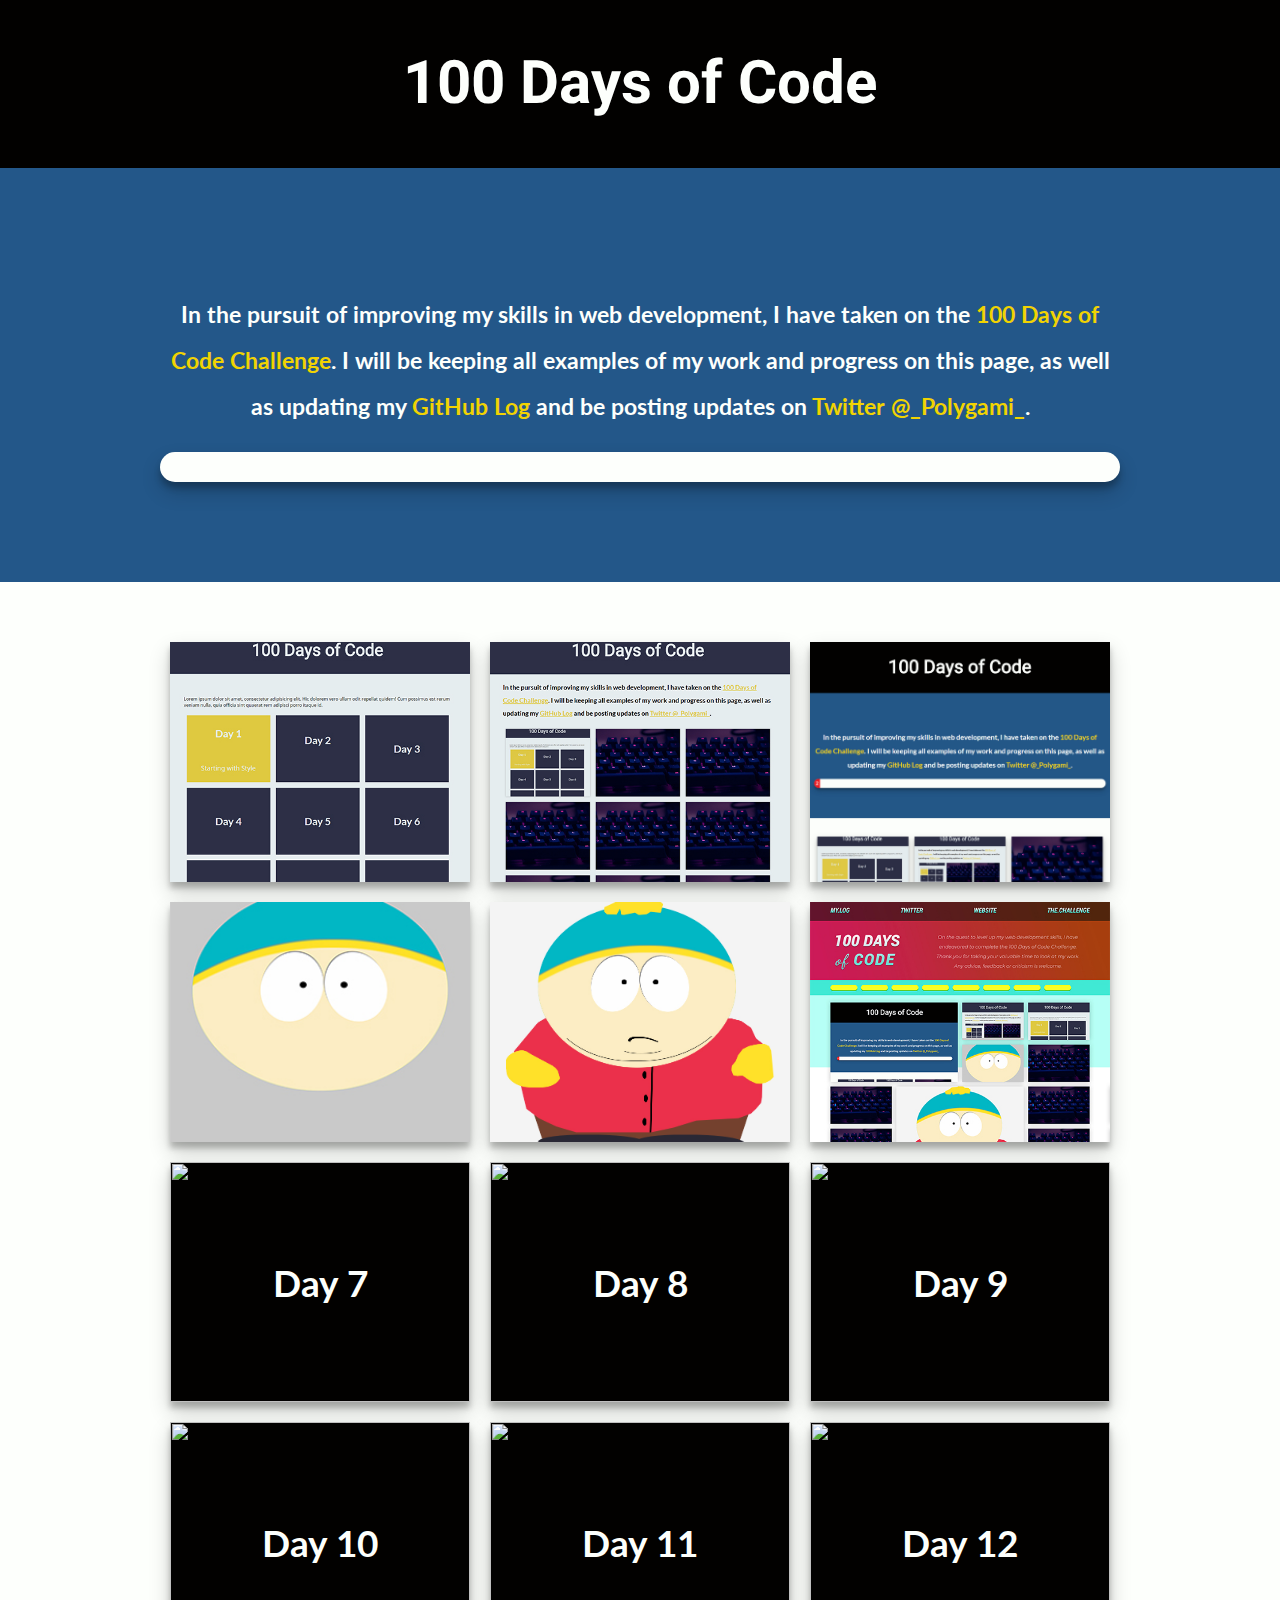
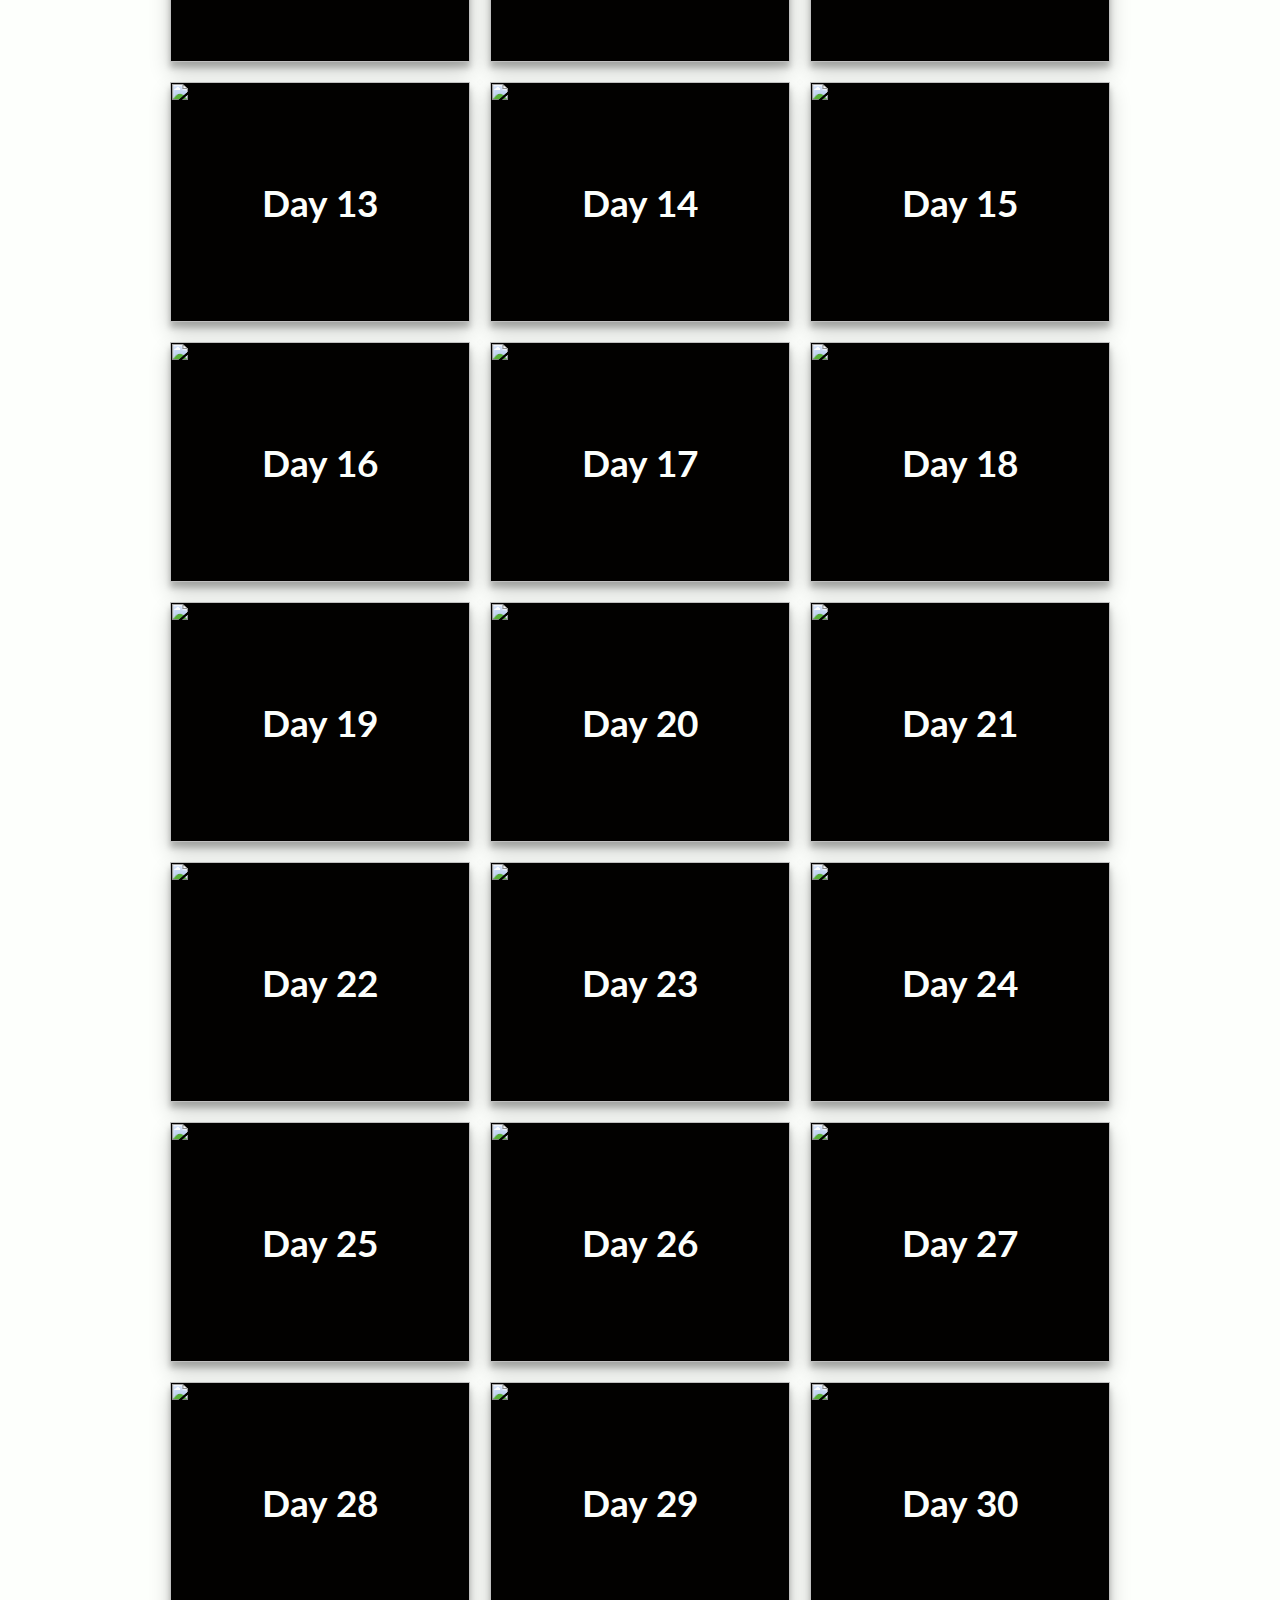
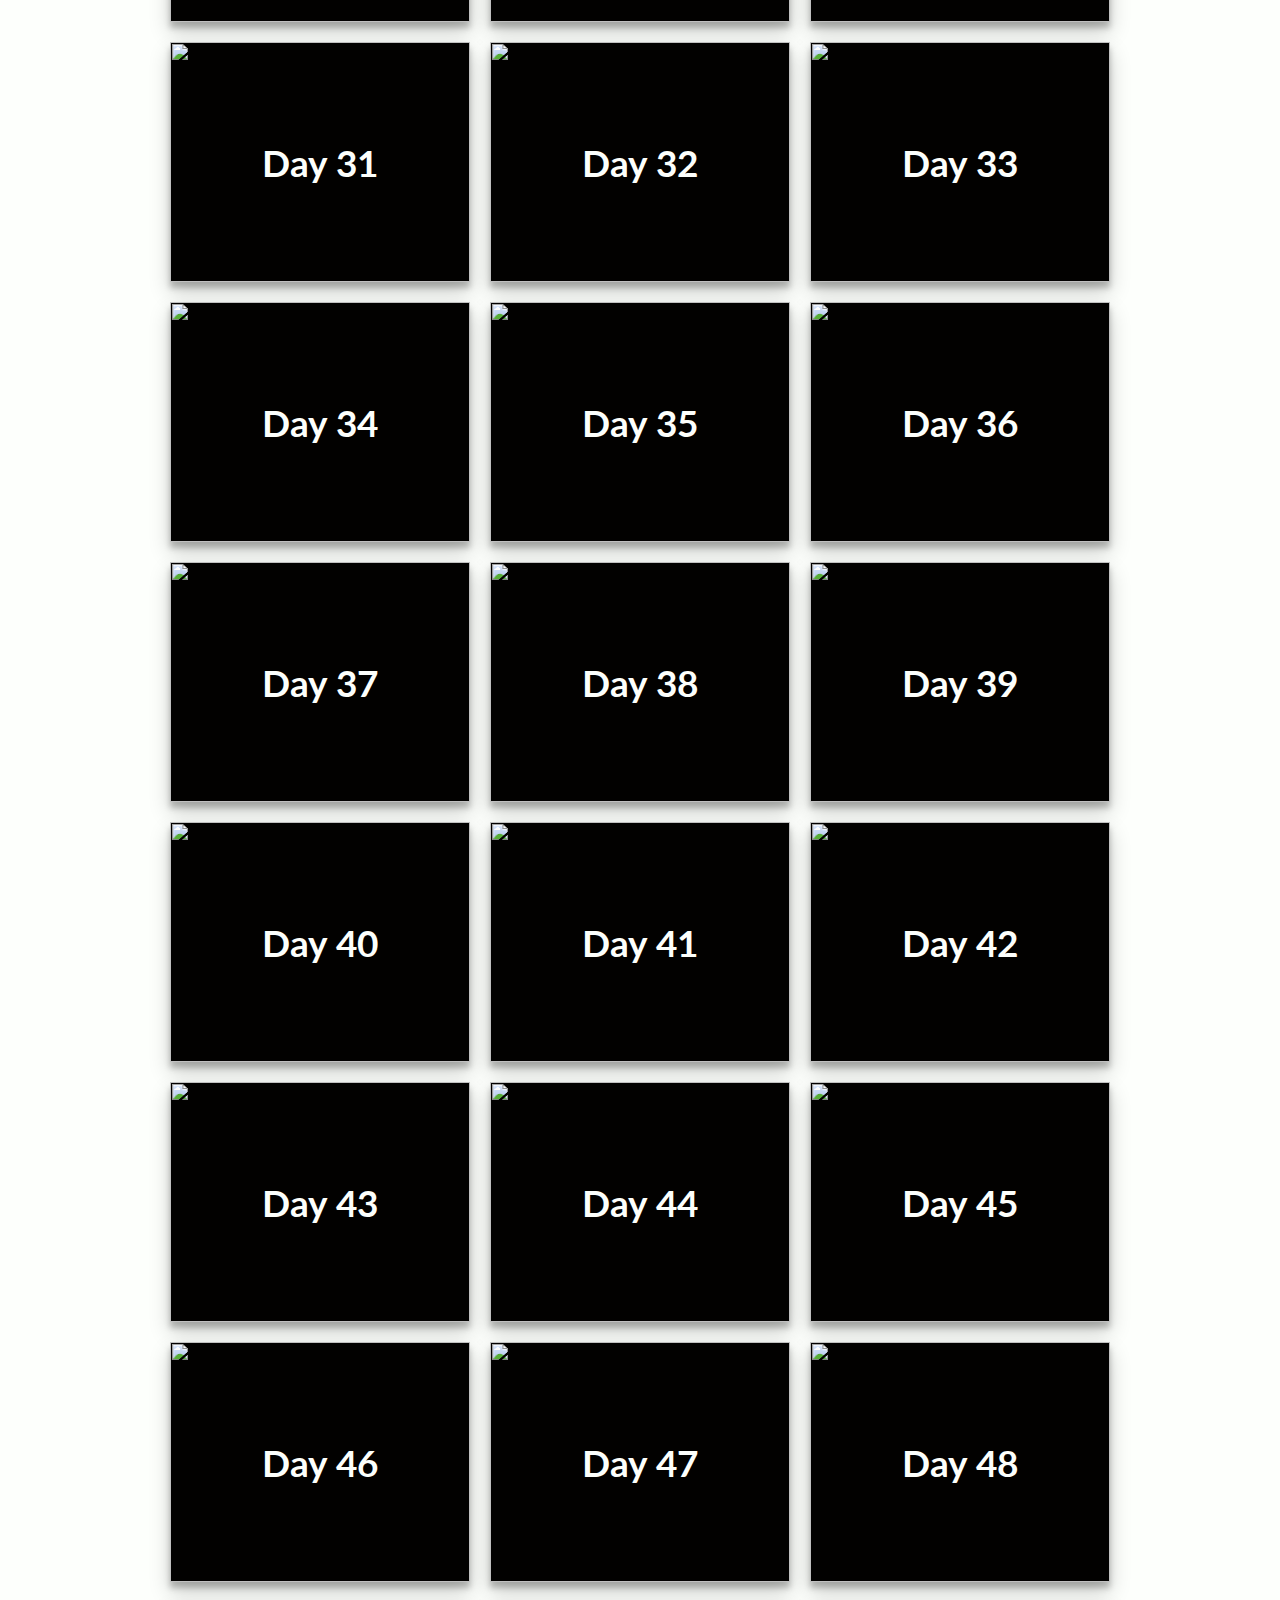
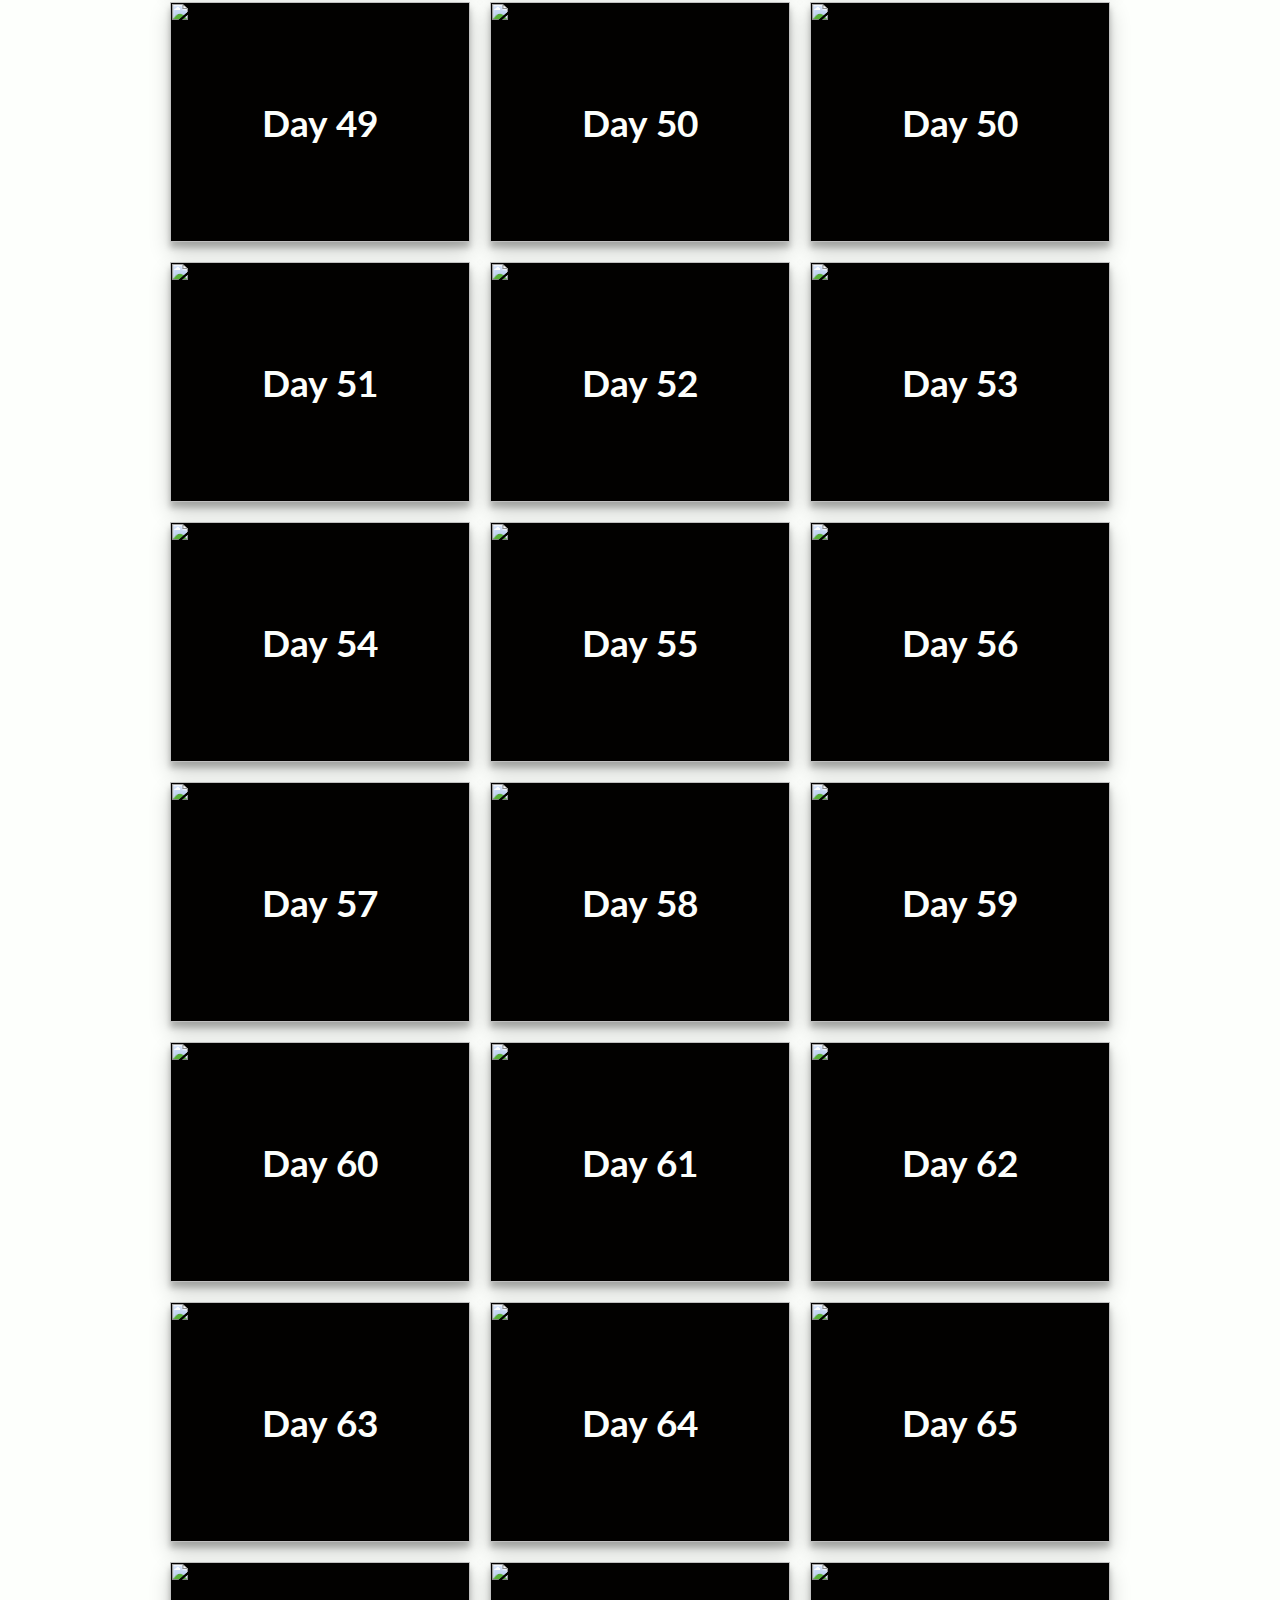
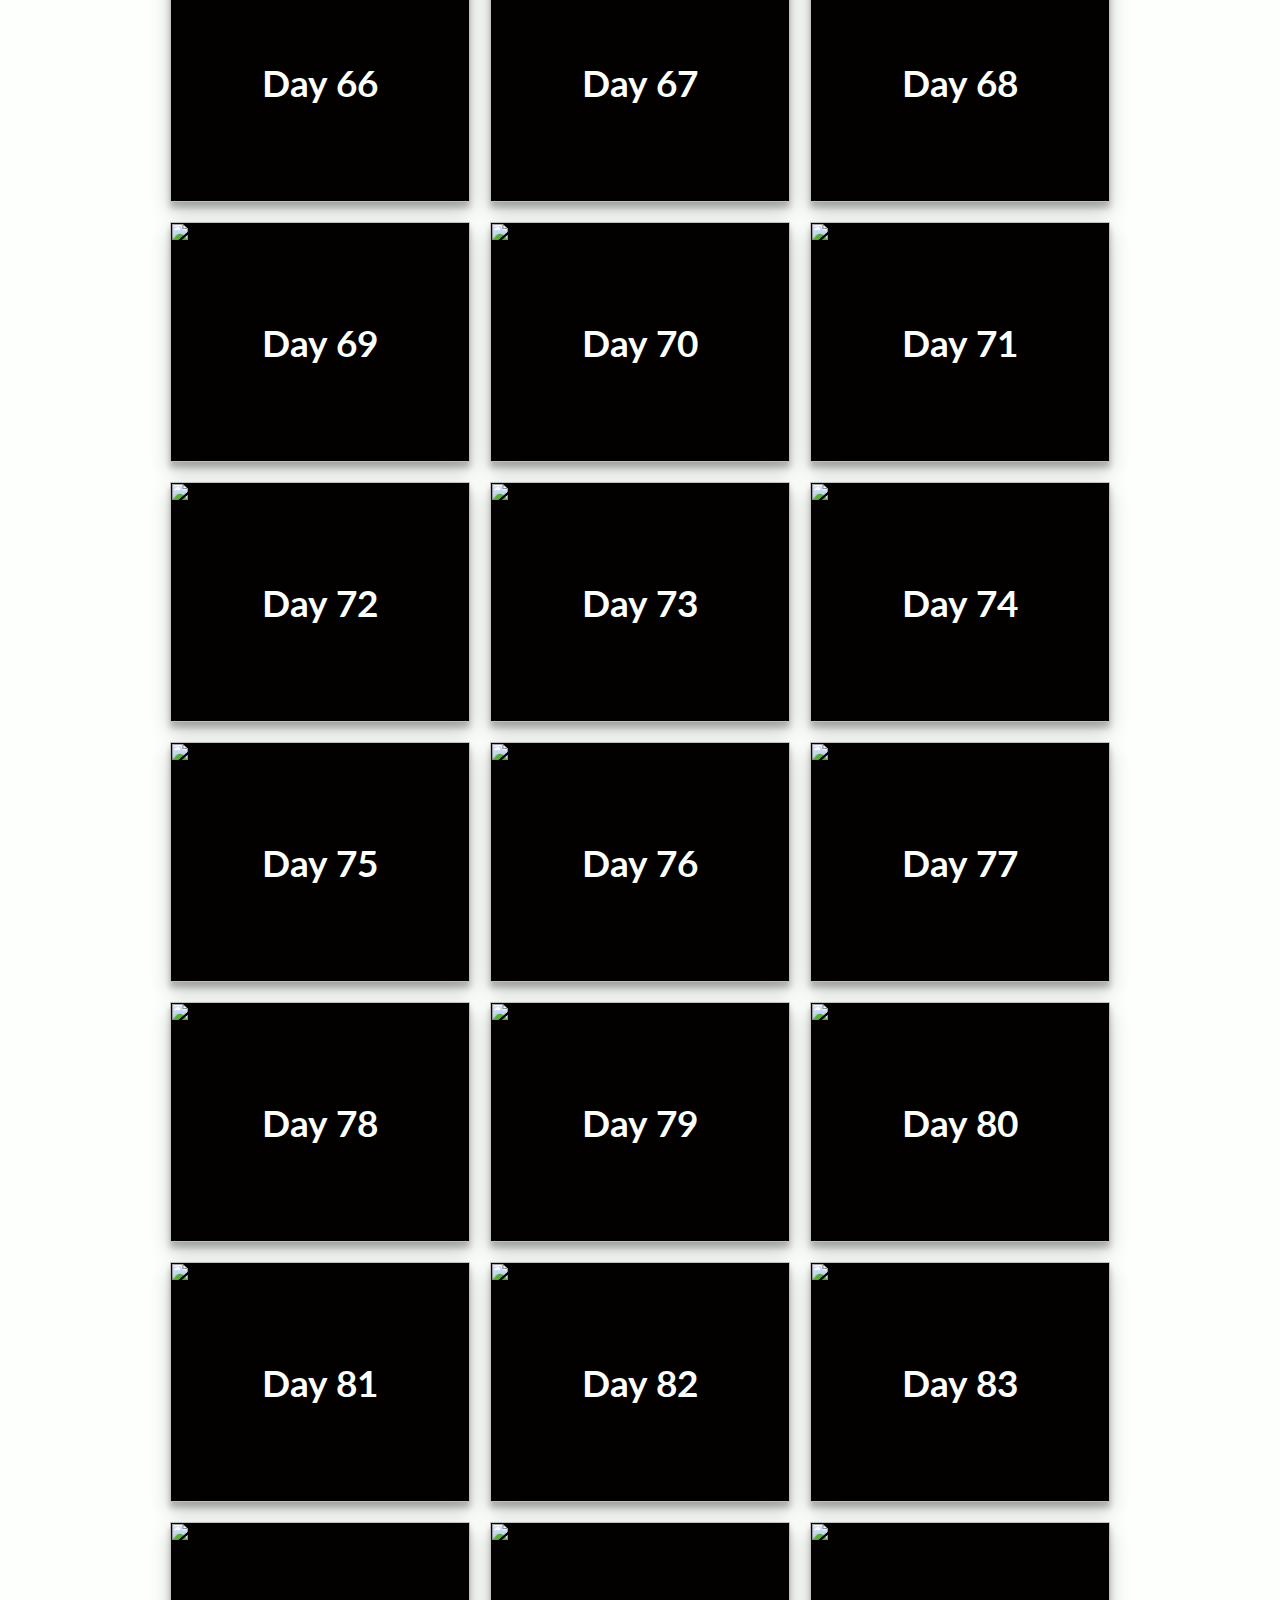
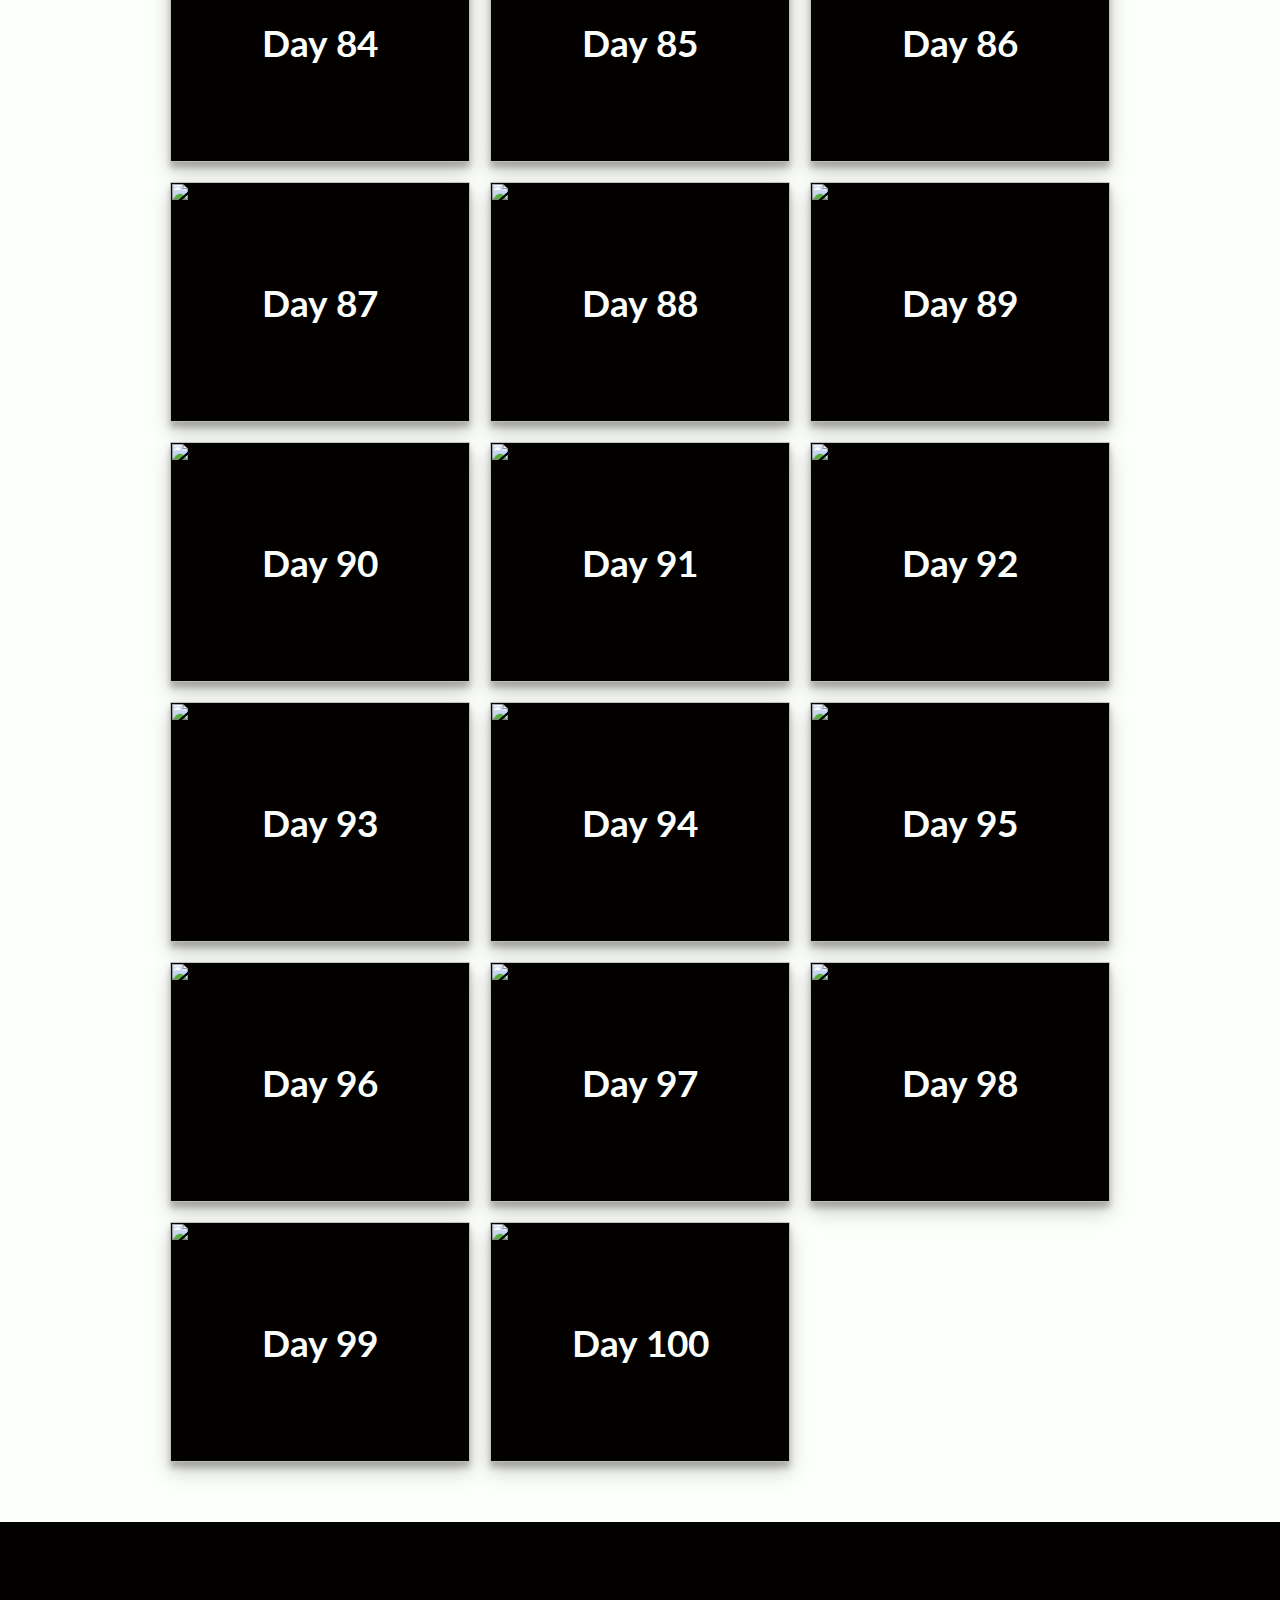
==== index.html @ 01fdd43a "add day 6" ====
<!DOCTYPE html>
<html lang="en">
<head>
	<meta charset="UTF-8">
	<meta name="viewport" content="width=device-width, initial-scale=1.0">
	<meta http-equiv="X-UA-Compatible" content="ie=edge">
	<title>Liam Owen - 100 Days of Code</title>
	<link rel="stylesheet" href="styles/style.css">
</head>
<body>
	<header>
		<h1>100 Days of Code</h1>
	</header>
	
	<div id="intro-outer">
		<div id="intro-inner">
			<h3>In the pursuit of improving my skills in web development, I have taken on the <a href="https://www.100daysofcode.com/">100 Days of Code Challenge</a>. 
				I will be keeping all examples of my work and progress on this page, as well as updating my  <a href="https://github.com/polygami/100-days-of-code/blob/master/log.md">GitHub Log</a> and be posting updates on <a href="https://twitter.com/_Polygami_">Twitter @_Polygami_</a>.
			</h3>
			<div id="progress-outer">
				<div id="progress-inner">
					<h4>3</h4>
				</div>
			</div>
		</div>
	</div>

	<div id="content">


		<div class="link">
			<a href="days/1/day1.html">
				<div class="card complete">
					<div class="card-content">
						<h2>Day 1</h2>
						<h3>Starting with Style</h3>
					</div>
				</div>
			</a>
		</div>

		<div class="link">
			<a href="days/2/day2.html">
				<div class="card complete">
					<div class="card-content">
						<h2>Day 2</h2>
						<h3>Stylin' and Profilin'</h3>
					</div>
				</div>
			</a>
		</div>

		<div class="link">
			<a href="days/3/day3.html">
				<div class="card complete">
					<div class="card-content">
						<h2>Day 3</h2>
						<h3>Raising the Bar</h3>
					</div>
				</div>
			</a>
		</div>
		<div class="link">
			<a href="days/4/day4.html">
				<div class="card complete">
					<div class="card-content">
						<h2>Day 4</h2>
						<h3>Screw you guys!<br> I'm doing CSS!</h3>
					</div>
				</div>
			</a>
		</div>
		<div class="link">
			<a href="days/5/day5.html">
				<div class="card complete">
					<div class="card-content">
						<h2>Day 5</h2>
						<h3>Eric Cartman in CSS<br> Sweet!</h3>
					</div>
				</div>
			</a>
		</div>
		<div class="link">
			<a href="days/6/day6.html">
				<div class="card complete">
					<div class="card-content">
						<h2>Day 6</h2>
						<h3>The Early Stage<br>Of My New Page.</h3>
					</div>
				</div>
			</a>
		</div>
		<div class="card incomplete"><h2>Day 7</h2></div>
		<div class="card incomplete"><h2>Day 8</h2></div>
		<div class="card incomplete"><h2>Day 9</h2></div>
		<div class="card incomplete"><h2>Day 10</h2></div>
		<div class="card incomplete"><h2>Day 11</h2></div>
		<div class="card incomplete"><h2>Day 12</h2></div>
		<div class="card incomplete"><h2>Day 13</h2></div>
		<div class="card incomplete"><h2>Day 14</h2></div>
		<div class="card incomplete"><h2>Day 15</h2></div>
		<div class="card incomplete"><h2>Day 16</h2></div>
		<div class="card incomplete"><h2>Day 17</h2></div>
		<div class="card incomplete"><h2>Day 18</h2></div>
		<div class="card incomplete"><h2>Day 19</h2></div>
		<div class="card incomplete"><h2>Day 20</h2></div>
		<div class="card incomplete"><h2>Day 21</h2></div>
		<div class="card incomplete"><h2>Day 22</h2></div>
		<div class="card incomplete"><h2>Day 23</h2></div>
		<div class="card incomplete"><h2>Day 24</h2></div>
		<div class="card incomplete"><h2>Day 25</h2></div>
		<div class="card incomplete"><h2>Day 26</h2></div>
		<div class="card incomplete"><h2>Day 27</h2></div>
		<div class="card incomplete"><h2>Day 28</h2></div>
		<div class="card incomplete"><h2>Day 29</h2></div>
		<div class="card incomplete"><h2>Day 30</h2></div>
		<div class="card incomplete"><h2>Day 31</h2></div>
		<div class="card incomplete"><h2>Day 32</h2></div>
		<div class="card incomplete"><h2>Day 33</h2></div>
		<div class="card incomplete"><h2>Day 34</h2></div>
		<div class="card incomplete"><h2>Day 35</h2></div>
		<div class="card incomplete"><h2>Day 36</h2></div>
		<div class="card incomplete"><h2>Day 37</h2></div>
		<div class="card incomplete"><h2>Day 38</h2></div>
		<div class="card incomplete"><h2>Day 39</h2></div>
		<div class="card incomplete"><h2>Day 40</h2></div>
		<div class="card incomplete"><h2>Day 41</h2></div>
		<div class="card incomplete"><h2>Day 42</h2></div>
		<div class="card incomplete"><h2>Day 43</h2></div>
		<div class="card incomplete"><h2>Day 44</h2></div>
		<div class="card incomplete"><h2>Day 45</h2></div>
		<div class="card incomplete"><h2>Day 46</h2></div>
		<div class="card incomplete"><h2>Day 47</h2></div>
		<div class="card incomplete"><h2>Day 48</h2></div>
		<div class="card incomplete"><h2>Day 49</h2></div>
		<div class="card incomplete"><h2>Day 50</h2></div>
		<div class="card incomplete"><h2>Day 50</h2></div>
		<div class="card incomplete"><h2>Day 51</h2></div>
		<div class="card incomplete"><h2>Day 52</h2></div>
		<div class="card incomplete"><h2>Day 53</h2></div>
		<div class="card incomplete"><h2>Day 54</h2></div>
		<div class="card incomplete"><h2>Day 55</h2></div>
		<div class="card incomplete"><h2>Day 56</h2></div>
		<div class="card incomplete"><h2>Day 57</h2></div>
		<div class="card incomplete"><h2>Day 58</h2></div>
		<div class="card incomplete"><h2>Day 59</h2></div>
		<div class="card incomplete"><h2>Day 60</h2></div>
		<div class="card incomplete"><h2>Day 61</h2></div>
		<div class="card incomplete"><h2>Day 62</h2></div>
		<div class="card incomplete"><h2>Day 63</h2></div>
		<div class="card incomplete"><h2>Day 64</h2></div>
		<div class="card incomplete"><h2>Day 65</h2></div>
		<div class="card incomplete"><h2>Day 66</h2></div>
		<div class="card incomplete"><h2>Day 67</h2></div>
		<div class="card incomplete"><h2>Day 68</h2></div>
		<div class="card incomplete"><h2>Day 69</h2></div>
		<div class="card incomplete"><h2>Day 70</h2></div>
		<div class="card incomplete"><h2>Day 71</h2></div>
		<div class="card incomplete"><h2>Day 72</h2></div>
		<div class="card incomplete"><h2>Day 73</h2></div>
		<div class="card incomplete"><h2>Day 74</h2></div>
		<div class="card incomplete"><h2>Day 75</h2></div>
		<div class="card incomplete"><h2>Day 76</h2></div>
		<div class="card incomplete"><h2>Day 77</h2></div>
		<div class="card incomplete"><h2>Day 78</h2></div>
		<div class="card incomplete"><h2>Day 79</h2></div>
		<div class="card incomplete"><h2>Day 80</h2></div>
		<div class="card incomplete"><h2>Day 81</h2></div>
		<div class="card incomplete"><h2>Day 82</h2></div>
		<div class="card incomplete"><h2>Day 83</h2></div>
		<div class="card incomplete"><h2>Day 84</h2></div>
		<div class="card incomplete"><h2>Day 85</h2></div>
		<div class="card incomplete"><h2>Day 86</h2></div>
		<div class="card incomplete"><h2>Day 87</h2></div>
		<div class="card incomplete"><h2>Day 88</h2></div>
		<div class="card incomplete"><h2>Day 89</h2></div>
		<div class="card incomplete"><h2>Day 90</h2></div>
		<div class="card incomplete"><h2>Day 91</h2></div>
		<div class="card incomplete"><h2>Day 92</h2></div>
		<div class="card incomplete"><h2>Day 93</h2></div>
		<div class="card incomplete"><h2>Day 94</h2></div>
		<div class="card incomplete"><h2>Day 95</h2></div>
		<div class="card incomplete"><h2>Day 96</h2></div>
		<div class="card incomplete"><h2>Day 97</h2></div>
		<div class="card incomplete"><h2>Day 98</h2></div>
		<div class="card incomplete"><h2>Day 99</h2></div>
		<div class="card incomplete"><h2>Day 100</h2></div>

		<script src="scripts/script.js"></script>
	</div>
	<footer></footer>
</body>
</html>
---- styles/style.css ----
@import url('https://fonts.googleapis.com/css?family=Heebo|Lato:700|Noto+Sans');
/*
font-family: 'Lato', sans-serif;
font-family: 'Heebo', sans-serif;
font-family: 'Noto Sans', sans-serif;
*/

/* :root {
	--dark-color: rgb(45, 48, 71);
	--light-color: rgb(231, 238, 240);
	--bright-color: #E0CA3C;
} */

:root {
	--dark-color: #020100;
	--light-color: #FDFFFC;
	--bright-color: #F1D302;
	--main-color: #235789;
	--extra-color: #ED1C24;
}
  
html, body {
	margin: 0;
	padding: 0;
	height: 100%;
}

body {
	display: flex;
	flex-direction: column;
	background-color: var(--light-color);
}

header { 
	padding: 0;
}

footer {
	width: 100%;
	height: 200px;
	background-color: var(--dark-color);
	flex-shrink: 0;
}

header h1 {
	background-color: var(--dark-color);
	margin: 0;
	padding: 40px;
	text-align: center;
	font-size: 60px;
	color: var(--light-color);
	font-family: 'Heebo', sans-serif;
}

h2 {
	font-size: 37px;
	font-family: 'Lato', sans-serif;
	/* margin: 0; */
}

h3 {
	font-size: 23px;
	font-family: 'Lato', sans-serif;
	line-height: 2;
	/* margin: 0; */
}

h4 {
	font-size: 14px;
	font-family: 'Lato', sans-serif;
}

p {
	font-family: 'Noto Sans', sans-serif;
	font-size: 14px;
}

a:link, a:visited, a:hover, a:active {
	color: var(--bright-color);
	text-decoration: none;
}

.link a:link, .link a:visited, .link a:hover, .link a:active {
	color: var(--dark-color);
}

#intro-outer {
	background-color: var(--main-color);
	color: var(--light-color);
}

#intro-inner {
	width: 960px;
	/* height: 540px; */
	padding: 100px;
	margin: auto;
	text-align: center;
}

#content {
	flex: 1 0 auto;
	margin: 50px auto;
	width: 960px;
}

.huge {
	font-size: 157px;
	margin: 0;
	padding: 0;
}

/*//////////*/
/* PROGRESS */
/*//////////*/

#progress-outer {
	height: 30px;
	width: 100%;
	margin-top: 20px;
	border-radius: 15px;
	overflow: auto;
	background-color: var(--light-color);
	box-shadow: 0 10px 20px rgba(0,0,0,0.19), 0 6px 6px rgba(0,0,0,0.23);
}

#progress-inner {
	height: 100%;
	width: 0%;
	background-color: var(--extra-color);
	
	transition: width 2s ease-out;
}

#progress-inner h4 {
	line-height: 30px;
	padding: 0;
	margin: 0;
	text-align: center;
	vertical-align: middle;
	opacity: 0;
	transition: opacity 2s ease-out 1s;
}

/*///////*/
/* CARDS */
/*///////*/

.card {
	display: flex;
	flex-direction: column;
	position: relative;
	width: 300px;
	height: 240px;
	font-size: 23px;
	font-family: 'Lato', sans-serif;
	float: left;
	margin: 10px;
	justify-content: center;
	align-items: center;
	overflow:  hidden;
	box-shadow: 0 10px 20px rgba(0,0,0,0.19), 0 6px 6px rgba(0,0,0,0.23);
}

.card img {
	position: absolute;
	width: 100%;
	height: 100%;
	object-fit: cover;
	opacity: 1;
	z-index: 1;
	filter: grayscale(0%) blur(0px);
	transition: opacity 0.3s ease-out, transform 0.3s ease-out, filter 0.3s ease-out;
}

.card img:hover {
	opacity: 0;
	filter: grayscale(100%) blur(20px);;
	transform: scale(1.2, 1.2);
}

.card-content {
	flex-basis: auto;
	align-self: center;
	/* z-index: 1; */
	opacity: 1;
}

.card-content h2, .card-content h3 {
	margin: 0;
}

.complete {
	background-color: var(--bright-color);
	color: var(--dark-color);
}

.incomplete {
	background-color: var(--dark-color);
	color: var(--light-color);
}
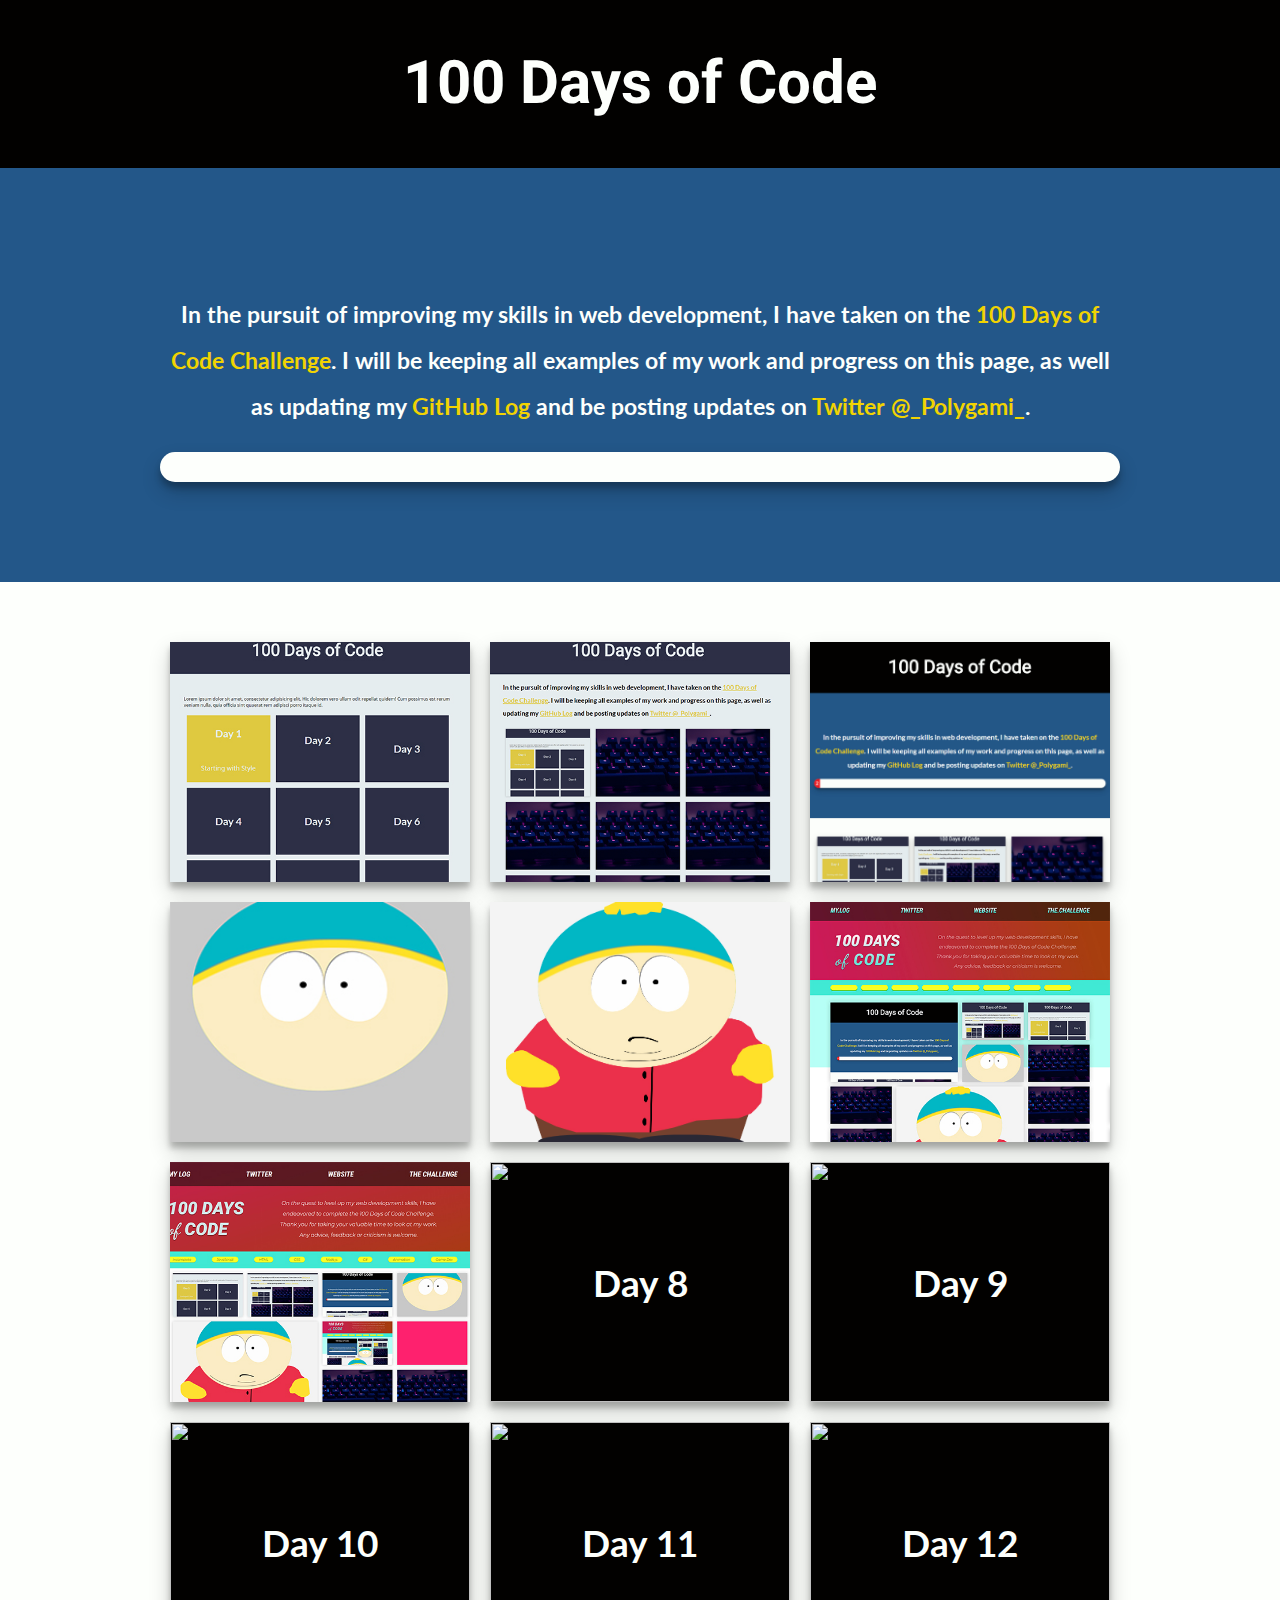
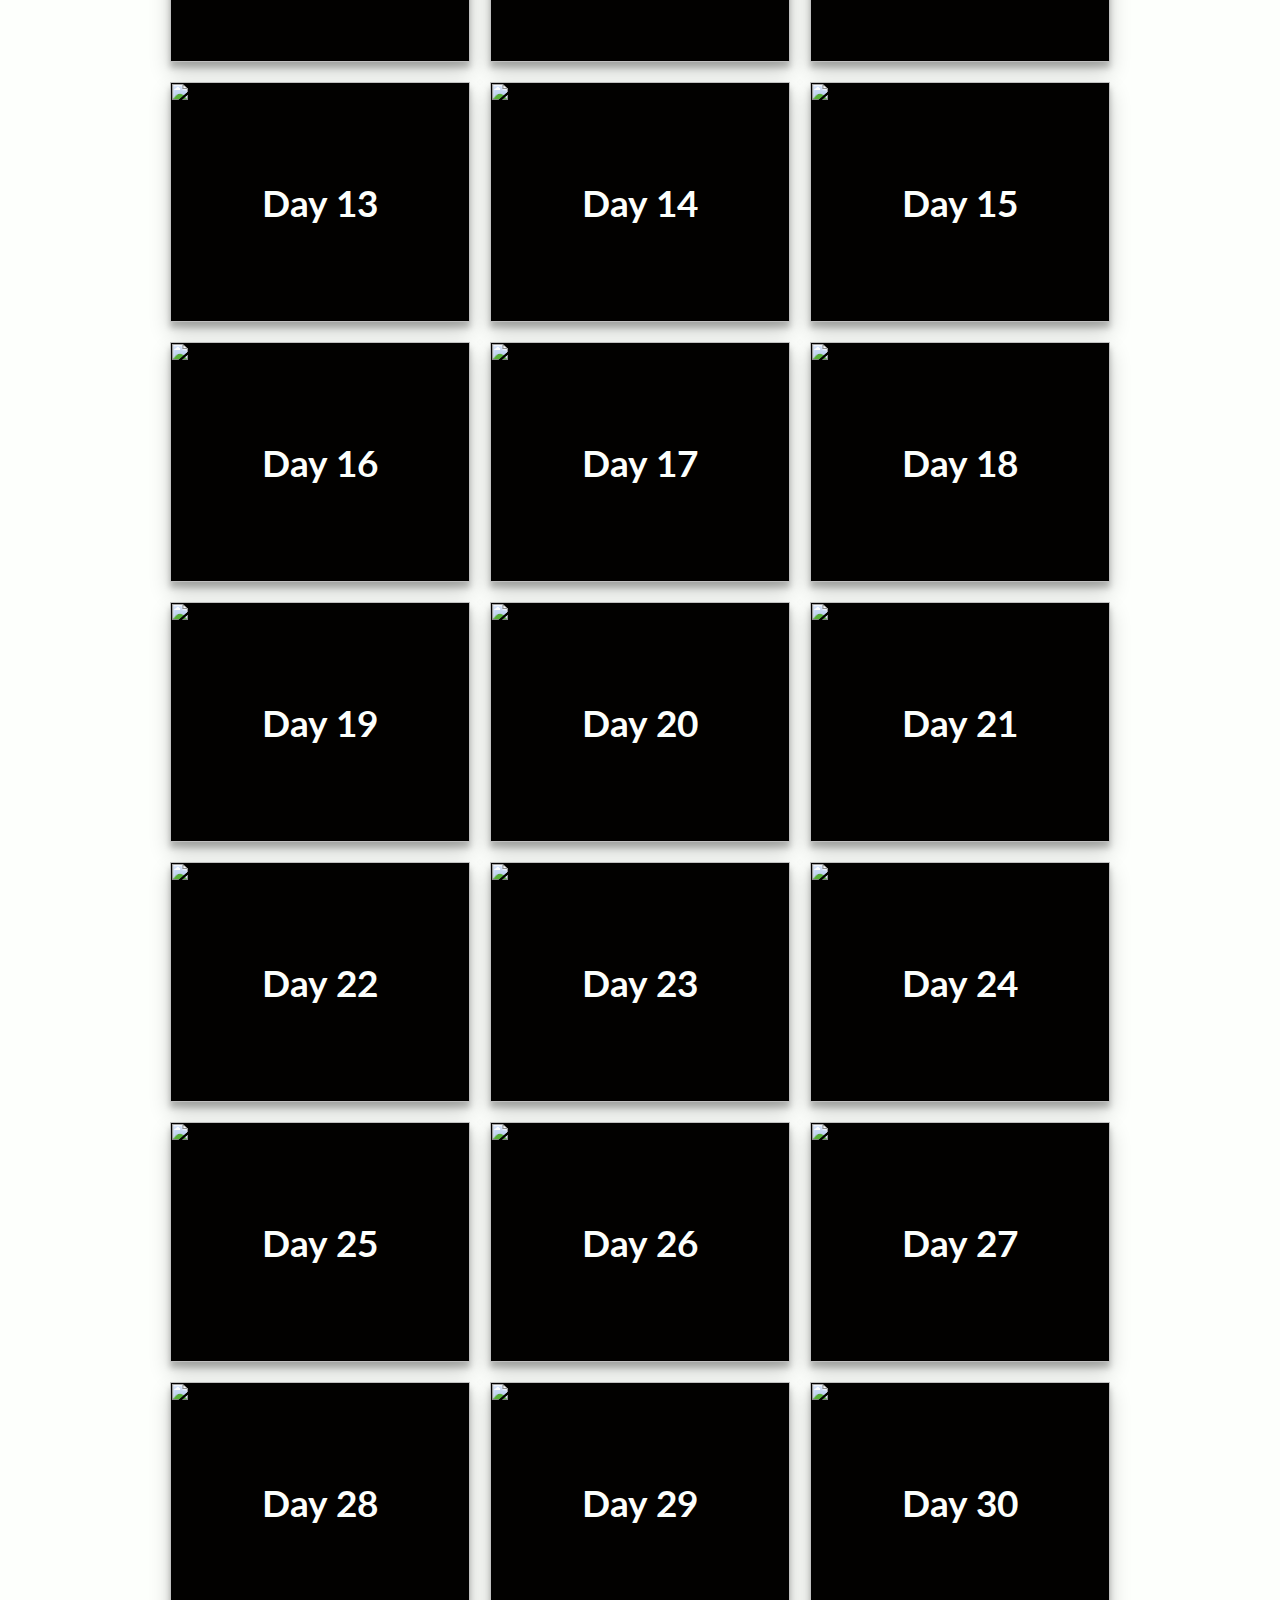
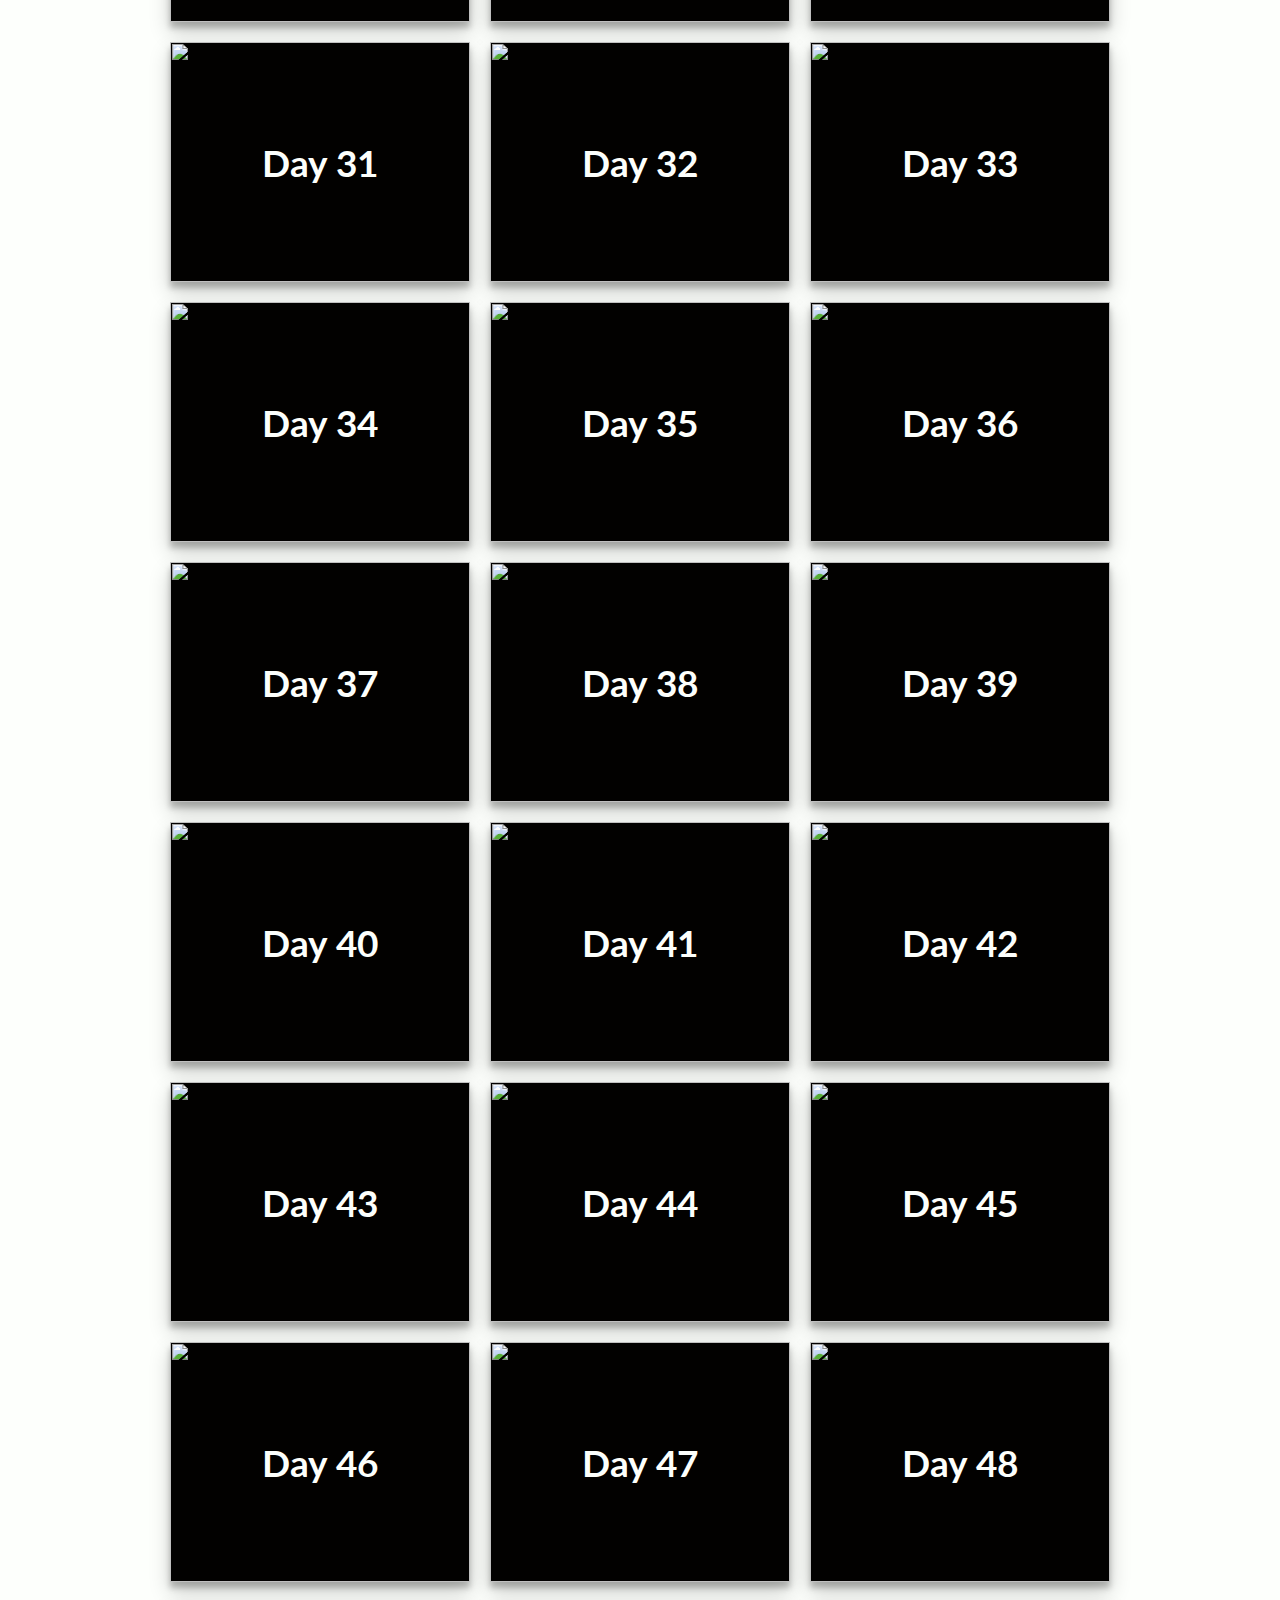
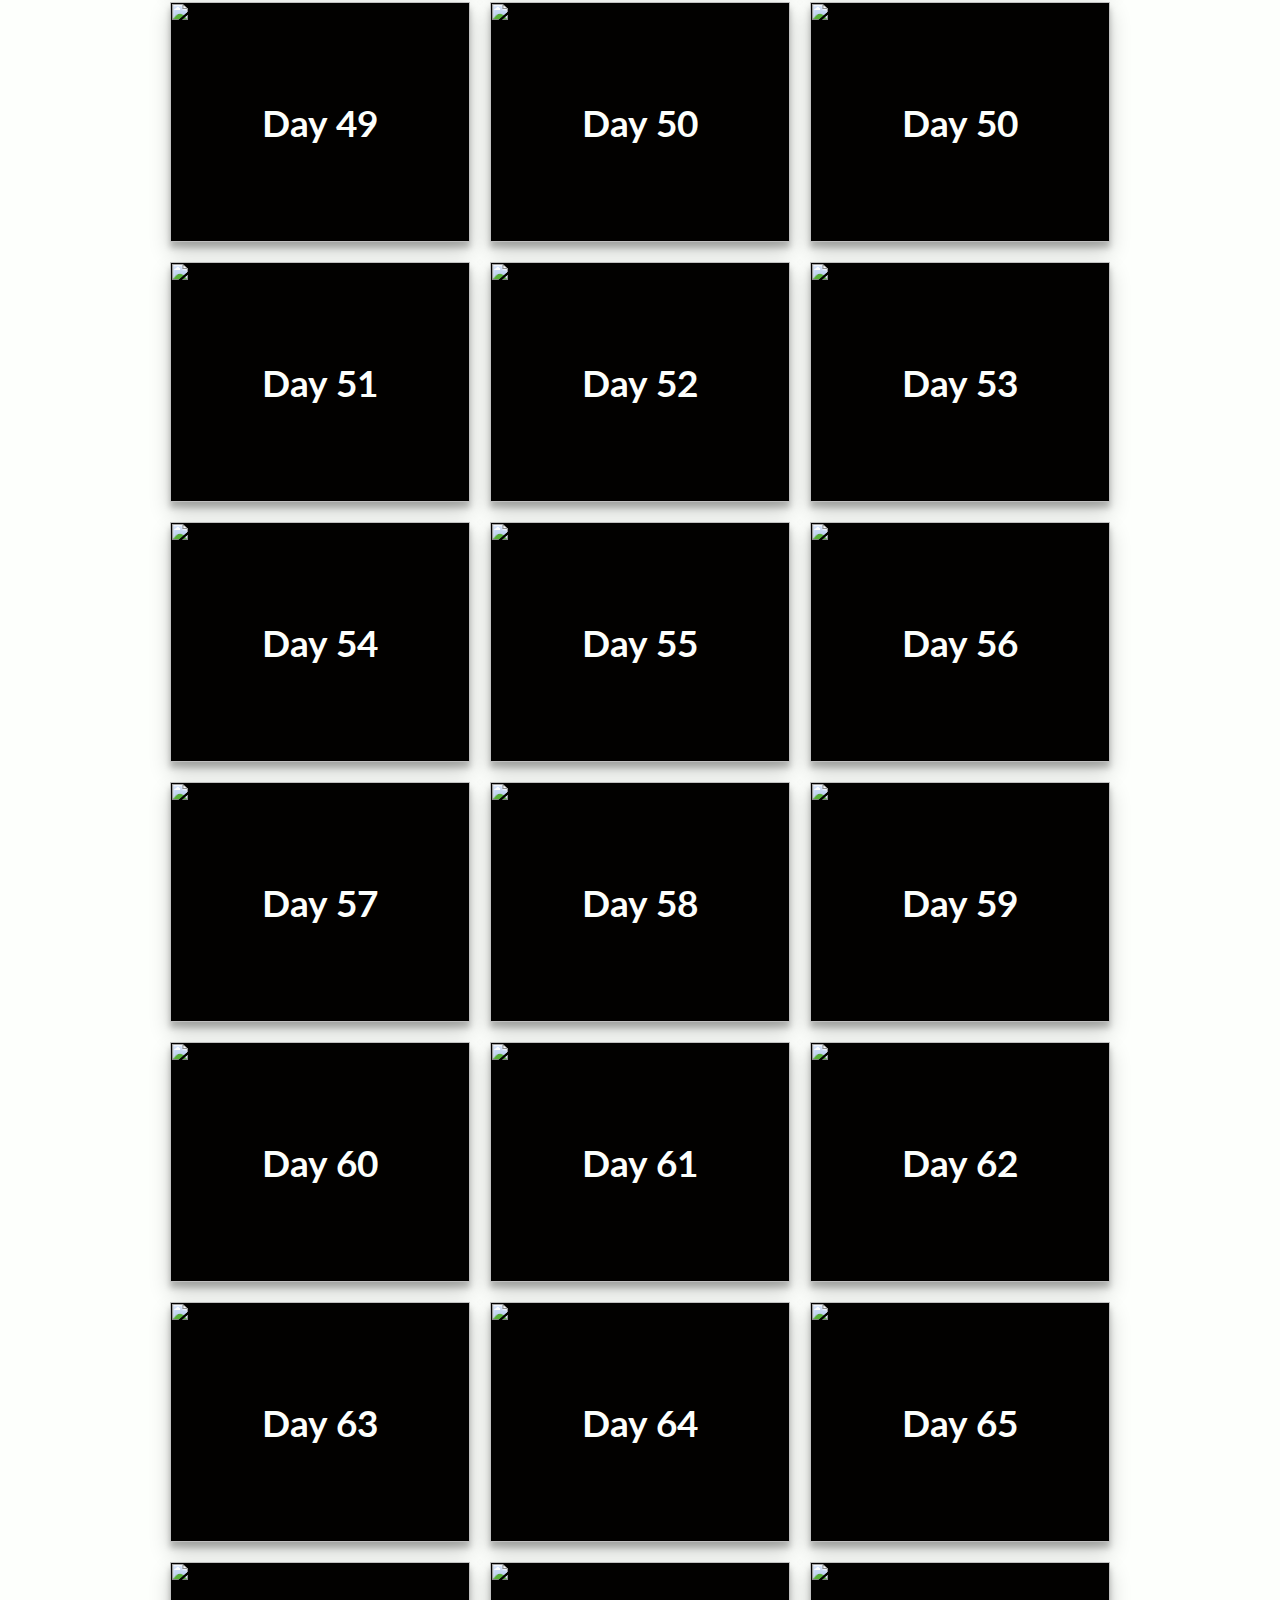
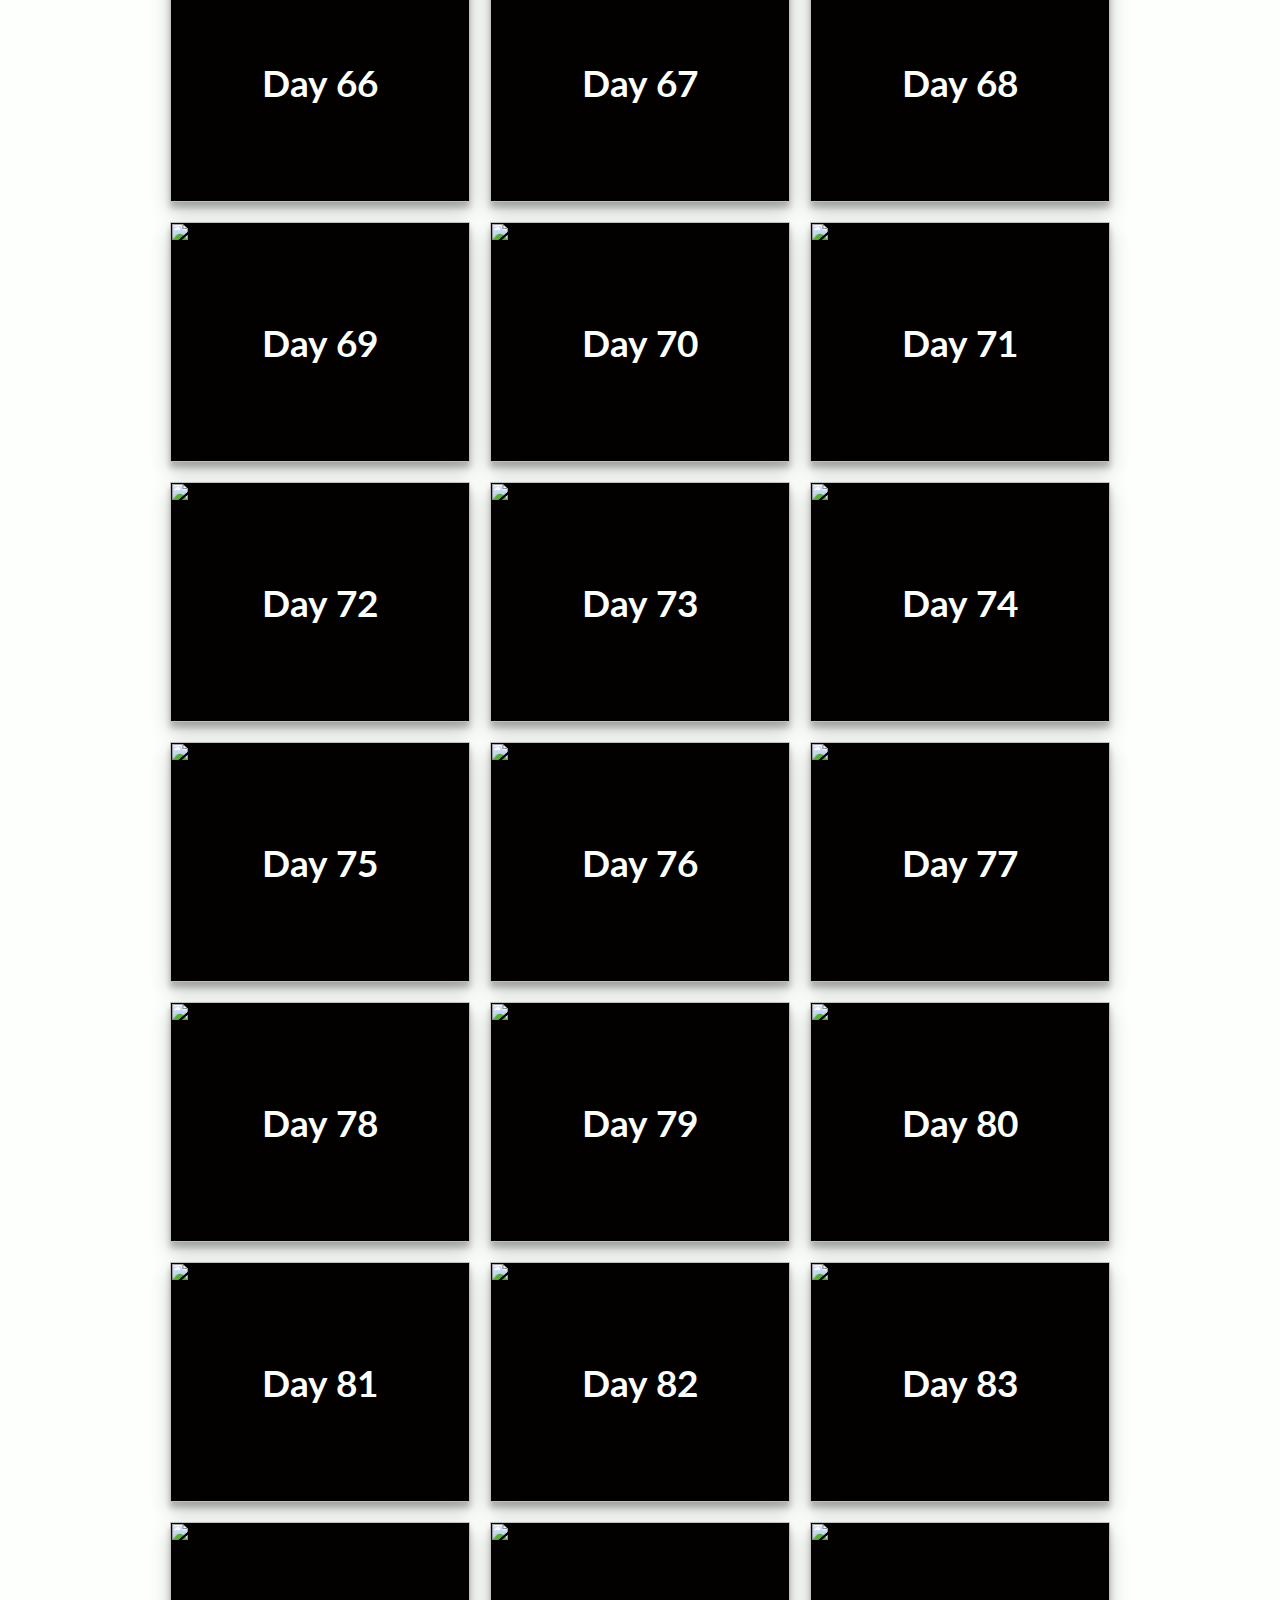
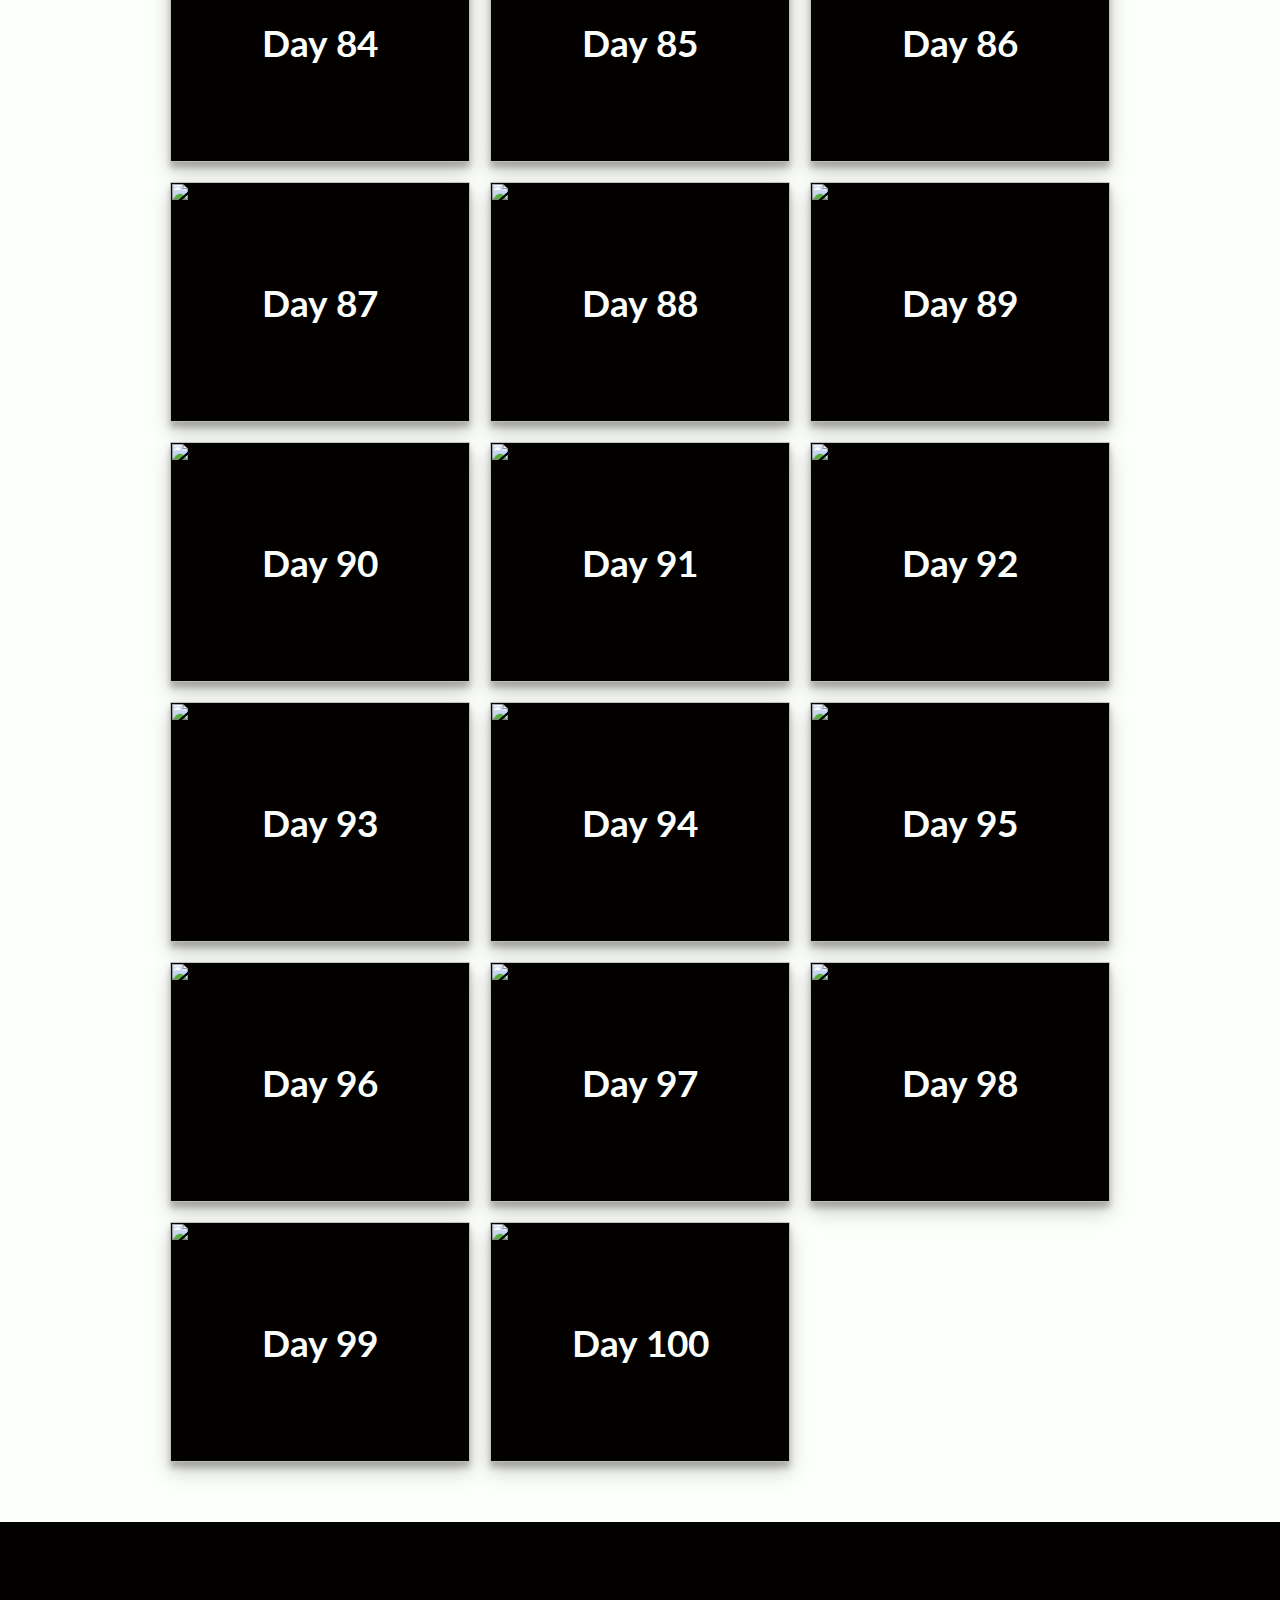
==== commit 91e74567: "add hero content, tag bar, card grid and functions for showing/hiding cards" ====
--- a/index.html
+++ b/index.html
@@ -90,7 +90,16 @@
 				</div>
 			</a>
 		</div>
-		<div class="card incomplete"><h2>Day 7</h2></div>
+		<div class="link">
+			<a href="days/7/day7.html">
+				<div class="card complete">
+					<div class="card-content">
+						<h2>Day 7</h2>
+						<h3>CSS Grid<br>with Tag System</h3>
+					</div>
+				</div>
+			</a>
+		</div>
 		<div class="card incomplete"><h2>Day 8</h2></div>
 		<div class="card incomplete"><h2>Day 9</h2></div>
 		<div class="card incomplete"><h2>Day 10</h2></div>
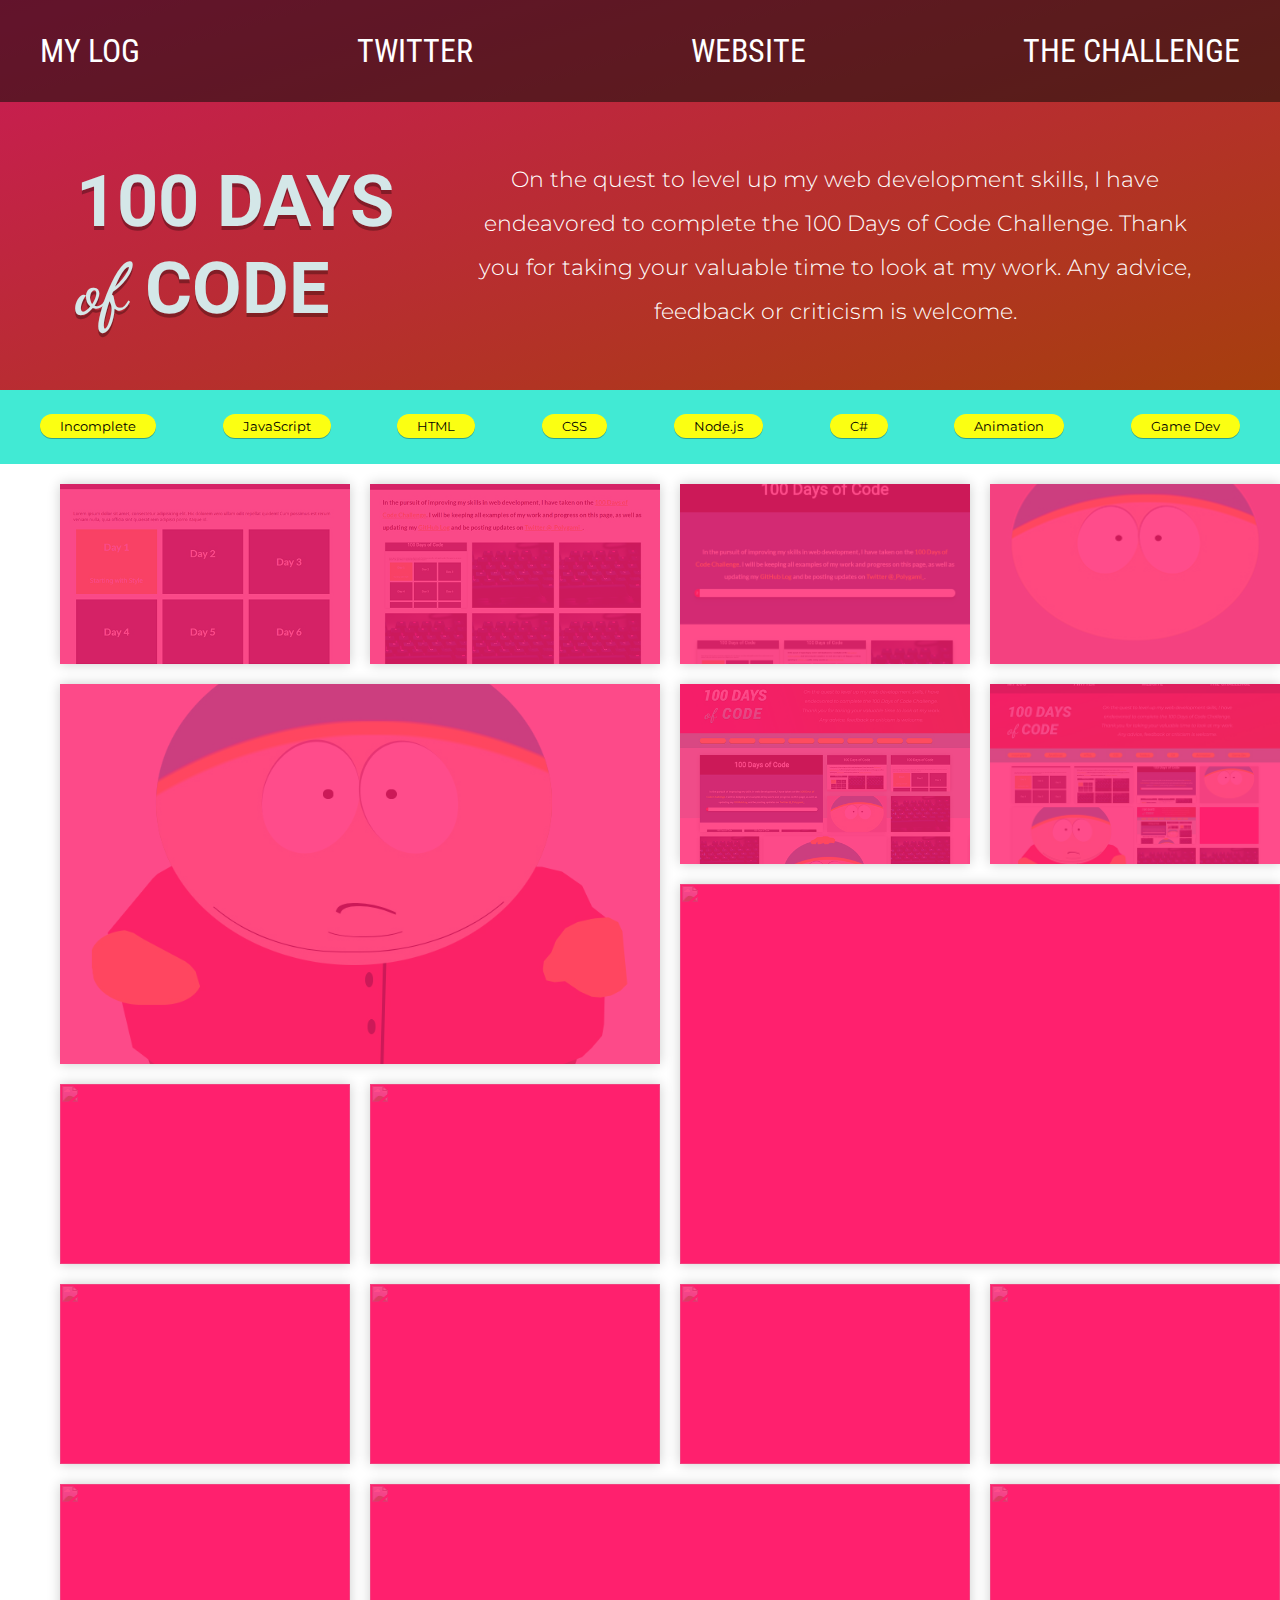
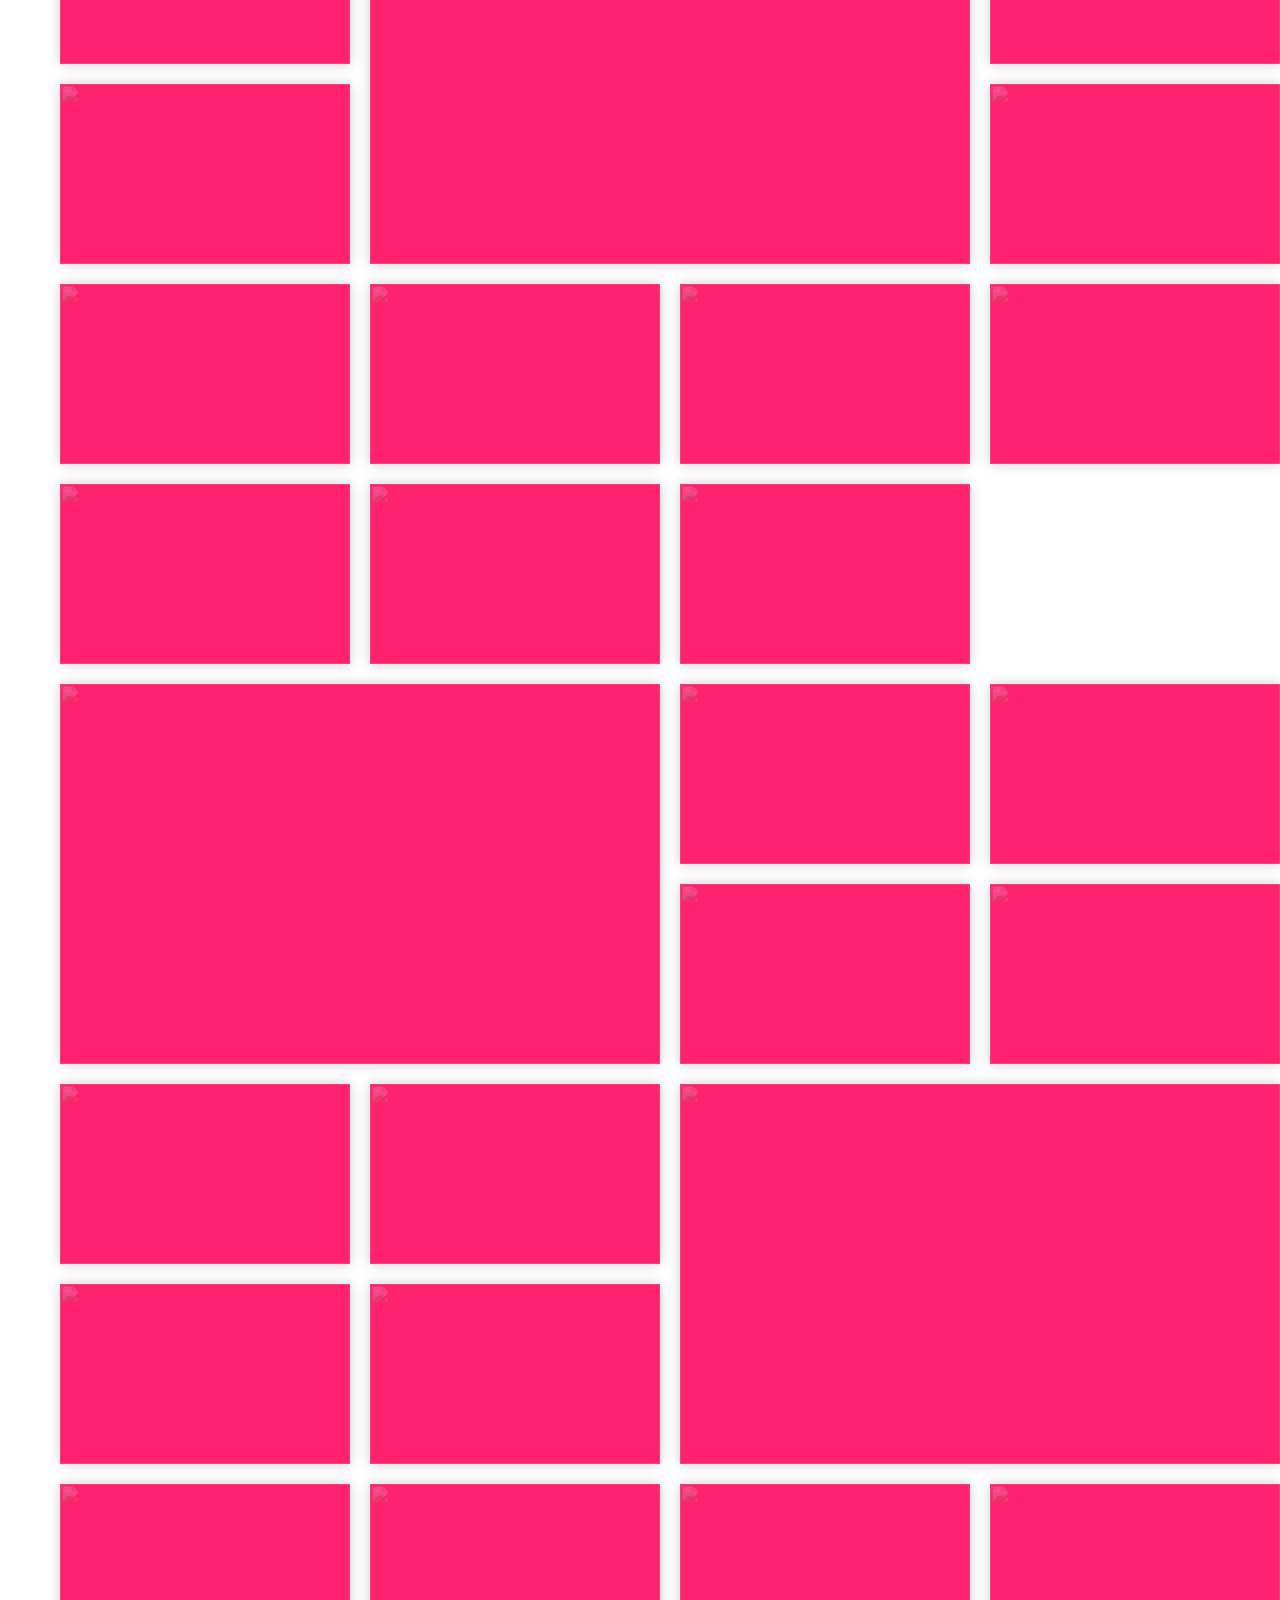
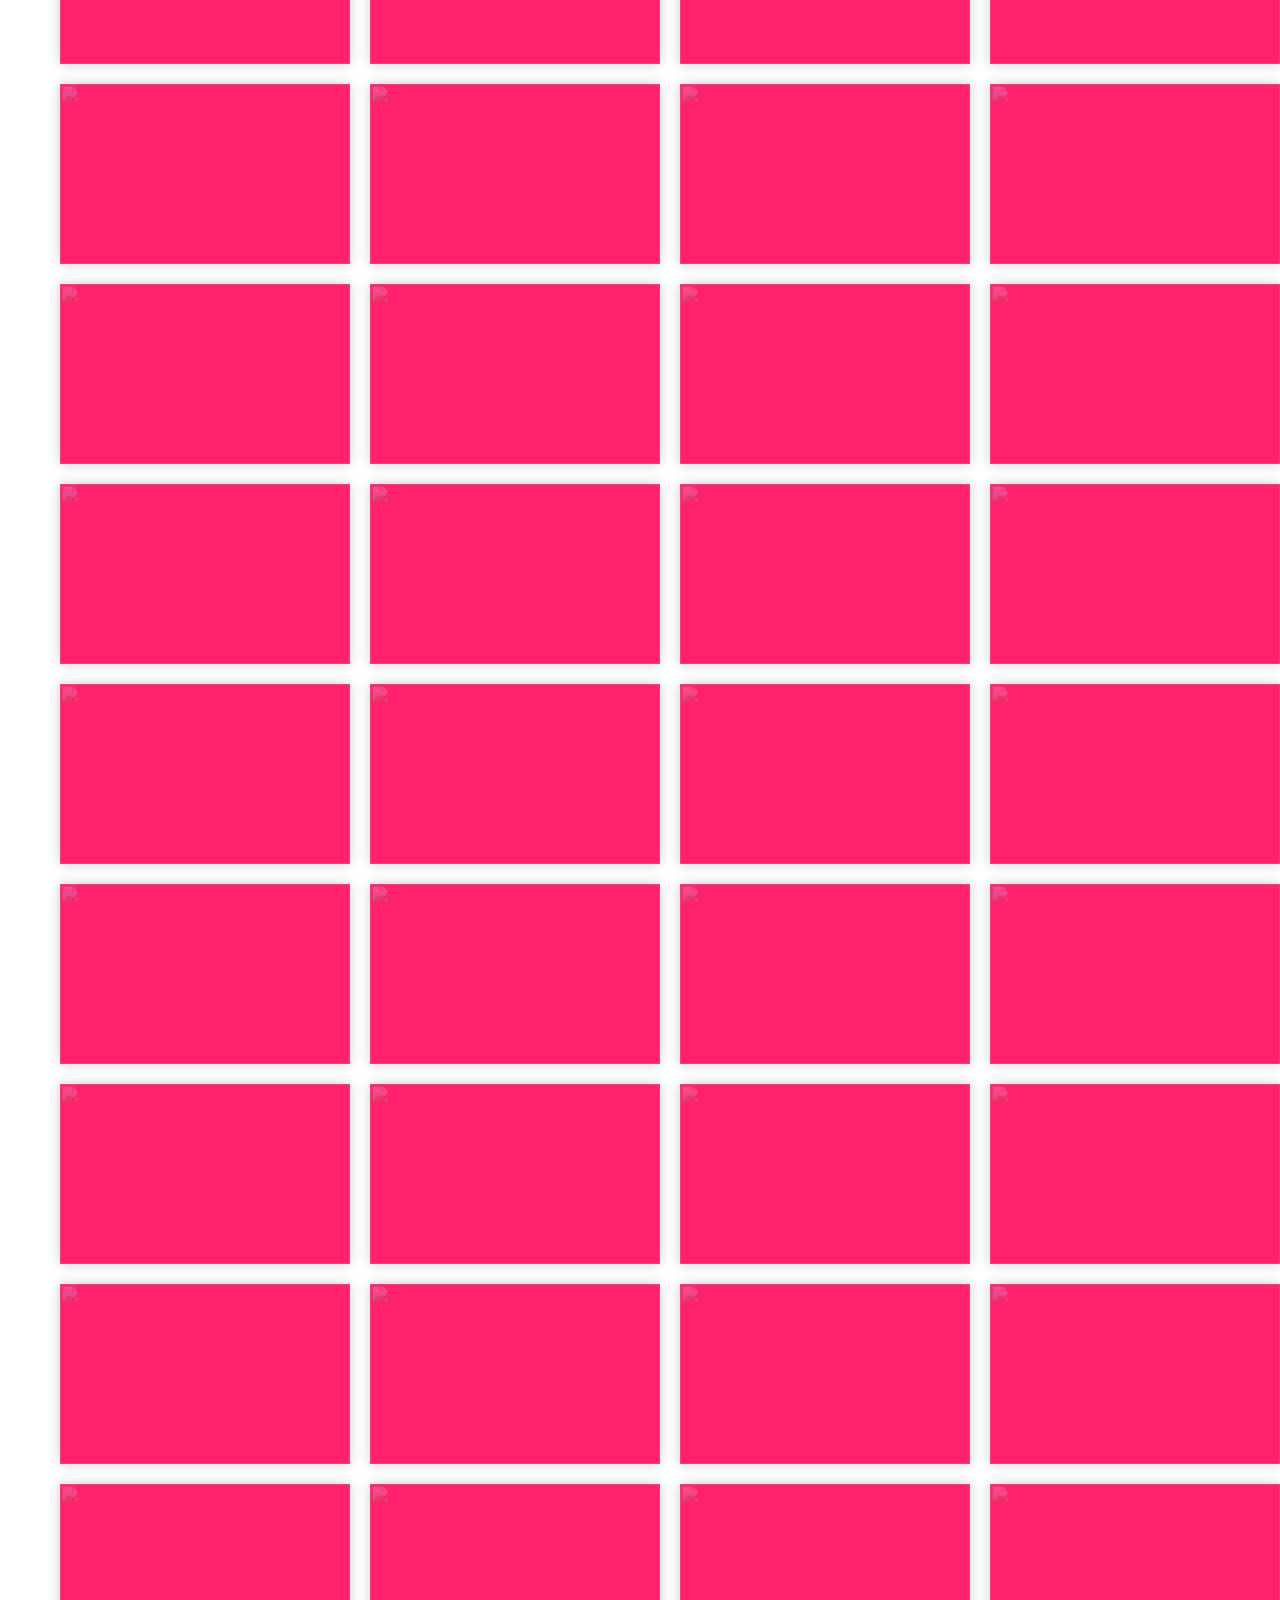
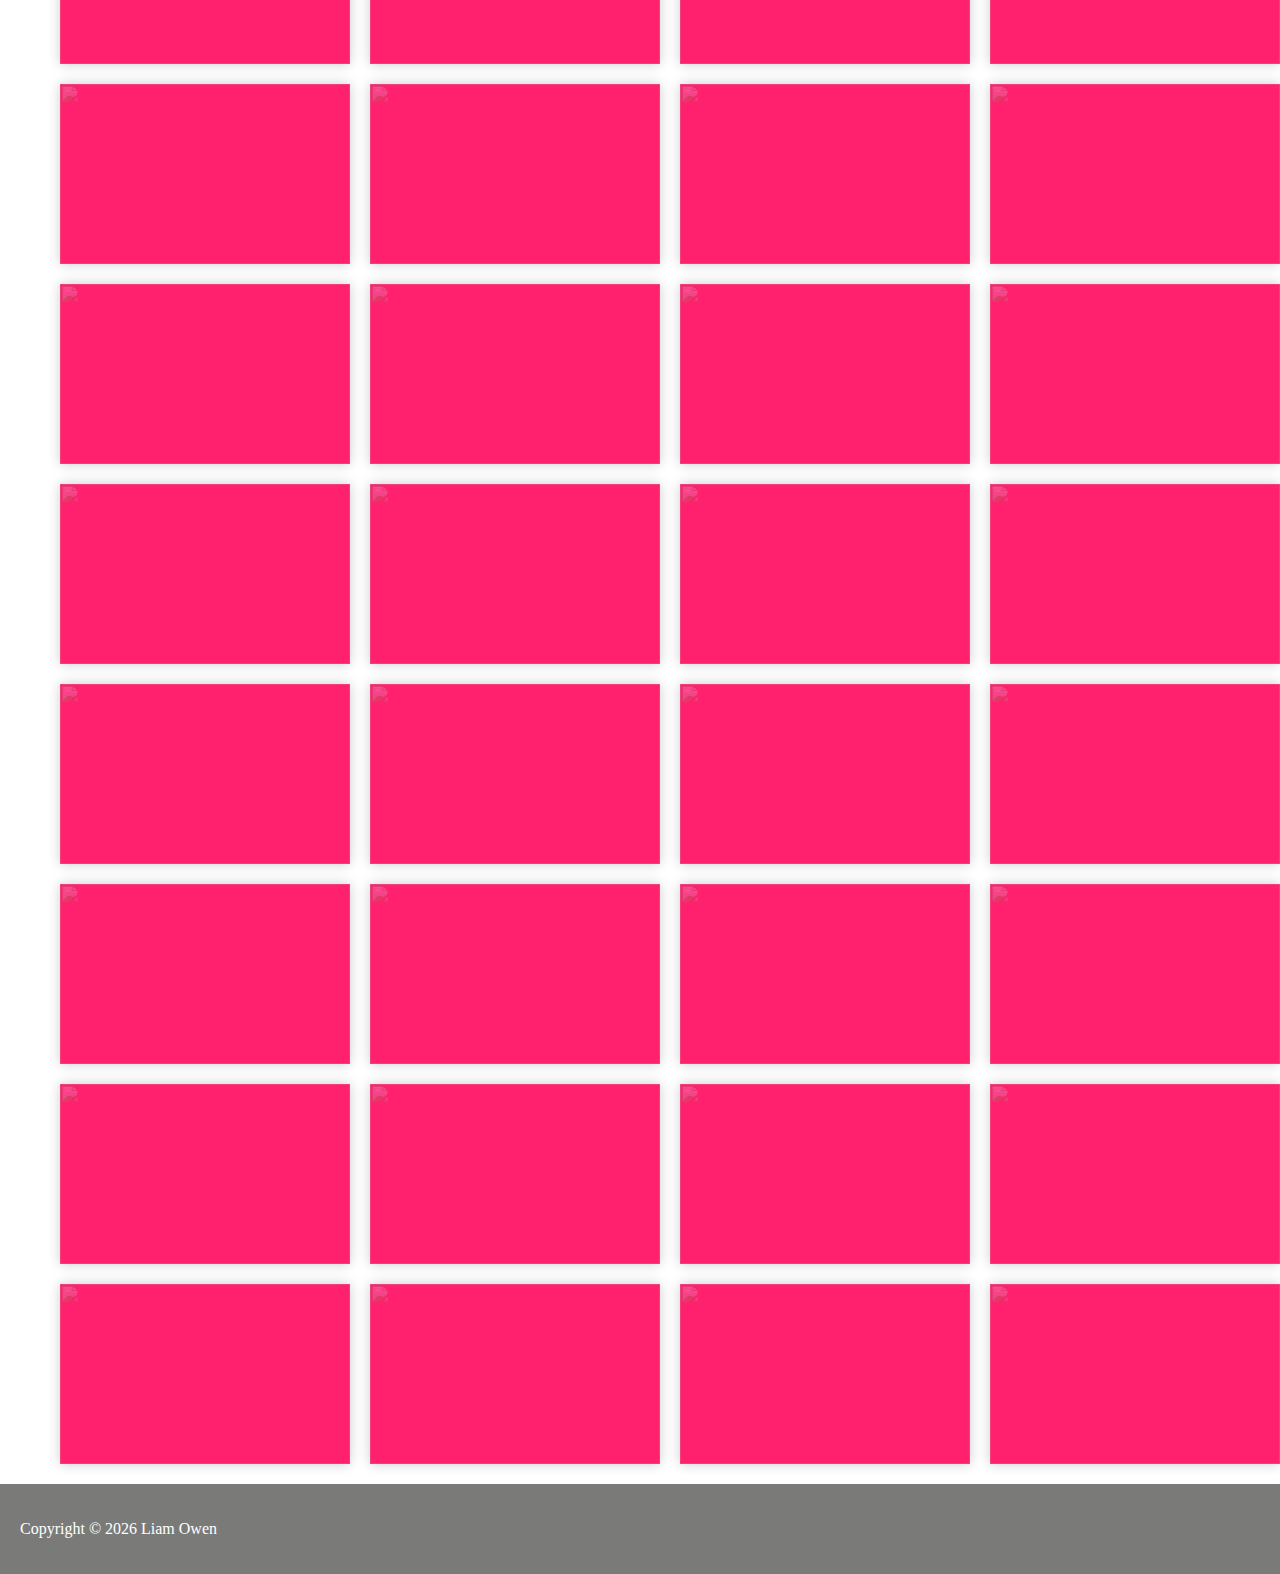
==== commit ef11d3d6: "improved responsive design, add links and make new design the main page" ====
--- a/index.html
+++ b/index.html
@@ -4,199 +4,396 @@
 	<meta charset="UTF-8">
 	<meta name="viewport" content="width=device-width, initial-scale=1.0">
 	<meta http-equiv="X-UA-Compatible" content="ie=edge">
-	<title>Liam Owen - 100 Days of Code</title>
+	<title>Document</title>
 	<link rel="stylesheet" href="styles/style.css">
+	<link rel="stylesheet" href="styles/nav.css">
+	<link rel="stylesheet" href="styles/hero.css">
+	<link rel="stylesheet" href="styles/tag-bar.css">
+	<link rel="stylesheet" href="styles/content.css">
+	<link rel="stylesheet" href="https://use.fontawesome.com/releases/v5.8.1/css/all.css" integrity="sha384-50oBUHEmvpQ+1lW4y57PTFmhCaXp0ML5d60M1M7uH2+nqUivzIebhndOJK28anvf" crossorigin="anonymous">
 </head>
 <body>
-	<header>
-		<h1>100 Days of Code</h1>
+	
+	<div id="hero-bg">
+		<button id="navButton" class="fixed-width"><i class="fas fa-times"></i></button>
+		<header>
+		<nav class="fixed-width">
+			<ul>
+				<a target="_blank" and rel="noopener noreferrer" href="https://github.com/polygami/100-days-of-code/blob/master/log.md"><li>My Log</li></a>
+				<a target="_blank" and rel="noopener noreferrer" href="https://twitter.com/_Polygami_"><li>Twitter</li></a>
+				<a target="_blank" and rel="noopener noreferrer" href="http://polygami.co.uk"><li>Website</li></a>
+				<a target="_blank" and rel="noopener noreferrer" href="https://www.100daysofcode.com/"><li>The Challenge</li></a>
+			</ul>
+		</nav>
+
 	</header>
-	
-	<div id="intro-outer">
-		<div id="intro-inner">
-			<h3>In the pursuit of improving my skills in web development, I have taken on the <a href="https://www.100daysofcode.com/">100 Days of Code Challenge</a>. 
-				I will be keeping all examples of my work and progress on this page, as well as updating my  <a href="https://github.com/polygami/100-days-of-code/blob/master/log.md">GitHub Log</a> and be posting updates on <a href="https://twitter.com/_Polygami_">Twitter @_Polygami_</a>.
-			</h3>
-			<div id="progress-outer">
-				<div id="progress-inner">
-					<h4>3</h4>
+			<div>
+				<div id="hero-content" class="fixed-width">
+					<div>
+						<h1>100 DAYS<br><span class="script">of</span> CODE</h1>
+					</div>
+					
+						<h3>On the quest to level up my web development skills,
+						I have endeavored to complete the 100 Days of Code Challenge.
+						Thank you for taking your valuable time to look at my work.
+						Any advice, feedback or criticism is welcome.</h3>
+					
 				</div>
 			</div>
+	</div>
+
+	<div id="tag-bar">
+		<div id="tag-container" class="fixed-width flex-container">
+			<button onclick="toggleTag(this)" class="tag">Incomplete</button>
+			<button onclick="toggleTag(this)" class="tag">JavaScript</button>
+			<button onclick="toggleTag(this)" class="tag">HTML</button>
+			<button onclick="toggleTag(this)" class="tag">CSS</button>
+			<button onclick="toggleTag(this)" class="tag">Node.js</button>
+			<button onclick="toggleTag(this)" class="tag">C#</button>
+			<button onclick="toggleTag(this)" class="tag">Animation</button>
+			<button onclick="toggleTag(this)" class="tag">Game Dev</button>
 		</div>
 	</div>
 
-	<div id="content">
-
-
-		<div class="link">
-			<a href="days/1/day1.html">
-				<div class="card complete">
+	<div id="content" class="fixed-width">
+		<ul>
+			<li class="card small HTML CSS">
+				<a href="days/1/day1.html">
+				<img src="images/day-thumbnails/100-doc-thumb-001.jpg" alt="">
+				<!-- <div class="card-overlay">
 					<div class="card-content">
-						<h2>Day 1</h2>
-						<h3>Starting with Style</h3>
+						<h3>Lorem Ipsum</h3>
+						<h4>Lorem ipsum dolor sit, amet consectetur adipisicing elit.</h4>
+						<p>HTML, CSS</p>
 					</div>
-				</div>
-			</a>
-		</div>
-
-		<div class="link">
-			<a href="days/2/day2.html">
-				<div class="card complete">
-					<div class="card-content">
-						<h2>Day 2</h2>
-						<h3>Stylin' and Profilin'</h3>
-					</div>
-				</div>
-			</a>
-		</div>
-
-		<div class="link">
-			<a href="days/3/day3.html">
-				<div class="card complete">
-					<div class="card-content">
-						<h2>Day 3</h2>
-						<h3>Raising the Bar</h3>
-					</div>
-				</div>
-			</a>
-		</div>
-		<div class="link">
-			<a href="days/4/day4.html">
-				<div class="card complete">
-					<div class="card-content">
-						<h2>Day 4</h2>
-						<h3>Screw you guys!<br> I'm doing CSS!</h3>
-					</div>
-				</div>
-			</a>
-		</div>
-		<div class="link">
-			<a href="days/5/day5.html">
-				<div class="card complete">
-					<div class="card-content">
-						<h2>Day 5</h2>
-						<h3>Eric Cartman in CSS<br> Sweet!</h3>
-					</div>
-				</div>
-			</a>
-		</div>
-		<div class="link">
-			<a href="days/6/day6.html">
-				<div class="card complete">
-					<div class="card-content">
-						<h2>Day 6</h2>
-						<h3>The Early Stage<br>Of My New Page.</h3>
-					</div>
-				</div>
-			</a>
-		</div>
-		<div class="link">
-			<a href="days/7/day7.html">
-				<div class="card complete">
-					<div class="card-content">
-						<h2>Day 7</h2>
-						<h3>CSS Grid<br>with Tag System</h3>
-					</div>
-				</div>
-			</a>
-		</div>
-		<div class="card incomplete"><h2>Day 8</h2></div>
-		<div class="card incomplete"><h2>Day 9</h2></div>
-		<div class="card incomplete"><h2>Day 10</h2></div>
-		<div class="card incomplete"><h2>Day 11</h2></div>
-		<div class="card incomplete"><h2>Day 12</h2></div>
-		<div class="card incomplete"><h2>Day 13</h2></div>
-		<div class="card incomplete"><h2>Day 14</h2></div>
-		<div class="card incomplete"><h2>Day 15</h2></div>
-		<div class="card incomplete"><h2>Day 16</h2></div>
-		<div class="card incomplete"><h2>Day 17</h2></div>
-		<div class="card incomplete"><h2>Day 18</h2></div>
-		<div class="card incomplete"><h2>Day 19</h2></div>
-		<div class="card incomplete"><h2>Day 20</h2></div>
-		<div class="card incomplete"><h2>Day 21</h2></div>
-		<div class="card incomplete"><h2>Day 22</h2></div>
-		<div class="card incomplete"><h2>Day 23</h2></div>
-		<div class="card incomplete"><h2>Day 24</h2></div>
-		<div class="card incomplete"><h2>Day 25</h2></div>
-		<div class="card incomplete"><h2>Day 26</h2></div>
-		<div class="card incomplete"><h2>Day 27</h2></div>
-		<div class="card incomplete"><h2>Day 28</h2></div>
-		<div class="card incomplete"><h2>Day 29</h2></div>
-		<div class="card incomplete"><h2>Day 30</h2></div>
-		<div class="card incomplete"><h2>Day 31</h2></div>
-		<div class="card incomplete"><h2>Day 32</h2></div>
-		<div class="card incomplete"><h2>Day 33</h2></div>
-		<div class="card incomplete"><h2>Day 34</h2></div>
-		<div class="card incomplete"><h2>Day 35</h2></div>
-		<div class="card incomplete"><h2>Day 36</h2></div>
-		<div class="card incomplete"><h2>Day 37</h2></div>
-		<div class="card incomplete"><h2>Day 38</h2></div>
-		<div class="card incomplete"><h2>Day 39</h2></div>
-		<div class="card incomplete"><h2>Day 40</h2></div>
-		<div class="card incomplete"><h2>Day 41</h2></div>
-		<div class="card incomplete"><h2>Day 42</h2></div>
-		<div class="card incomplete"><h2>Day 43</h2></div>
-		<div class="card incomplete"><h2>Day 44</h2></div>
-		<div class="card incomplete"><h2>Day 45</h2></div>
-		<div class="card incomplete"><h2>Day 46</h2></div>
-		<div class="card incomplete"><h2>Day 47</h2></div>
-		<div class="card incomplete"><h2>Day 48</h2></div>
-		<div class="card incomplete"><h2>Day 49</h2></div>
-		<div class="card incomplete"><h2>Day 50</h2></div>
-		<div class="card incomplete"><h2>Day 50</h2></div>
-		<div class="card incomplete"><h2>Day 51</h2></div>
-		<div class="card incomplete"><h2>Day 52</h2></div>
-		<div class="card incomplete"><h2>Day 53</h2></div>
-		<div class="card incomplete"><h2>Day 54</h2></div>
-		<div class="card incomplete"><h2>Day 55</h2></div>
-		<div class="card incomplete"><h2>Day 56</h2></div>
-		<div class="card incomplete"><h2>Day 57</h2></div>
-		<div class="card incomplete"><h2>Day 58</h2></div>
-		<div class="card incomplete"><h2>Day 59</h2></div>
-		<div class="card incomplete"><h2>Day 60</h2></div>
-		<div class="card incomplete"><h2>Day 61</h2></div>
-		<div class="card incomplete"><h2>Day 62</h2></div>
-		<div class="card incomplete"><h2>Day 63</h2></div>
-		<div class="card incomplete"><h2>Day 64</h2></div>
-		<div class="card incomplete"><h2>Day 65</h2></div>
-		<div class="card incomplete"><h2>Day 66</h2></div>
-		<div class="card incomplete"><h2>Day 67</h2></div>
-		<div class="card incomplete"><h2>Day 68</h2></div>
-		<div class="card incomplete"><h2>Day 69</h2></div>
-		<div class="card incomplete"><h2>Day 70</h2></div>
-		<div class="card incomplete"><h2>Day 71</h2></div>
-		<div class="card incomplete"><h2>Day 72</h2></div>
-		<div class="card incomplete"><h2>Day 73</h2></div>
-		<div class="card incomplete"><h2>Day 74</h2></div>
-		<div class="card incomplete"><h2>Day 75</h2></div>
-		<div class="card incomplete"><h2>Day 76</h2></div>
-		<div class="card incomplete"><h2>Day 77</h2></div>
-		<div class="card incomplete"><h2>Day 78</h2></div>
-		<div class="card incomplete"><h2>Day 79</h2></div>
-		<div class="card incomplete"><h2>Day 80</h2></div>
-		<div class="card incomplete"><h2>Day 81</h2></div>
-		<div class="card incomplete"><h2>Day 82</h2></div>
-		<div class="card incomplete"><h2>Day 83</h2></div>
-		<div class="card incomplete"><h2>Day 84</h2></div>
-		<div class="card incomplete"><h2>Day 85</h2></div>
-		<div class="card incomplete"><h2>Day 86</h2></div>
-		<div class="card incomplete"><h2>Day 87</h2></div>
-		<div class="card incomplete"><h2>Day 88</h2></div>
-		<div class="card incomplete"><h2>Day 89</h2></div>
-		<div class="card incomplete"><h2>Day 90</h2></div>
-		<div class="card incomplete"><h2>Day 91</h2></div>
-		<div class="card incomplete"><h2>Day 92</h2></div>
-		<div class="card incomplete"><h2>Day 93</h2></div>
-		<div class="card incomplete"><h2>Day 94</h2></div>
-		<div class="card incomplete"><h2>Day 95</h2></div>
-		<div class="card incomplete"><h2>Day 96</h2></div>
-		<div class="card incomplete"><h2>Day 97</h2></div>
-		<div class="card incomplete"><h2>Day 98</h2></div>
-		<div class="card incomplete"><h2>Day 99</h2></div>
-		<div class="card incomplete"><h2>Day 100</h2></div>
-
-		<script src="scripts/script.js"></script>
+				</div> -->
+				</a>
+			</li>
+
+			<li class="card small HTML CSS JavaScript">
+				<a href="days/2/day2.html">
+					<img src="images/day-thumbnails/100-doc-thumb-002.jpg" alt="">
+				</a>
+			</li>
+			<li class="card small HTML CSS JavaScript">
+				<a href="days/3/day3.html">
+					<img src="images/day-thumbnails/100-doc-thumb-003.jpg" alt="">
+				</a>
+			</li>
+			<li class="card small HTML CSS JavaScript">
+				<a href="days/4/day4.html">
+					<img src="images/day-thumbnails/100-doc-thumb-004.jpg" alt="">
+				</a>
+			</li>
+			<li class="card large HTML CSS JavaScript">
+				<a href="days/5/day5.html">
+					<img src="images/day-thumbnails/100-doc-thumb-005.jpg" alt="">
+				</a>
+			</li>
+			<li class="card small HTML CSS JavaScript">
+				<a href="days/6/day6.html">
+					<img src="images/day-thumbnails/100-doc-thumb-006.jpg" alt="">
+				</a>
+			</li>
+			<li class="card small HTML CSS JavaScript">
+				<a href="days/7/day7.html">
+					<img src="images/day-thumbnails/100-doc-thumb-007.jpg" alt="">
+				</a>
+			</li>
+			<li class="card large HTML CSS JavaScript Responsive">
+				<a href="days/8/day8.html">
+					<img src="images/day-thumbnails/100-doc-thumb-008.jpg" alt="">
+				</a>
+			</li>
+			<li class="card small Incomplete">
+				<img src="images/day-thumbnails/incomplete.jpg" alt="">
+			</li>
+			<li class="card small Incomplete">
+				<img src="images/day-thumbnails/incomplete.jpg" alt="">
+			</li>
+			<li class="card small Incomplete">
+				<img src="images/day-thumbnails/incomplete.jpg" alt="">
+			</li>
+			<li class="card small Incomplete">
+				<img src="images/day-thumbnails/incomplete.jpg" alt="">
+			</li>
+			<li class="card small Incomplete">
+				<img src="images/day-thumbnails/incomplete.jpg" alt="">
+			</li>
+			<li class="card small Incomplete">
+				<img src="images/day-thumbnails/incomplete.jpg" alt="">
+			</li>
+			<li class="card small Incomplete">
+				<img src="images/day-thumbnails/incomplete.jpg" alt="">
+			</li>
+			<li class="card large Incomplete">
+				<img src="images/day-thumbnails/incomplete.jpg" alt="">
+			</li>
+			<li class="card small Incomplete">
+				<img src="images/day-thumbnails/incomplete.jpg" alt="">
+			</li>
+			<li class="card small Incomplete">
+				<img src="images/day-thumbnails/incomplete.jpg" alt="">
+			</li>
+			<li class="card small Incomplete">
+				<img src="images/day-thumbnails/incomplete.jpg" alt="">
+			</li>
+			<li class="card small Incomplete">
+				<img src="images/day-thumbnails/incomplete.jpg" alt="">
+			</li>
+			<li class="card small Incomplete">
+				<img src="images/day-thumbnails/incomplete.jpg" alt="">
+			</li>
+			<li class="card small Incomplete">
+				<img src="images/day-thumbnails/incomplete.jpg" alt="">
+			</li>
+			<li class="card small Incomplete">
+				<img src="images/day-thumbnails/incomplete.jpg" alt="">
+			</li>
+			<li class="card small Incomplete">
+				<img src="images/day-thumbnails/incomplete.jpg" alt="">
+			</li>
+			<li class="card small Incomplete">
+				<img src="images/day-thumbnails/incomplete.jpg" alt="">
+			</li>
+			<li class="card small Incomplete">
+				<img src="images/day-thumbnails/incomplete.jpg" alt="">
+			</li>
+			<li class="card large Incomplete">
+				<img src="images/day-thumbnails/incomplete.jpg" alt="">
+			</li>
+			<li class="card small Incomplete">
+				<img src="images/day-thumbnails/incomplete.jpg" alt="">
+			</li>
+			<li class="card small Incomplete">
+				<img src="images/day-thumbnails/incomplete.jpg" alt="">
+			</li>
+			<li class="card small Incomplete">
+				<img src="images/day-thumbnails/incomplete.jpg" alt="">
+			</li>
+			<li class="card small Incomplete">
+				<img src="images/day-thumbnails/incomplete.jpg" alt="">
+			</li>
+			<li class="card small Incomplete">
+				<img src="images/day-thumbnails/incomplete.jpg" alt="">
+			</li>
+			<li class="card small Incomplete">
+				<img src="images/day-thumbnails/incomplete.jpg" alt="">
+			</li>
+			<li class="card large Incomplete">
+				<img src="images/day-thumbnails/incomplete.jpg" alt="">
+			</li>
+			<li class="card small Incomplete">
+				<img src="images/day-thumbnails/incomplete.jpg" alt="">
+			</li>
+			<li class="card small Incomplete">
+				<img src="images/day-thumbnails/incomplete.jpg" alt="">
+			</li>
+			<li class="card small Incomplete">
+				<img src="images/day-thumbnails/incomplete.jpg" alt="">
+			</li>
+			<li class="card small Incomplete">
+				<img src="images/day-thumbnails/incomplete.jpg" alt="">
+			</li>
+			<li class="card small Incomplete">
+				<img src="images/day-thumbnails/incomplete.jpg" alt="">
+			</li>
+			<li class="card small Incomplete">
+				<img src="images/day-thumbnails/incomplete.jpg" alt="">
+			</li>
+			<li class="card small Incomplete">
+				<img src="images/day-thumbnails/incomplete.jpg" alt="">
+			</li>
+			<li class="card small Incomplete">
+				<img src="images/day-thumbnails/incomplete.jpg" alt="">
+			</li>
+			<li class="card small Incomplete">
+				<img src="images/day-thumbnails/incomplete.jpg" alt="">
+			</li>
+			<li class="card small Incomplete">
+				<img src="images/day-thumbnails/incomplete.jpg" alt="">
+			</li>
+			<li class="card small Incomplete">
+				<img src="images/day-thumbnails/incomplete.jpg" alt="">
+			</li>
+			<li class="card small Incomplete">
+				<img src="images/day-thumbnails/incomplete.jpg" alt="">
+			</li>
+			<li class="card small Incomplete">
+				<img src="images/day-thumbnails/incomplete.jpg" alt="">
+			</li>
+			<li class="card small Incomplete">
+				<img src="images/day-thumbnails/incomplete.jpg" alt="">
+			</li>
+			<li class="card small Incomplete">
+				<img src="images/day-thumbnails/incomplete.jpg" alt="">
+			</li>
+			<li class="card small Incomplete">
+				<img src="images/day-thumbnails/incomplete.jpg" alt="">
+			</li>
+			<li class="card small Incomplete">
+				<img src="images/day-thumbnails/incomplete.jpg" alt="">
+			</li>
+			<li class="card small Incomplete">
+				<img src="images/day-thumbnails/incomplete.jpg" alt="">
+			</li>
+			<li class="card small Incomplete">
+				<img src="images/day-thumbnails/incomplete.jpg" alt="">
+			</li>
+			<li class="card small Incomplete">
+				<img src="images/day-thumbnails/incomplete.jpg" alt="">
+			</li>
+			<li class="card small Incomplete">
+				<img src="images/day-thumbnails/incomplete.jpg" alt="">
+			</li>
+			<li class="card small Incomplete">
+				<img src="images/day-thumbnails/incomplete.jpg" alt="">
+			</li>
+			<li class="card small Incomplete">
+				<img src="images/day-thumbnails/incomplete.jpg" alt="">
+			</li>
+			<li class="card small Incomplete">
+				<img src="images/day-thumbnails/incomplete.jpg" alt="">
+			</li>
+			<li class="card small Incomplete">
+				<img src="images/day-thumbnails/incomplete.jpg" alt="">
+			</li>
+			<li class="card small Incomplete">
+				<img src="images/day-thumbnails/incomplete.jpg" alt="">
+			</li>
+			<li class="card small Incomplete">
+				<img src="images/day-thumbnails/incomplete.jpg" alt="">
+			</li>
+			<li class="card small Incomplete">
+				<img src="images/day-thumbnails/incomplete.jpg" alt="">
+			</li>
+			<li class="card small Incomplete">
+				<img src="images/day-thumbnails/incomplete.jpg" alt="">
+			</li>
+			<li class="card small Incomplete">
+				<img src="images/day-thumbnails/incomplete.jpg" alt="">
+			</li>
+			<li class="card small Incomplete">
+				<img src="images/day-thumbnails/incomplete.jpg" alt="">
+			</li>
+			<li class="card small Incomplete">
+				<img src="images/day-thumbnails/incomplete.jpg" alt="">
+			</li>
+			<li class="card small Incomplete">
+				<img src="images/day-thumbnails/incomplete.jpg" alt="">
+			</li>
+			<li class="card small Incomplete">
+				<img src="images/day-thumbnails/incomplete.jpg" alt="">
+			</li>
+			<li class="card small Incomplete">
+				<img src="images/day-thumbnails/incomplete.jpg" alt="">
+			</li>
+			<li class="card small Incomplete">
+				<img src="images/day-thumbnails/incomplete.jpg" alt="">
+			</li>
+			<li class="card small Incomplete">
+				<img src="images/day-thumbnails/incomplete.jpg" alt="">
+			</li>
+			<li class="card small Incomplete">
+				<img src="images/day-thumbnails/incomplete.jpg" alt="">
+			</li>
+			<li class="card small Incomplete">
+				<img src="images/day-thumbnails/incomplete.jpg" alt="">
+			</li>
+			<li class="card small Incomplete">
+				<img src="images/day-thumbnails/incomplete.jpg" alt="">
+			</li>
+			<li class="card small Incomplete">
+				<img src="images/day-thumbnails/incomplete.jpg" alt="">
+			</li>
+			<li class="card small Incomplete">
+				<img src="images/day-thumbnails/incomplete.jpg" alt="">
+			</li>
+			<li class="card small Incomplete">
+				<img src="images/day-thumbnails/incomplete.jpg" alt="">
+			</li>
+			<li class="card small Incomplete">
+				<img src="images/day-thumbnails/incomplete.jpg" alt="">
+			</li>
+			<li class="card small Incomplete">
+				<img src="images/day-thumbnails/incomplete.jpg" alt="">
+			</li>
+			<li class="card small Incomplete">
+				<img src="images/day-thumbnails/incomplete.jpg" alt="">
+			</li>
+			<li class="card small Incomplete">
+				<img src="images/day-thumbnails/incomplete.jpg" alt="">
+			</li>
+			<li class="card small Incomplete">
+				<img src="images/day-thumbnails/incomplete.jpg" alt="">
+			</li>
+			<li class="card small Incomplete">
+				<img src="images/day-thumbnails/incomplete.jpg" alt="">
+			</li>
+			<li class="card small Incomplete">
+				<img src="images/day-thumbnails/incomplete.jpg" alt="">
+			</li>
+			<li class="card small Incomplete">
+				<img src="images/day-thumbnails/incomplete.jpg" alt="">
+			</li>
+			<li class="card small Incomplete">
+				<img src="images/day-thumbnails/incomplete.jpg" alt="">
+			</li>
+			<li class="card small Incomplete">
+				<img src="images/day-thumbnails/incomplete.jpg" alt="">
+			</li>
+			<li class="card small Incomplete">
+				<img src="images/day-thumbnails/incomplete.jpg" alt="">
+			</li>
+			<li class="card small Incomplete">
+				<img src="images/day-thumbnails/incomplete.jpg" alt="">
+			</li>
+			<li class="card small Incomplete">
+				<img src="images/day-thumbnails/incomplete.jpg" alt="">
+			</li>
+			<li class="card small Incomplete">
+				<img src="images/day-thumbnails/incomplete.jpg" alt="">
+			</li>
+			<li class="card small Incomplete">
+				<img src="images/day-thumbnails/incomplete.jpg" alt="">
+			</li>
+			<li class="card small Incomplete">
+				<img src="images/day-thumbnails/incomplete.jpg" alt="">
+			</li>
+			<li class="card small Incomplete">
+				<img src="images/day-thumbnails/incomplete.jpg" alt="">
+			</li>
+			<li class="card small Incomplete">
+				<img src="images/day-thumbnails/incomplete.jpg" alt="">
+			</li>
+			<li class="card small Incomplete">
+				<img src="images/day-thumbnails/incomplete.jpg" alt="">
+			</li>
+			<li class="card small Incomplete">
+				<img src="images/day-thumbnails/incomplete.jpg" alt="">
+			</li>
+			<li class="card small Incomplete">
+				<img src="images/day-thumbnails/incomplete.jpg" alt="">
+			</li>
+			<li class="card small Incomplete">
+				<img src="images/day-thumbnails/incomplete.jpg" alt="">
+			</li>
+			<li class="card small Incomplete">
+				<img src="images/day-thumbnails/incomplete.jpg" alt="">
+			</li>
+		</ul>
 	</div>
-	<footer></footer>
+
+	<footer>
+		<p>Copyright © 
+			<script type="text/javascript">
+			var d = new Date()
+			document.write(d.getFullYear())
+			</script>
+			 Liam Owen</p>
+	</footer>
+
+	<script src="scripts/script.js"></script>
+	<script src="scripts/nav.js"></script>
 </body>
 </html>--- a/styles/style.css
+++ b/styles/style.css
@@ -1,200 +1,96 @@
-@import url('https://fonts.googleapis.com/css?family=Heebo|Lato:700|Noto+Sans');
-/*
-font-family: 'Lato', sans-serif;
-font-family: 'Heebo', sans-serif;
-font-family: 'Noto Sans', sans-serif;
-*/
-
-/* :root {
-	--dark-color: rgb(45, 48, 71);
-	--light-color: rgb(231, 238, 240);
-	--bright-color: #E0CA3C;
-} */
+@import url('https://fonts.googleapis.com/css?family=Dancing+Script:700|Montserrat:300i|Roboto+Condensed:700i|Roboto:900i');
 
 :root {
-	--dark-color: #020100;
-	--light-color: #FDFFFC;
-	--bright-color: #F1D302;
-	--main-color: #235789;
-	--extra-color: #ED1C24;
+	--color-dark: #0C0F0A;
+	--color-pink : #FF206E;
+	--color-yellow : #FBFF12;
+	--color-yellow : #FBFF12;
+	--color-turquoise : #41EAD4;
+	--color-white : #FFFFFF;
 }
-  
+
 html, body {
 	margin: 0;
 	padding: 0;
-	height: 100%;
-}
-
-body {
-	display: flex;
-	flex-direction: column;
-	background-color: var(--light-color);
-}
-
-header { 
-	padding: 0;
+	min-height: 100%;
+	position: relative;
+	/* background: blue; */
 }
 
 footer {
-	width: 100%;
-	height: 200px;
-	background-color: var(--dark-color);
-	flex-shrink: 0;
+	bottom: 0px;
+	color: white;
+	margin: 0;
+	padding: 20px;
+	background-color: rgba(12, 15, 10, 0.55);
 }
 
-header h1 {
-	background-color: var(--dark-color);
-	margin: 0;
-	padding: 40px;
-	text-align: center;
-	font-size: 60px;
-	color: var(--light-color);
-	font-family: 'Heebo', sans-serif;
+/* .hidden {
+	display:none;
+} */
+
+.flex-container {
+	display: flex;
+	flex-direction: row;
+	flex-wrap: wrap;
+	justify-content: space-between;
+	align-items: stretch;
 }
 
-h2 {
-	font-size: 37px;
-	font-family: 'Lato', sans-serif;
-	/* margin: 0; */
+
+
+
+
+.gradient-light {
+  background: -webkit-linear-gradient(#3fe9d3, #fff);
+  background-clip: text;
+  -webkit-background-clip: text;
+  text-fill-color: transparent;
+  -webkit-text-fill-color: transparent;
 }
 
-h3 {
-	font-size: 23px;
-	font-family: 'Lato', sans-serif;
-	line-height: 2;
-	/* margin: 0; */
-}
+/* Extra small devices (phones, 600px and down) */
+@media only screen and (max-width: 600px) {
 
-h4 {
-	font-size: 14px;
-	font-family: 'Lato', sans-serif;
-}
+} 
 
-p {
-	font-family: 'Noto Sans', sans-serif;
-	font-size: 14px;
-}
+/* Small devices (portrait tablets and large phones, 600px and up) */
+@media only screen and (min-width: 600px) {
+	#hero-content {
+		/* flex-direction: column; */
+	}
 
-a:link, a:visited, a:hover, a:active {
-	color: var(--bright-color);
-	text-decoration: none;
-}
+	.fixed-width {
+		width: 600px;
+		margin: auto;
+	}
+} 
 
-.link a:link, .link a:visited, .link a:hover, .link a:active {
-	color: var(--dark-color);
-}
 
-#intro-outer {
-	background-color: var(--main-color);
-	color: var(--light-color);
-}
+/* Medium devices (landscape tablets, 768px and up) */
+@media only screen and (min-width: 768px) {
+	#hero-content {
+		/* flex-direction: row; */
+	}
 
-#intro-inner {
-	width: 960px;
-	/* height: 540px; */
-	padding: 100px;
-	margin: auto;
-	text-align: center;
-}
+	.fixed-width {
+		width: 768px;
+		margin: auto;
+	}
+} 
 
-#content {
-	flex: 1 0 auto;
-	margin: 50px auto;
-	width: 960px;
-}
+/* Large devices (laptops/desktops, 992px and up) */
+@media only screen and (min-width: 992px) {
+	.fixed-width {
+		width: 992px;
+		margin: auto;
+	}
+} 
 
-.huge {
-	font-size: 157px;
-	margin: 0;
-	padding: 0;
-}
-
-/*//////////*/
-/* PROGRESS */
-/*//////////*/
-
-#progress-outer {
-	height: 30px;
-	width: 100%;
-	margin-top: 20px;
-	border-radius: 15px;
-	overflow: auto;
-	background-color: var(--light-color);
-	box-shadow: 0 10px 20px rgba(0,0,0,0.19), 0 6px 6px rgba(0,0,0,0.23);
-}
-
-#progress-inner {
-	height: 100%;
-	width: 0%;
-	background-color: var(--extra-color);
-	
-	transition: width 2s ease-out;
-}
-
-#progress-inner h4 {
-	line-height: 30px;
-	padding: 0;
-	margin: 0;
-	text-align: center;
-	vertical-align: middle;
-	opacity: 0;
-	transition: opacity 2s ease-out 1s;
-}
-
-/*///////*/
-/* CARDS */
-/*///////*/
-
-.card {
-	display: flex;
-	flex-direction: column;
-	position: relative;
-	width: 300px;
-	height: 240px;
-	font-size: 23px;
-	font-family: 'Lato', sans-serif;
-	float: left;
-	margin: 10px;
-	justify-content: center;
-	align-items: center;
-	overflow:  hidden;
-	box-shadow: 0 10px 20px rgba(0,0,0,0.19), 0 6px 6px rgba(0,0,0,0.23);
-}
-
-.card img {
-	position: absolute;
-	width: 100%;
-	height: 100%;
-	object-fit: cover;
-	opacity: 1;
-	z-index: 1;
-	filter: grayscale(0%) blur(0px);
-	transition: opacity 0.3s ease-out, transform 0.3s ease-out, filter 0.3s ease-out;
-}
-
-.card img:hover {
-	opacity: 0;
-	filter: grayscale(100%) blur(20px);;
-	transform: scale(1.2, 1.2);
-}
-
-.card-content {
-	flex-basis: auto;
-	align-self: center;
-	/* z-index: 1; */
-	opacity: 1;
-}
-
-.card-content h2, .card-content h3 {
-	margin: 0;
-}
-
-.complete {
-	background-color: var(--bright-color);
-	color: var(--dark-color);
-}
-
-.incomplete {
-	background-color: var(--dark-color);
-	color: var(--light-color);
+/* Extra large devices (large laptops and desktops, 1200px and up) */
+@media only screen and (min-width: 1200px) {
+	.fixed-width {
+		width: 1200px;
+		margin: auto;
+	}
 }--- a/styles/nav.css
+++ b/styles/nav.css
@@ -0,0 +1,155 @@
+header {
+	top: 0px;
+	width: 100%;
+	max-height: 300px;
+	/* overflow: hidden; */
+	background-color: rgba(12, 15, 10, 0.55);
+	/* position: absolute; */
+	/* min-height: 60px; */
+	transition: background-color 0.3s linear, max-height 0.3s ease-in-out;
+}
+
+#navButton {
+	display: none;
+	z-index: 10;
+}
+
+#navButton:hover {
+	color: var(--color-yellow);
+}
+
+nav {
+	height: 100%;
+	
+}
+
+	nav ul {
+		list-style-type: none;
+		margin: 0;
+		overflow: hidden;
+		height: 100%;
+		transition: opacity 0.3s ease-in, transform 0.3s ease-in-out;
+		color: white;
+		font-family: 'Roboto Condensed', sans-serif;
+		text-transform: uppercase;
+		
+		/* Flexbox Stuff */
+		display: flex;
+		flex-direction: row;
+		flex-wrap: wrap;
+		justify-content: space-between;
+		align-items: stretch;
+	}
+		
+
+		nav ul a {
+			display: flex;
+			/* align-items: stretch; */
+		}
+
+		nav ul a:link, nav ul a:visited {
+			color: #fff;
+			text-decoration: none;
+		}
+
+		nav ul a:hover {
+			color: var(--color-yellow);
+		}
+
+			nav ul a li {
+				align-self: center;
+			}
+
+
+/* Extra small devices (phones, 600px and down) */
+@media only screen and (max-width: 600px) {
+	
+	header.hidden {
+		/* background-color: rgba(12, 15, 10, 0); */
+		/* transform: translateY(-100%); */
+		max-height: 0px;
+	}
+
+	#navButton {
+		display: block;
+		position: absolute;
+		left: 20px;
+		top: 20px;
+		font-size: 24px;
+		color: #fff;
+		background: none;
+		border: none;
+		outline:0;
+		transition: color 0.3s linear;
+	}
+
+	nav ul {
+		padding: 30px 0;
+		font-size: 30px;
+		line-height: 1.5;
+		flex-direction: column;
+		align-items: center;
+	}
+
+	nav ul.hidden {
+		transform: translateY(-100%);
+		opacity: 0;
+		/* display: none; */
+	}
+} 
+
+/* Small devices (portrait tablets and large phones, 600px and up) */
+@media only screen and (min-width: 600px) {
+
+	
+
+	nav ul {
+		padding: 20px 0;
+		font-size: 20px;
+	}
+
+	nav ul .hidden {
+		display: block;
+	}
+} 
+
+
+/* Medium devices (landscape tablets, 768px and up) */
+@media only screen and (min-width: 768px) {
+	
+	nav ul {
+		padding: 24px 0;
+		font-size: 24px;
+	}
+
+	nav ul .hidden {
+		/* opacity: 0; */
+		display: block;
+	}
+} 
+
+/* Large devices (laptops/desktops, 992px and up) */
+@media only screen and (min-width: 992px) {
+
+	nav ul {
+		padding: 28px 0;
+		font-size: 28px;
+	}
+
+	nav ul .hidden {
+		display: block;
+	}
+} 
+
+/* Extra large devices (large laptops and desktops, 1200px and up) */
+@media only screen and (min-width: 1200px) {
+
+	nav ul {
+		padding: 32px 0;
+		font-size: 32px;
+	}
+
+	nav ul .hidden {
+		display: block;
+	}
+}--- a/styles/hero.css
+++ b/styles/hero.css
@@ -0,0 +1,147 @@
+#hero-bg {
+	width: 100%;
+	background-image: linear-gradient(163deg, #cb1a57, #a63f0d);
+	top: 0px;
+	z-index: -1;
+}
+
+#hero-content {
+	display: flex;
+	flex-wrap: nowrap;
+	justify-content: space-between;
+	align-items: center;
+	padding: 20px 0;
+}
+
+#hero-content h1 {
+	margin: 0;
+	white-space: nowrap;
+	font-family: 'Roboto', sans-serif;
+	font-size: 72px;
+	line-height: 1.2;
+	color: #d4e7e8;
+	text-shadow: 0px 4px rgba(0, 0, 0, 0.3);
+	
+	/* flex-grow: 2; */
+}
+
+#hero-content h1 .script {
+	font-family: 'Dancing Script', serif;
+}
+
+#hero-content h3 {
+	margin: 0;
+	/* font-size: 22px; */
+	line-height: 2;
+	text-align: center;
+	color: white;
+	font-family: 'Montserrat', sans-serif;
+	font-weight: 300;
+	margin: 0 5%;;
+	/* flex-grow: 1; */
+	/* flex: 680px 1 1; */
+	/* background-color: rgba(0, 0, 0, 0.1); */
+	/* width: 680px; */
+}
+
+#intro-text {
+	align-self: center;
+	width: 750px;
+	height: 175px;
+}
+
+
+
+/*////////////////////////*/
+/* RESPONSIVE BREAKPOINTS */
+/*////////////////////////*/
+/* Extra small devices (phones, 600px and down) */
+@media only screen and (max-width: 600px) {
+	
+	#hero-content {
+		flex-direction: column;
+	}
+
+	#hero-content h1 {
+		font-size: 60px;
+	}
+
+	#hero-content h1, #hero-content h3 {
+		margin: 30px;
+	}
+}
+
+/* Small devices (portrait tablets and large phones, 600px and up) */
+@media only screen and (min-width: 600px) {
+
+	#hero-content {
+		flex-direction: column;
+	}
+
+	#hero-content h1 {
+		font-size: 60px;
+	}
+
+	#hero-content h1, #hero-content h3 {
+		margin: 30px;
+	}
+} 
+
+/* Medium devices (landscape tablets, 768px and up) */
+@media only screen and (min-width: 768px) {
+
+	#hero-content {
+		flex-direction: row;
+	}
+
+	#hero-content h1 {
+		font-size: 64px;
+	}
+
+	#hero-content h1, #hero-content h3 {
+		margin: 32px;
+	}
+} 
+
+/* Large devices (laptops/desktops, 992px and up) */
+@media only screen and (min-width: 992px) {
+	#hero-content h1 {
+		font-size: 68px;
+	}
+
+	#hero-content h3 {
+		font-size: 18px;
+	}
+
+	#hero-content h1, #hero-content h3 {
+		margin: 34px;
+	}
+} 
+
+/* Extra large devices (large laptops and desktops, 1200px and up) */
+@media only screen and (min-width: 1200px) {
+	#hero-content h1 {
+		font-size: 72px;
+	}
+
+	#hero-content h3 {
+		font-size: 22px;
+	}
+
+	#hero-content h1, #hero-content h3 {
+		margin: 36px;
+	}
+}
+
+
+
+
+
+
+
+
+
+
+
+
+
--- a/styles/tag-bar.css
+++ b/styles/tag-bar.css
@@ -0,0 +1,79 @@
+/*///////////*/
+/*  TAG BAR  */
+/*///////////*/
+#tag-bar {
+	width: 100%;
+	padding: 20px 0;
+	/* height: 70px; */
+	background-color: var(--color-turquoise);
+}
+
+#tag-container {
+	height: 100%;
+	
+}
+
+.tag {
+	color: black;
+	font-family: "Montserrat", sans-serif;
+	height: 24px;
+	background-color: var(--color-yellow);
+	border: none;
+	border-radius: 12px;
+	padding: 0px 20px;
+	margin: 5px 0;
+	box-shadow: 0px 1px rgba(0, 0, 0, 0.3);
+	transform: translateY(-1px);
+	align-self: center;
+
+	transition: transform 0.2s, background-color 0.2s, box-shadow 0.2s, color 0.2s;
+}
+
+.tag-disabled {
+	color: white;
+	background-color: darkgray;
+	box-shadow: 0px 4px rgba(0, 0, 0, 0.3);
+	transform: translateY(-4px);
+}
+
+.tag:hover {
+	filter: brightness(0.95);
+	box-shadow: 0px 1px rgba(0, 0, 0, 0.3);
+	transform: translateY(-1px);
+}
+
+.tag:focus {
+	outline:0;
+}
+
+
+/*////////////////////////*/
+/* RESPONSIVE BREAKPOINTS */
+/*////////////////////////*/
+/* Extra small devices (phones, 600px and down) */
+@media only screen and (max-width: 600px) {
+	#tag-container {
+		padding: 0px 20px;
+		
+	}
+}
+
+/* Small devices (portrait tablets and large phones, 600px and up) */
+@media only screen and (min-width: 600px) {
+
+} 
+
+/* Medium devices (landscape tablets, 768px and up) */
+@media only screen and (min-width: 768px) {
+
+} 
+
+/* Large devices (laptops/desktops, 992px and up) */
+@media only screen and (min-width: 992px) {
+
+} 
+
+/* Extra large devices (large laptops and desktops, 1200px and up) */
+@media only screen and (min-width: 1200px) {
+
+}--- a/styles/content.css
+++ b/styles/content.css
@@ -0,0 +1,134 @@
+/*///////////*/
+/*  CONTENT  */
+/*///////////*/
+
+#content {
+}
+
+#content ul {
+	list-style-type: none;
+	margin: 20px;
+	padding: 0;
+
+	/* Grid Stuff */
+	display: grid;
+	grid-template-columns: 25% 25% 25% 25%;
+	grid-auto-rows: 180px;
+	gap: 20px
+}
+
+.card {
+	position: relative;
+	/* display: flex; */
+	background-color: var(--color-pink);
+	transition: object-position 2s linear;
+	overflow: hidden;
+	box-shadow: 0px 0px 12px rgba(0, 0, 0, 0.2);
+}
+
+.card img {
+	/* position: absolute; */
+	
+	width: 100%;
+	height: 100%;
+	object-fit: cover;
+	opacity: 0.2;
+	z-index: 1;
+	/* filter: grayscale(0%) blur(0px); */
+	transition: opacity 0.3s ease-out, transform 0.3s ease-out, filter 0.3s ease-out;
+}
+
+.card-overlay {
+	/* padding: 10%; */
+	top: 0px;
+	left: 0px;
+	position: absolute;
+	width: 100%;
+	height: 100%;
+	z-index: 100;
+}
+
+.card-content {
+	/* background-color: yellow; */
+	/* top: 10%; */
+	height: 100%;
+	display: flex;
+	flex-direction: column;
+	justify-content: space-around;
+}
+
+.card-content h3, .card-content h4, .card-content p {
+	margin: 0;
+	text-align: center;
+}
+
+
+
+.card img:hover {
+	opacity: 1;
+	/* filter: grayscale(100%) blur(20px);; */
+	transform: scale(1.2, 1.2);
+}
+
+.large {
+	grid-column-end: span 2;
+	grid-row-end: span 2;
+}
+
+.small {
+	grid-column-end: span 1;
+	grid-row-end: span 1;
+}
+
+/*////////////////////////*/
+/* RESPONSIVE BREAKPOINTS */
+/*////////////////////////*/
+/* Extra small devices (phones, 600px and down) */
+@media only screen and (max-width: 600px) {
+	#content ul {
+		grid-template-columns: 100%;
+		grid-auto-rows: 170px;
+	}
+	.large {
+		grid-column-end: span 1;
+		grid-row-end: span 1;
+	}
+	
+	.small {
+		grid-column-end: span 1;
+		grid-row-end: span 1;
+	}
+}
+
+/* Small devices (portrait tablets and large phones, 600px and up) */
+@media only screen and (min-width: 600px) {
+	#content ul {
+		grid-template-columns: auto auto;
+		grid-auto-rows: 170px;
+	}
+} 
+
+/* Medium devices (landscape tablets, 768px and up) */
+@media only screen and (min-width: 768px) {
+	#content ul {
+		grid-template-columns: auto auto auto;
+		grid-auto-rows: 170px;
+	}
+} 
+
+/* Large devices (laptops/desktops, 992px and up) */
+@media only screen and (min-width: 992px) {
+	#content ul {
+		grid-template-columns: 25% 25% 25% 25%;
+		grid-auto-rows: 150px;
+	}
+} 
+
+/* Extra large devices (large laptops and desktops, 1200px and up) */
+@media only screen and (min-width: 1200px) {
+	#content ul {
+		grid-template-columns: 25% 25% 25% 25%;
+		grid-auto-rows: 180px;
+	}
+
+}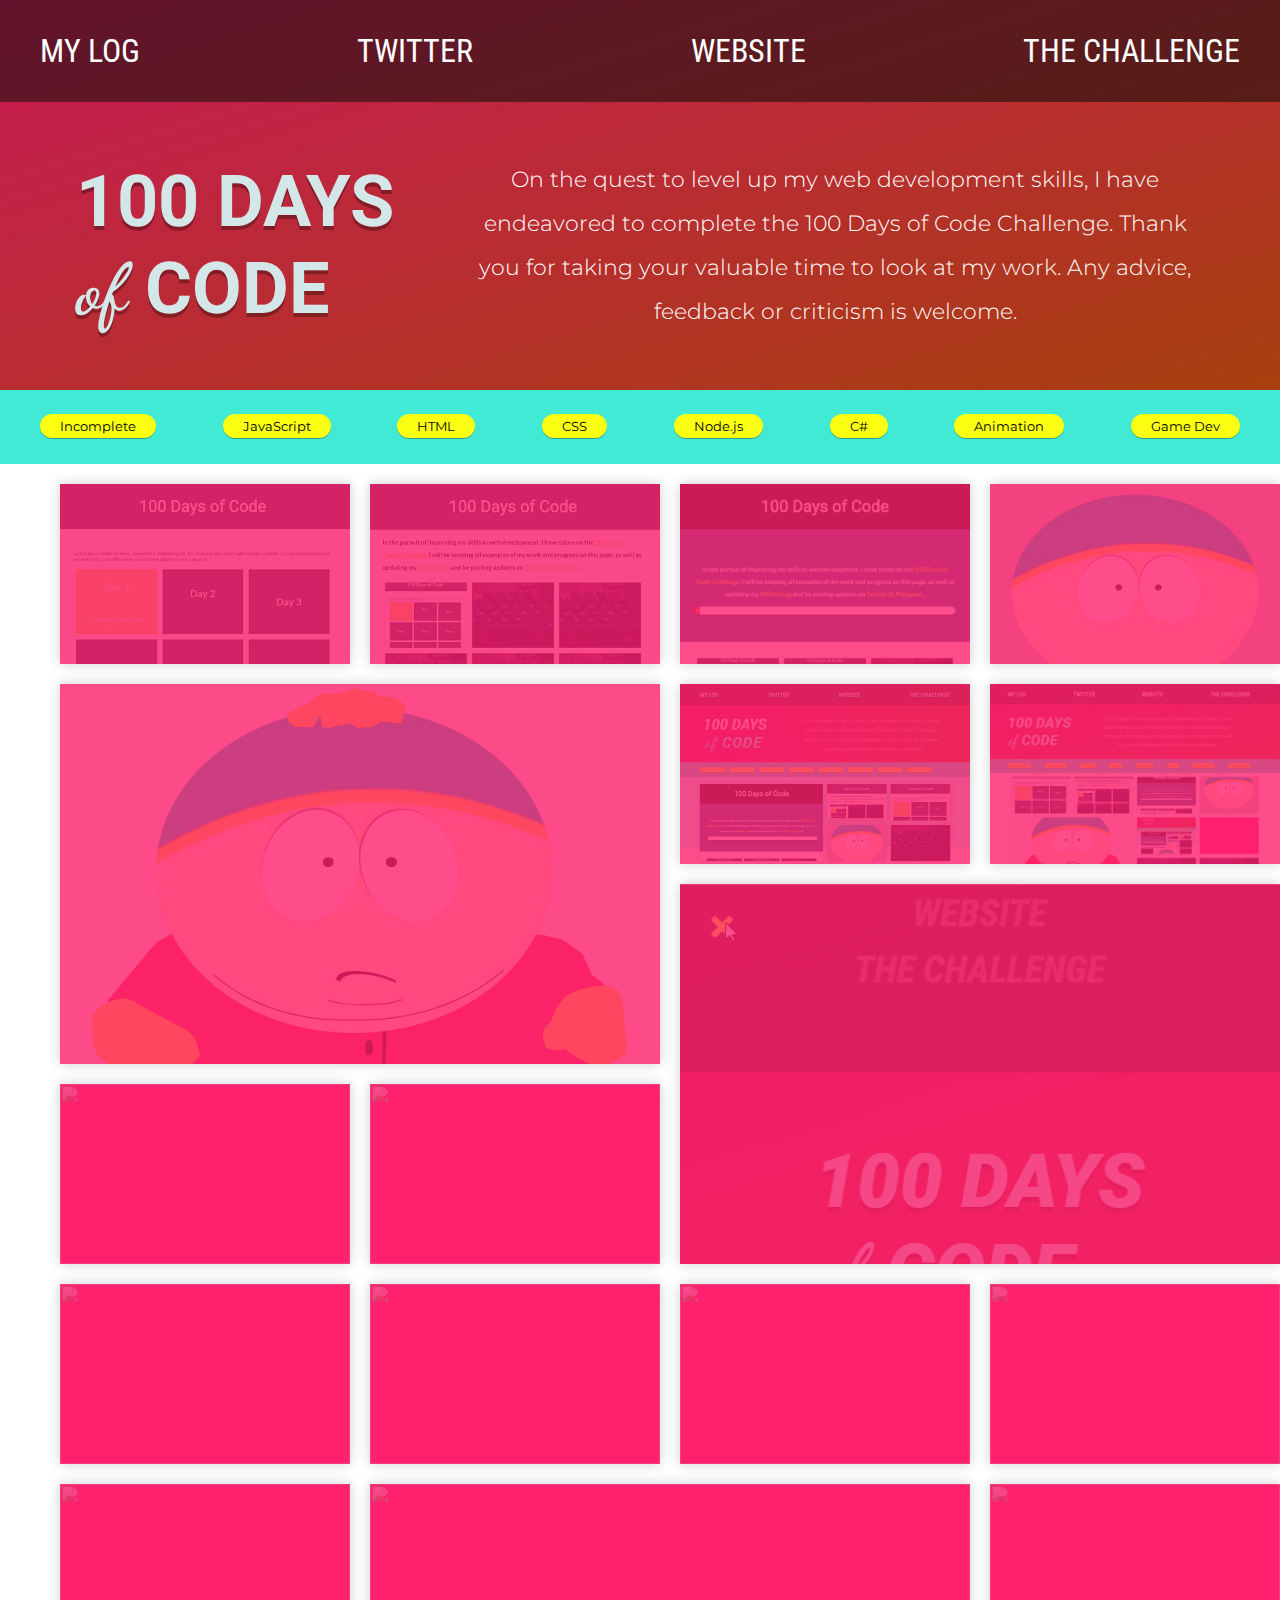
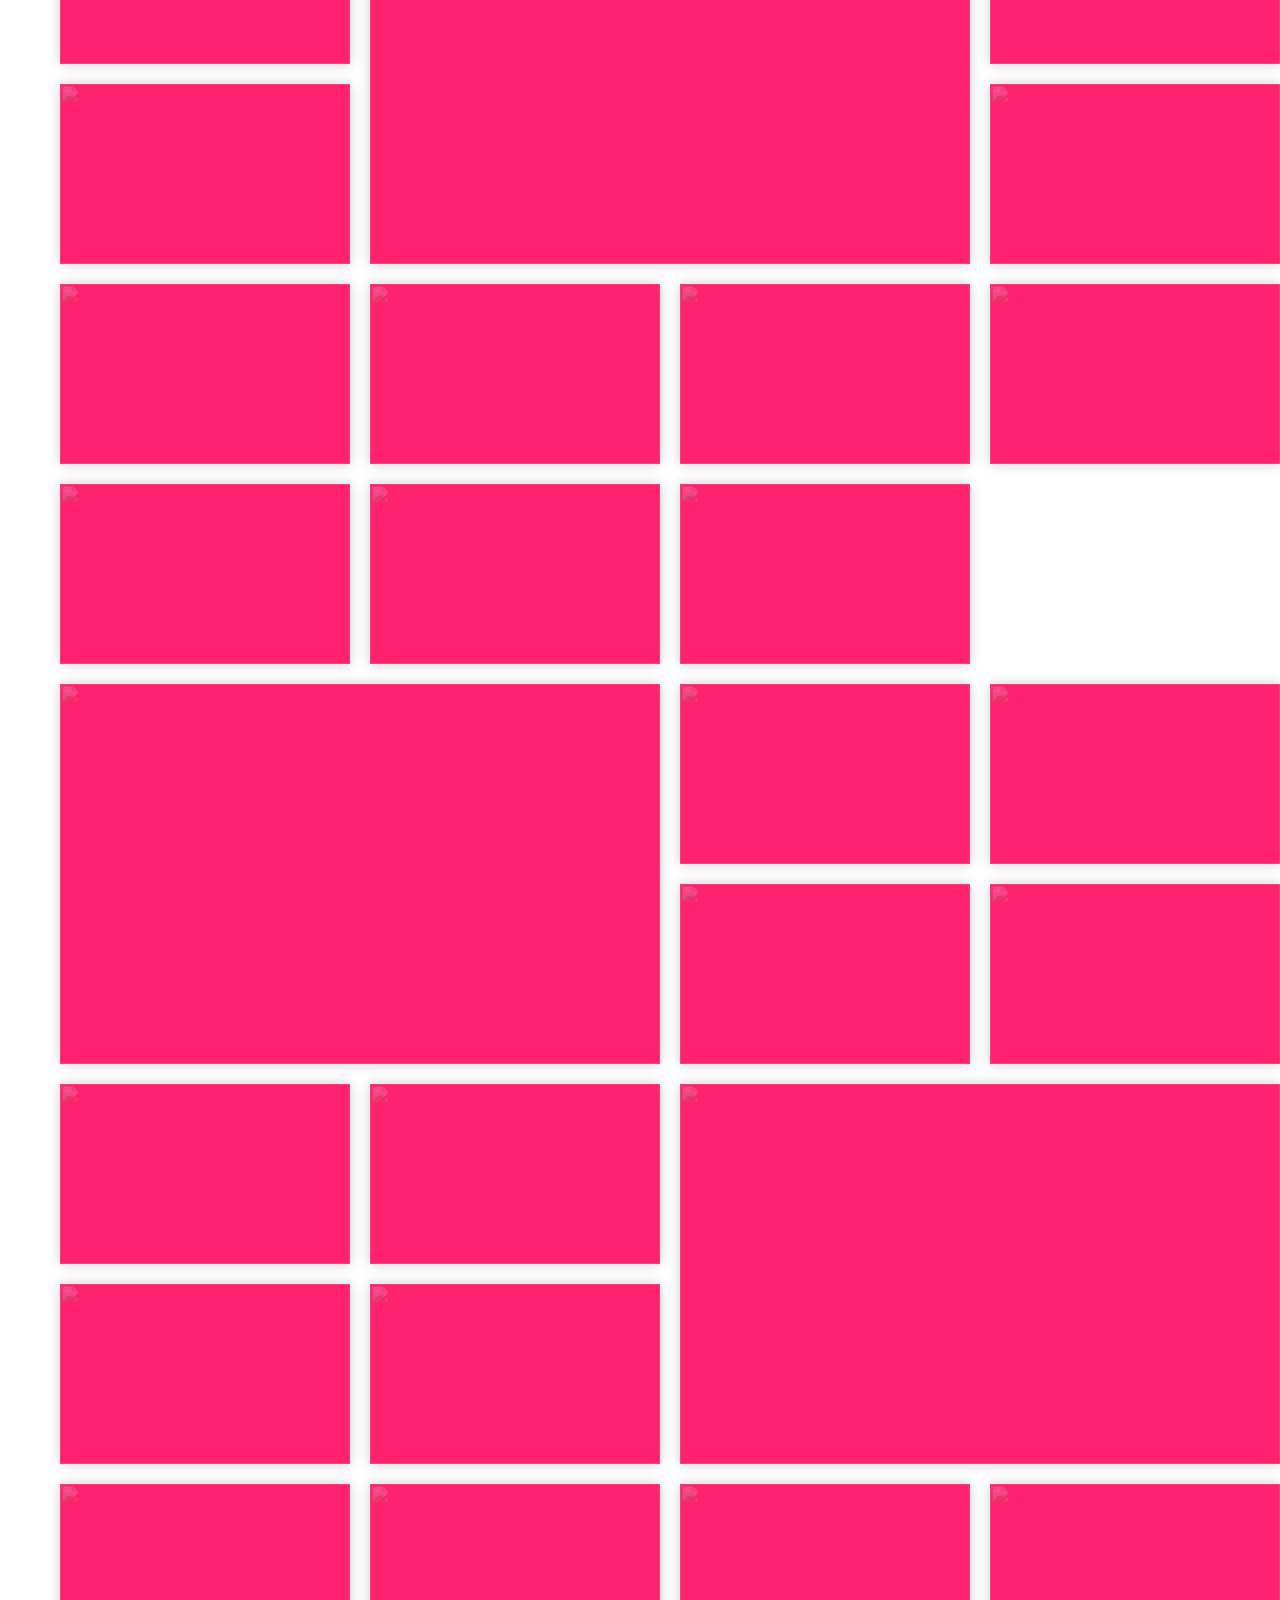
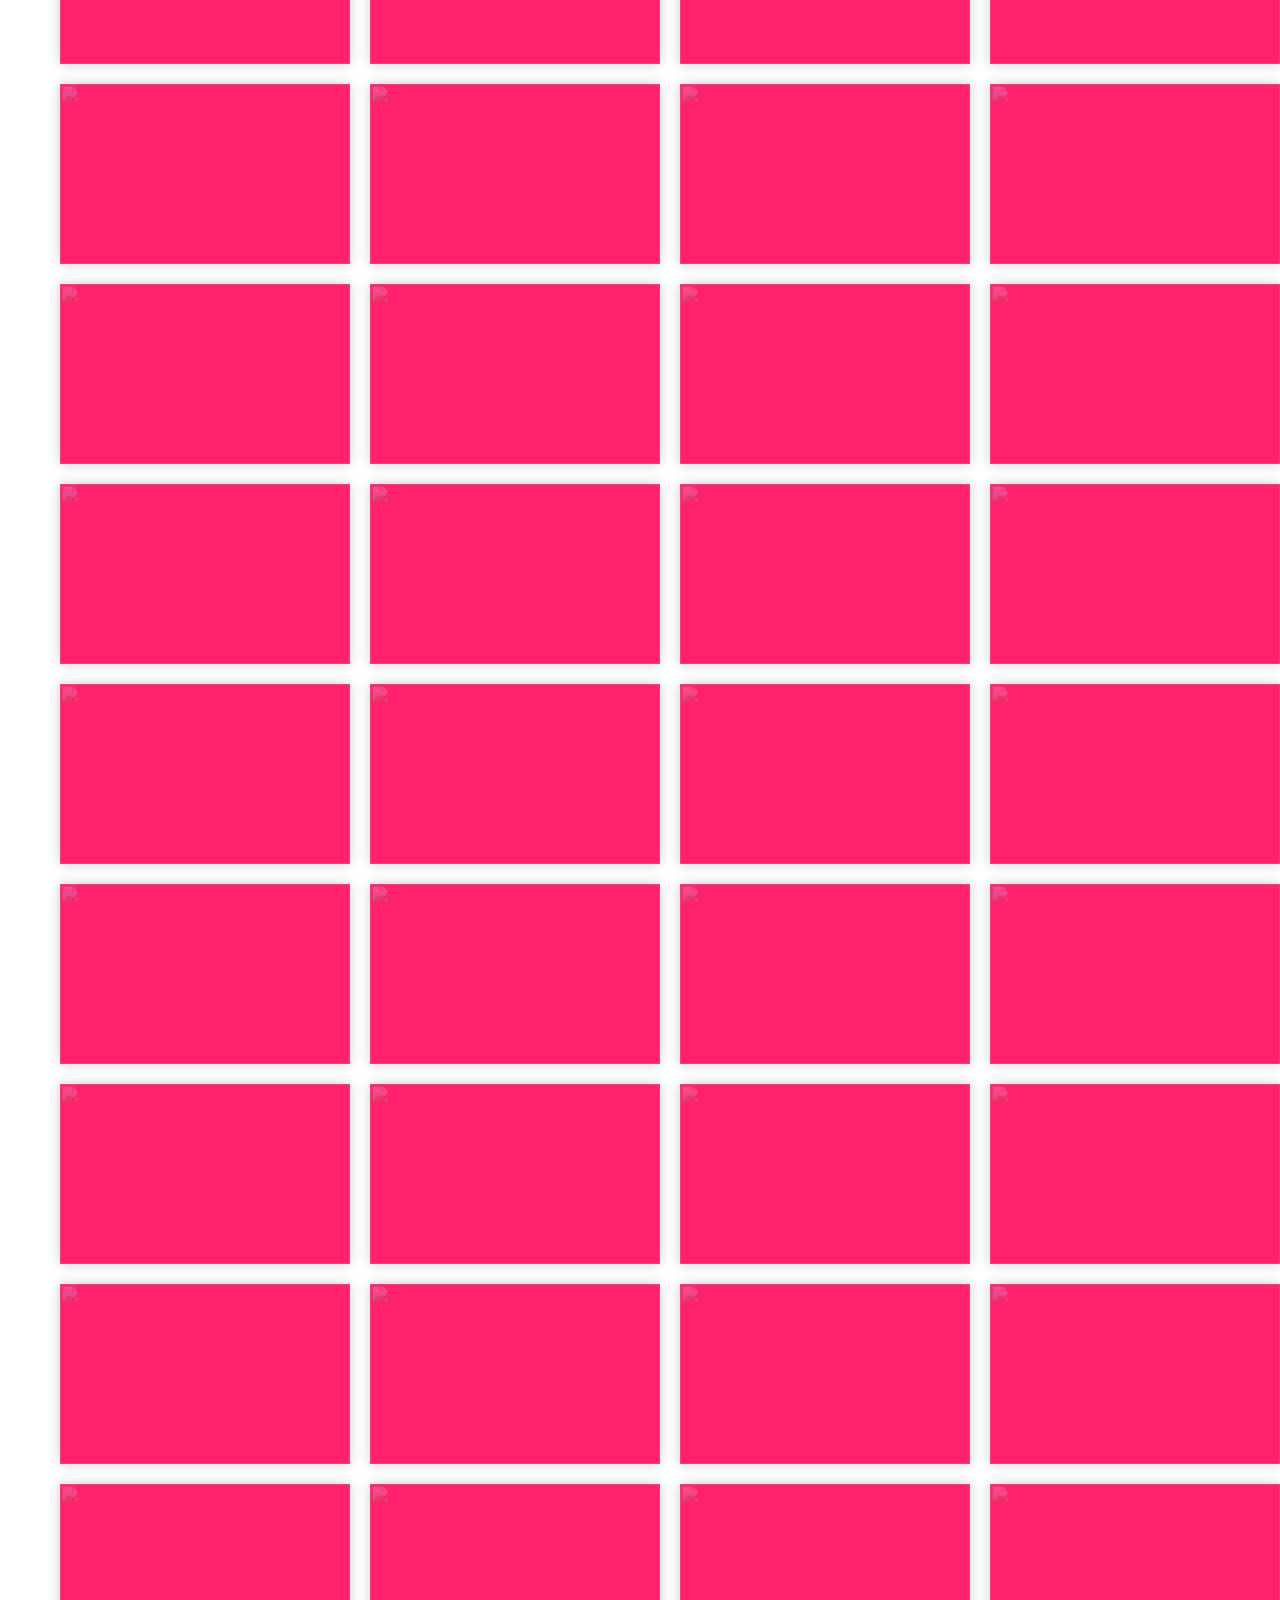
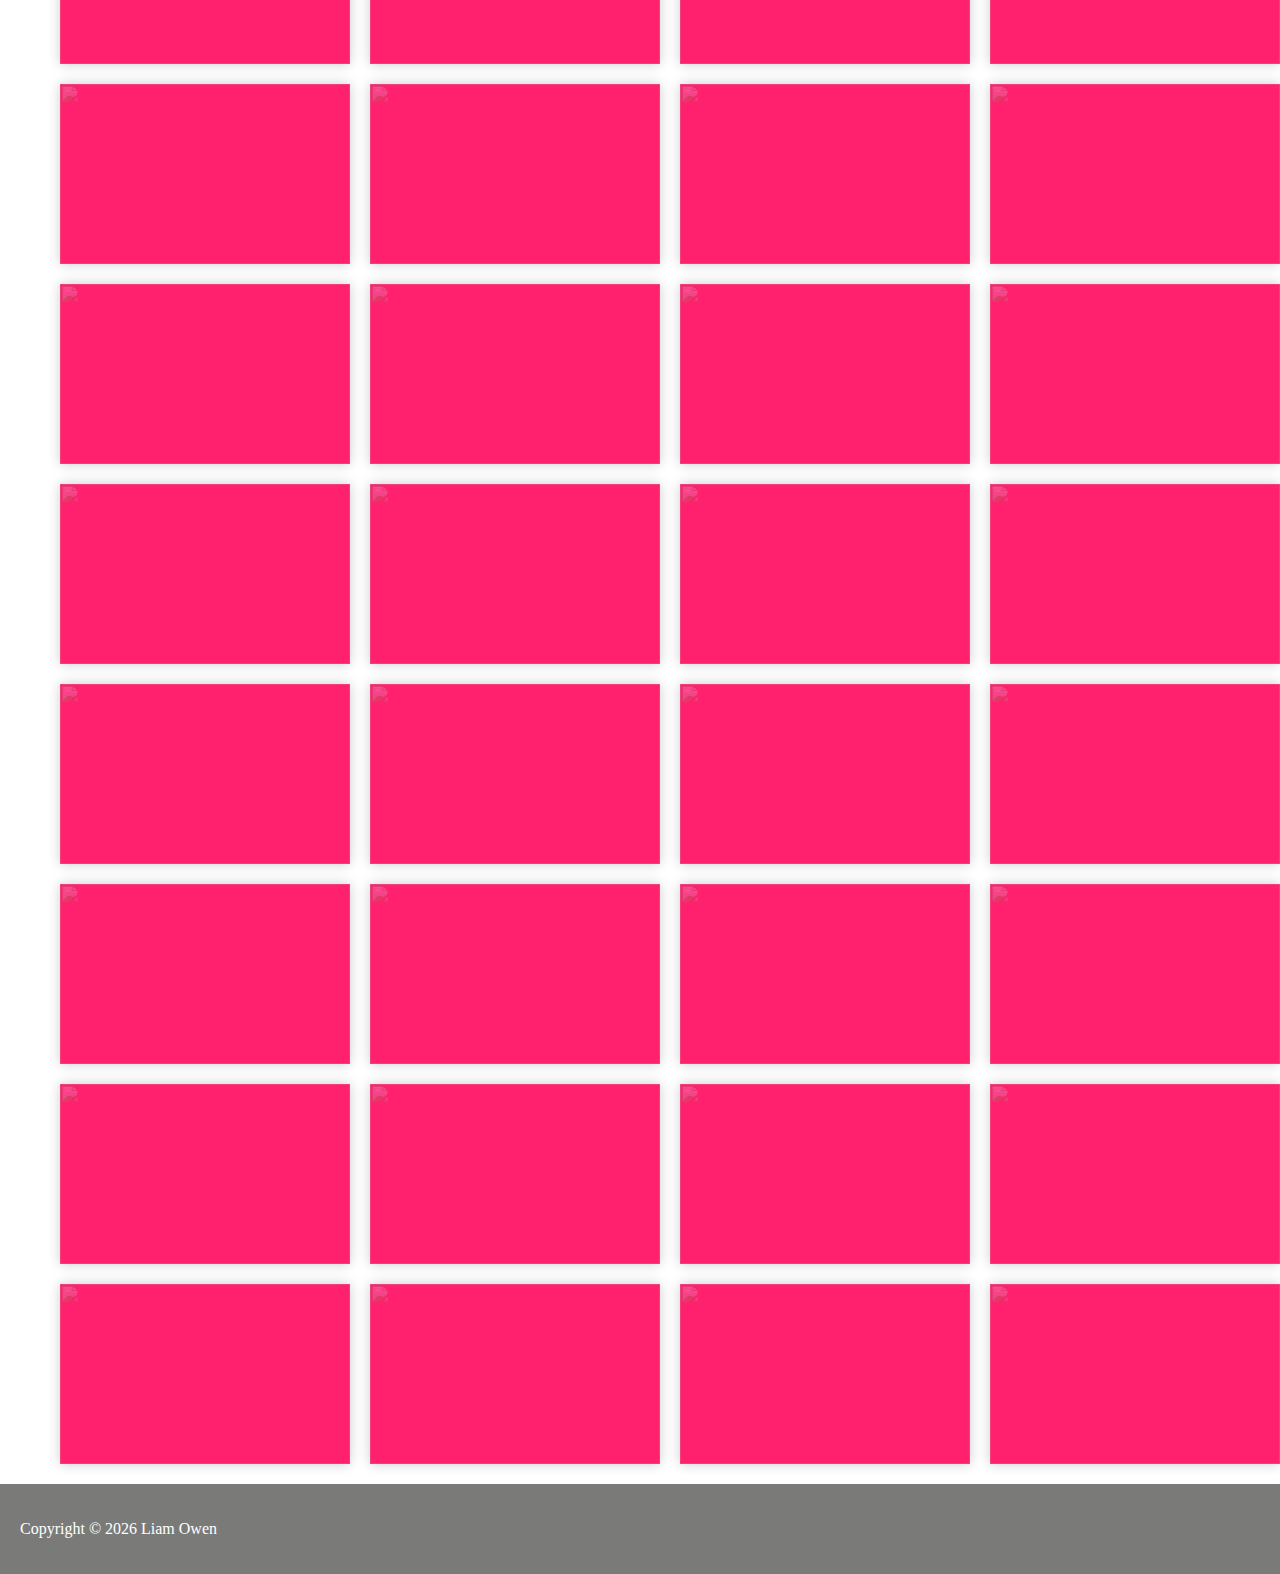
==== commit 0fb04f15: "fix day 8 link, improve unhovered cards, change card image anchor and add day 8 image" ====
--- a/index.html
+++ b/index.html
@@ -102,7 +102,7 @@
 			</li>
 			<li class="card large HTML CSS JavaScript Responsive">
 				<a href="days/8/day8.html">
-					<img src="images/day-thumbnails/100-doc-thumb-008.jpg" alt="">
+					<img src="images\day-thumbnails\day8-responsive.gif" alt="">
 				</a>
 			</li>
 			<li class="card small Incomplete">
--- a/styles/content.css
+++ b/styles/content.css
@@ -32,6 +32,7 @@
 	width: 100%;
 	height: 100%;
 	object-fit: cover;
+	object-position: 0% 0%;
 	opacity: 0.2;
 	z-index: 1;
 	/* filter: grayscale(0%) blur(0px); */
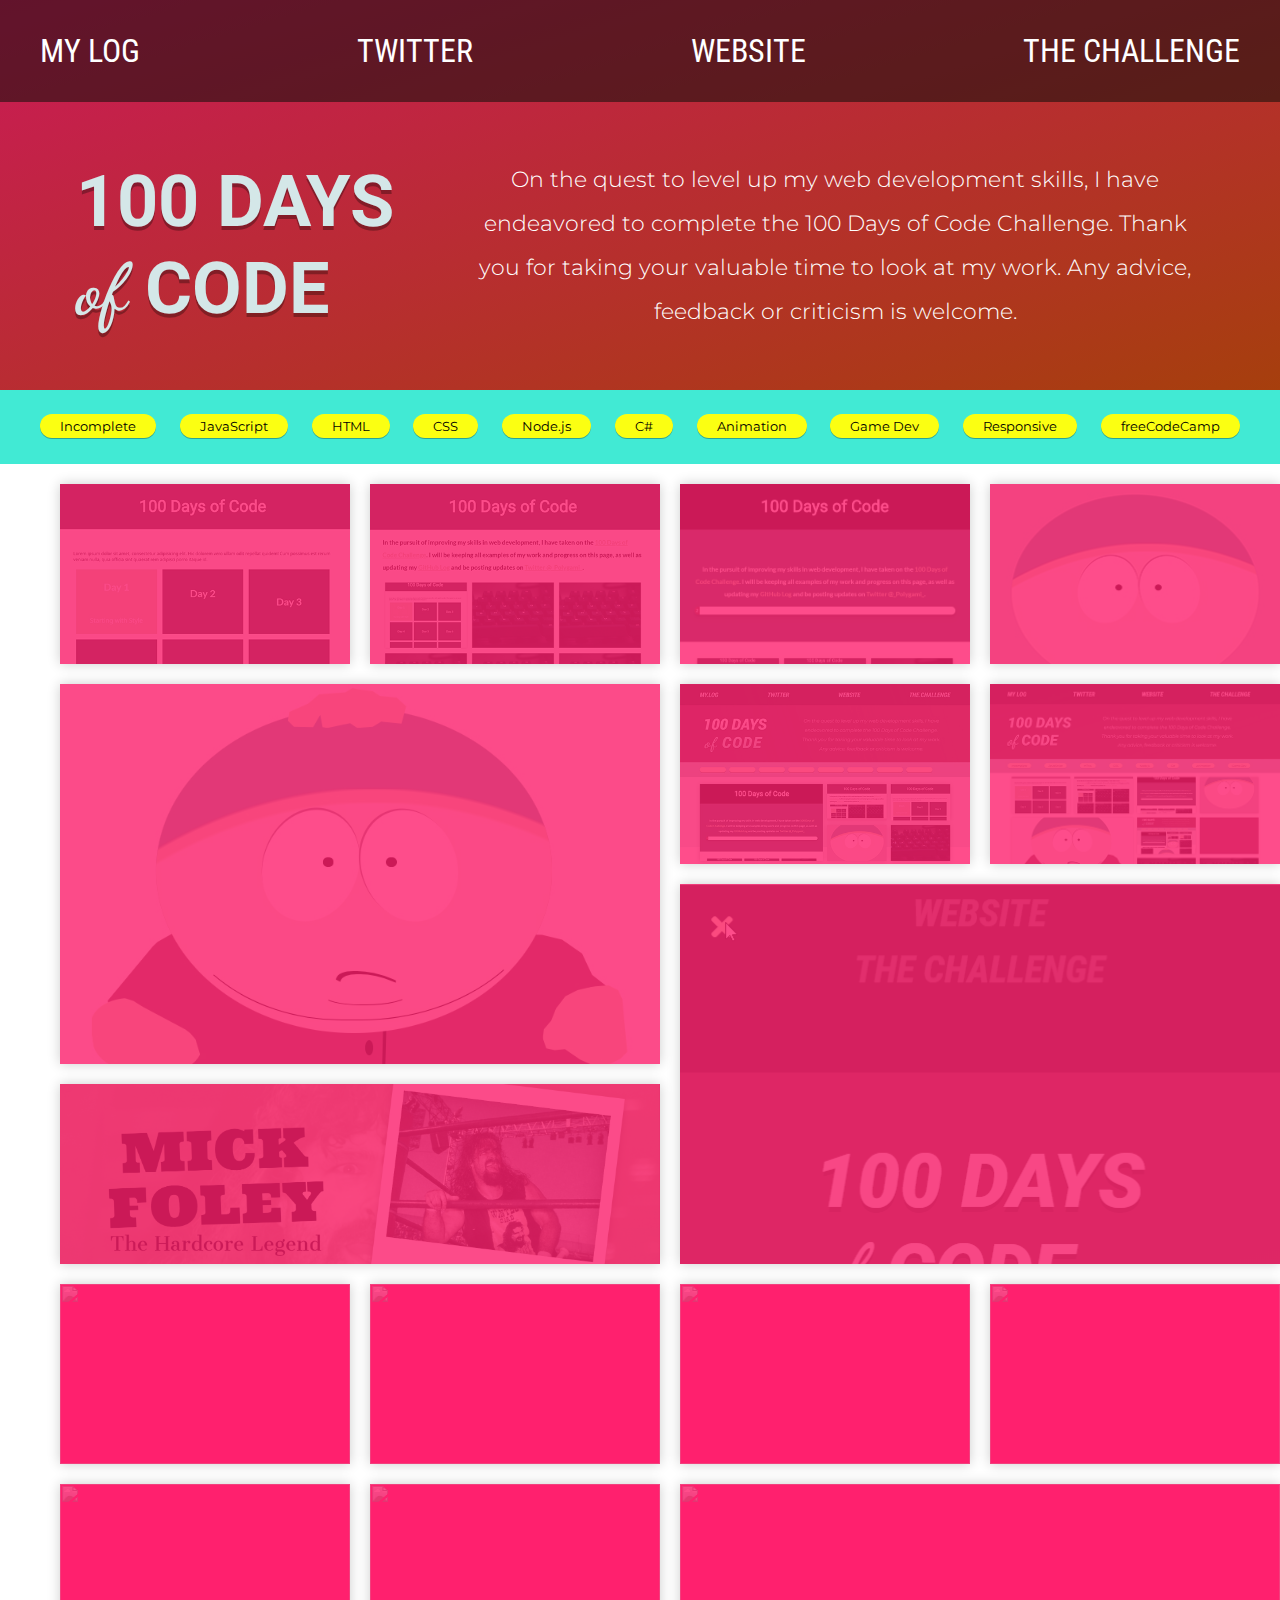
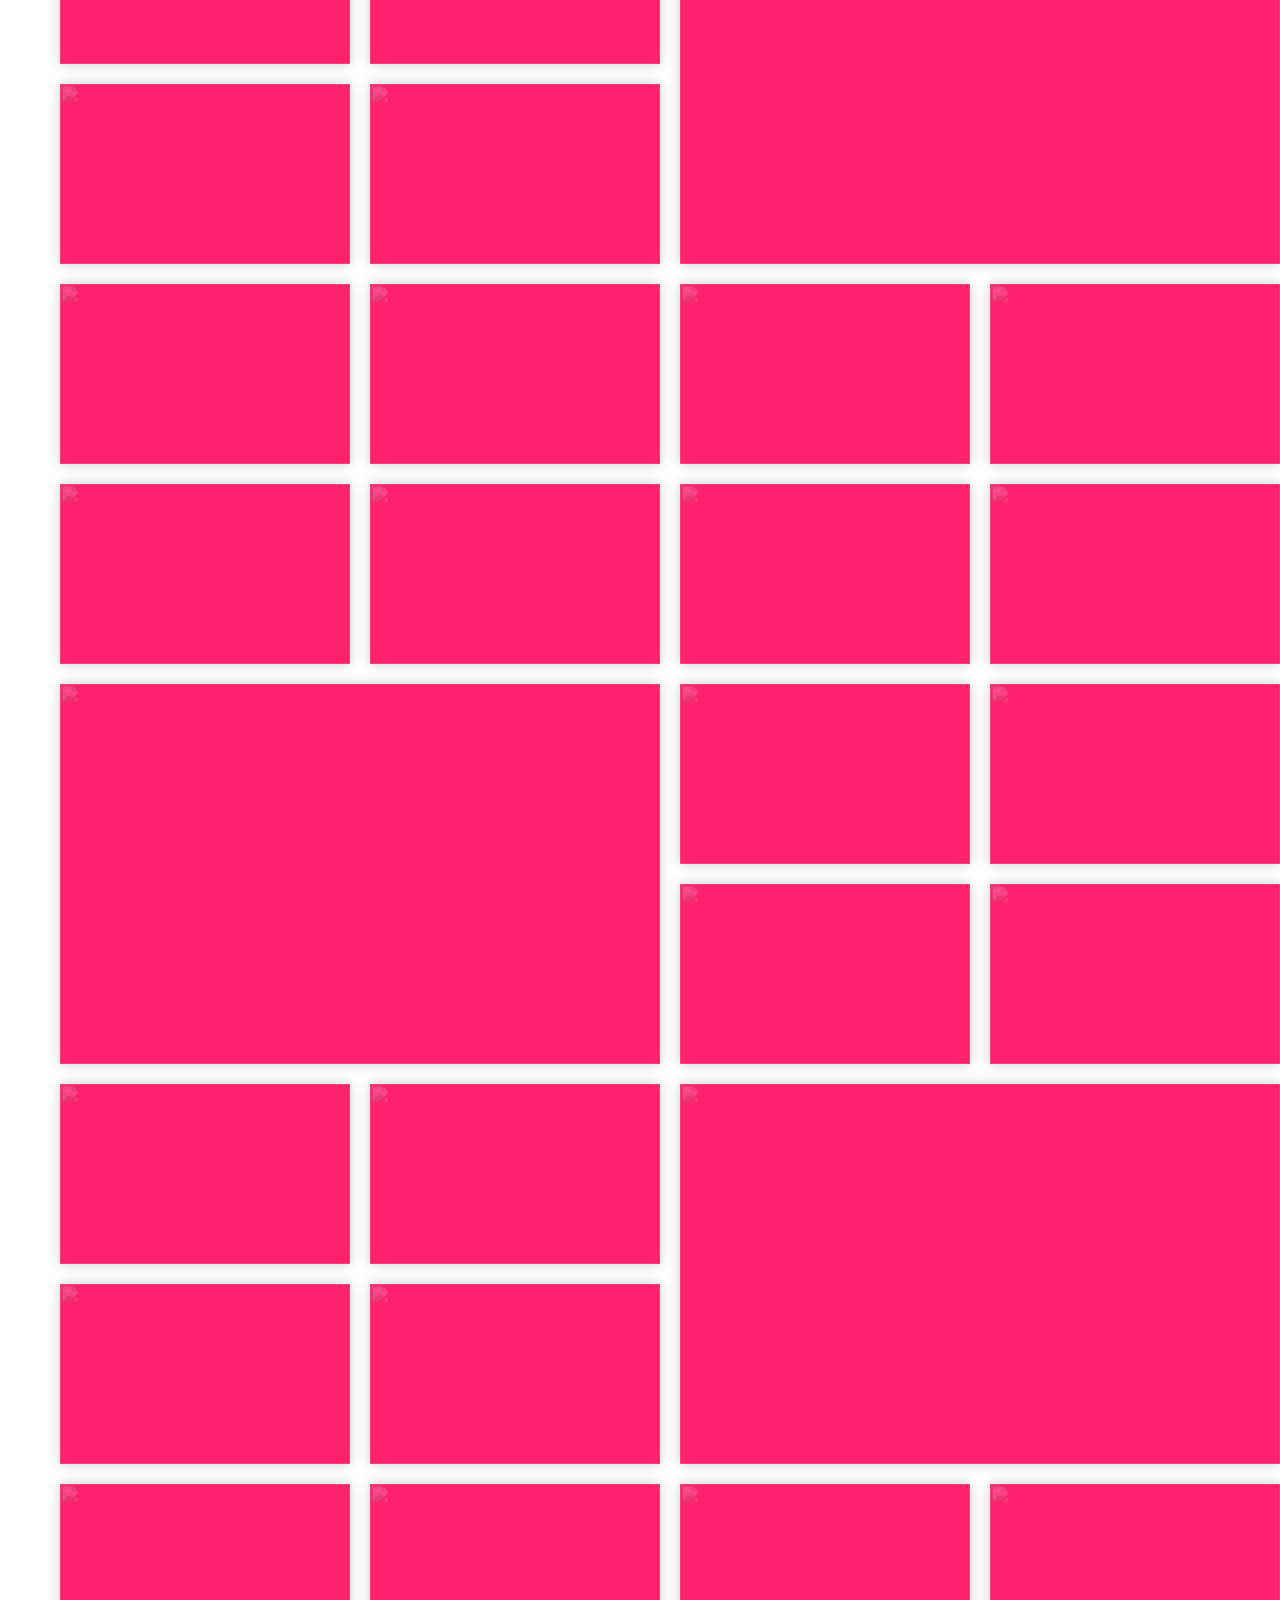
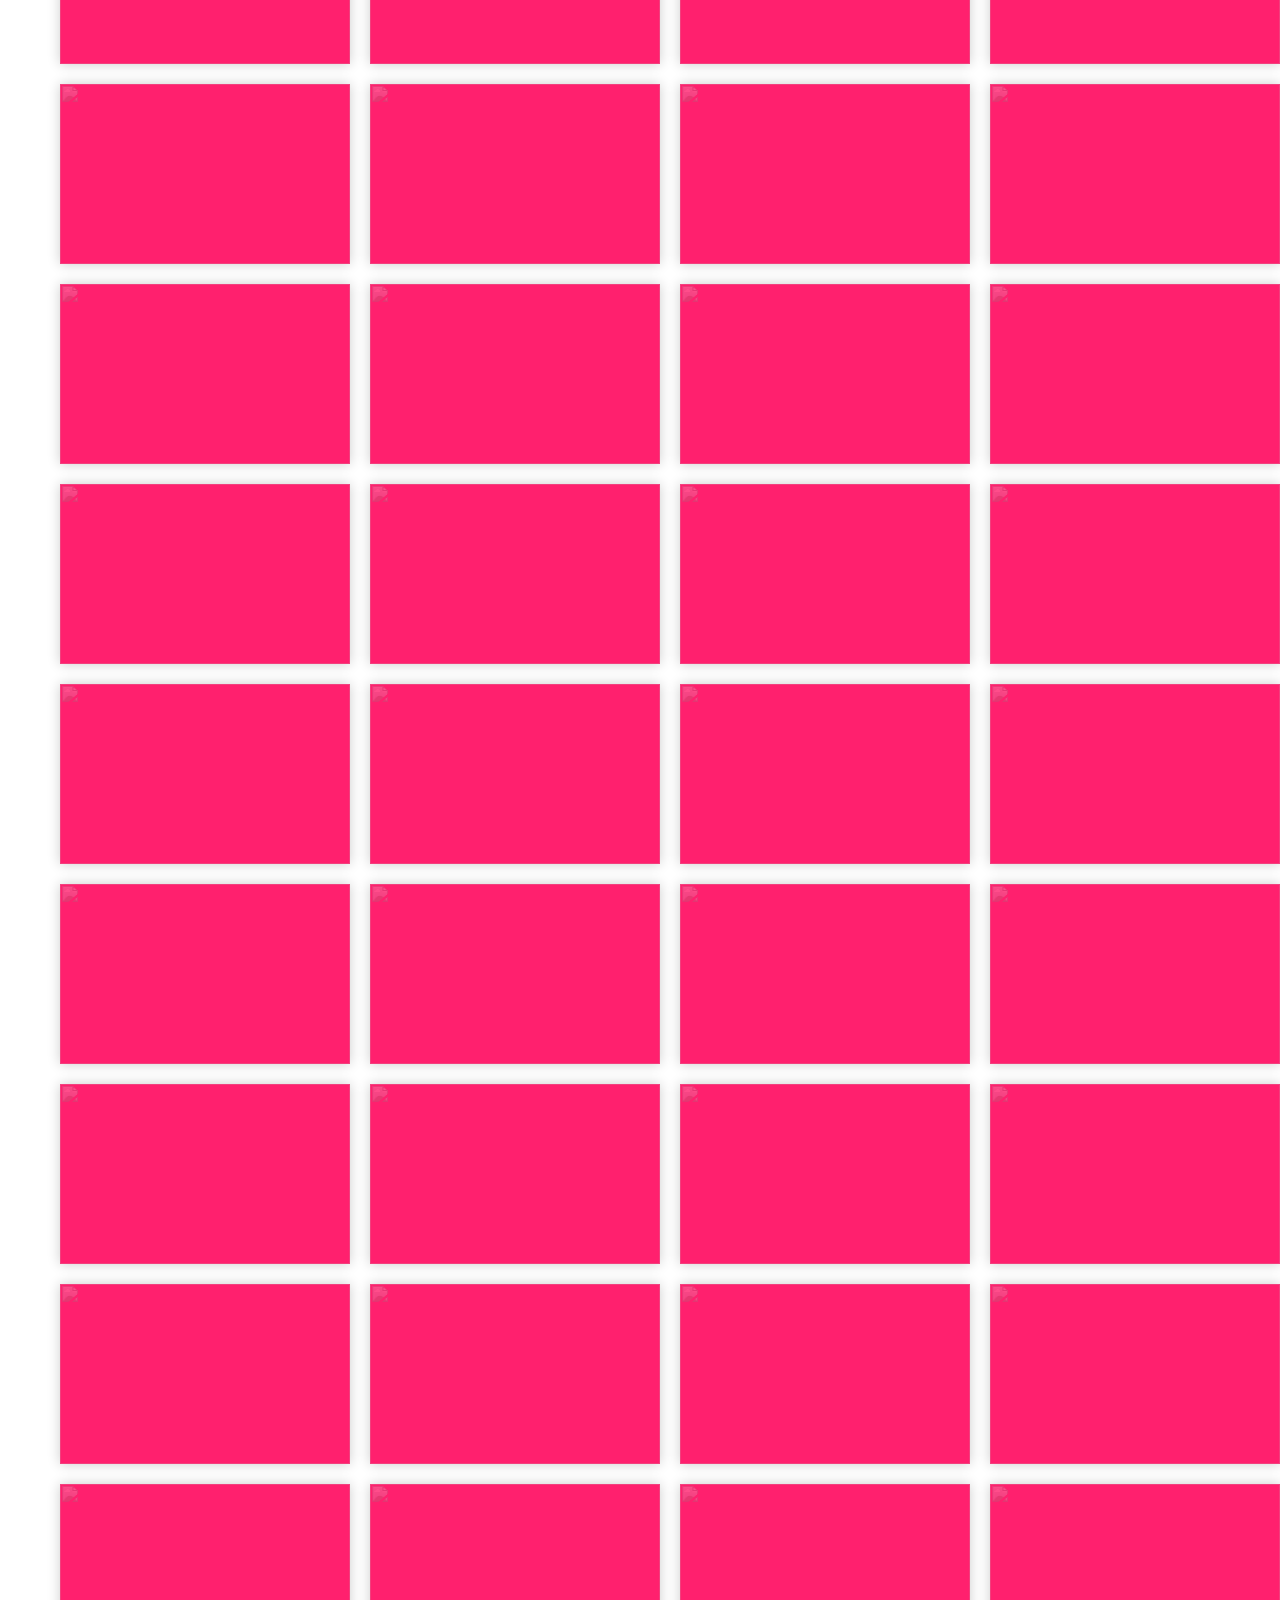
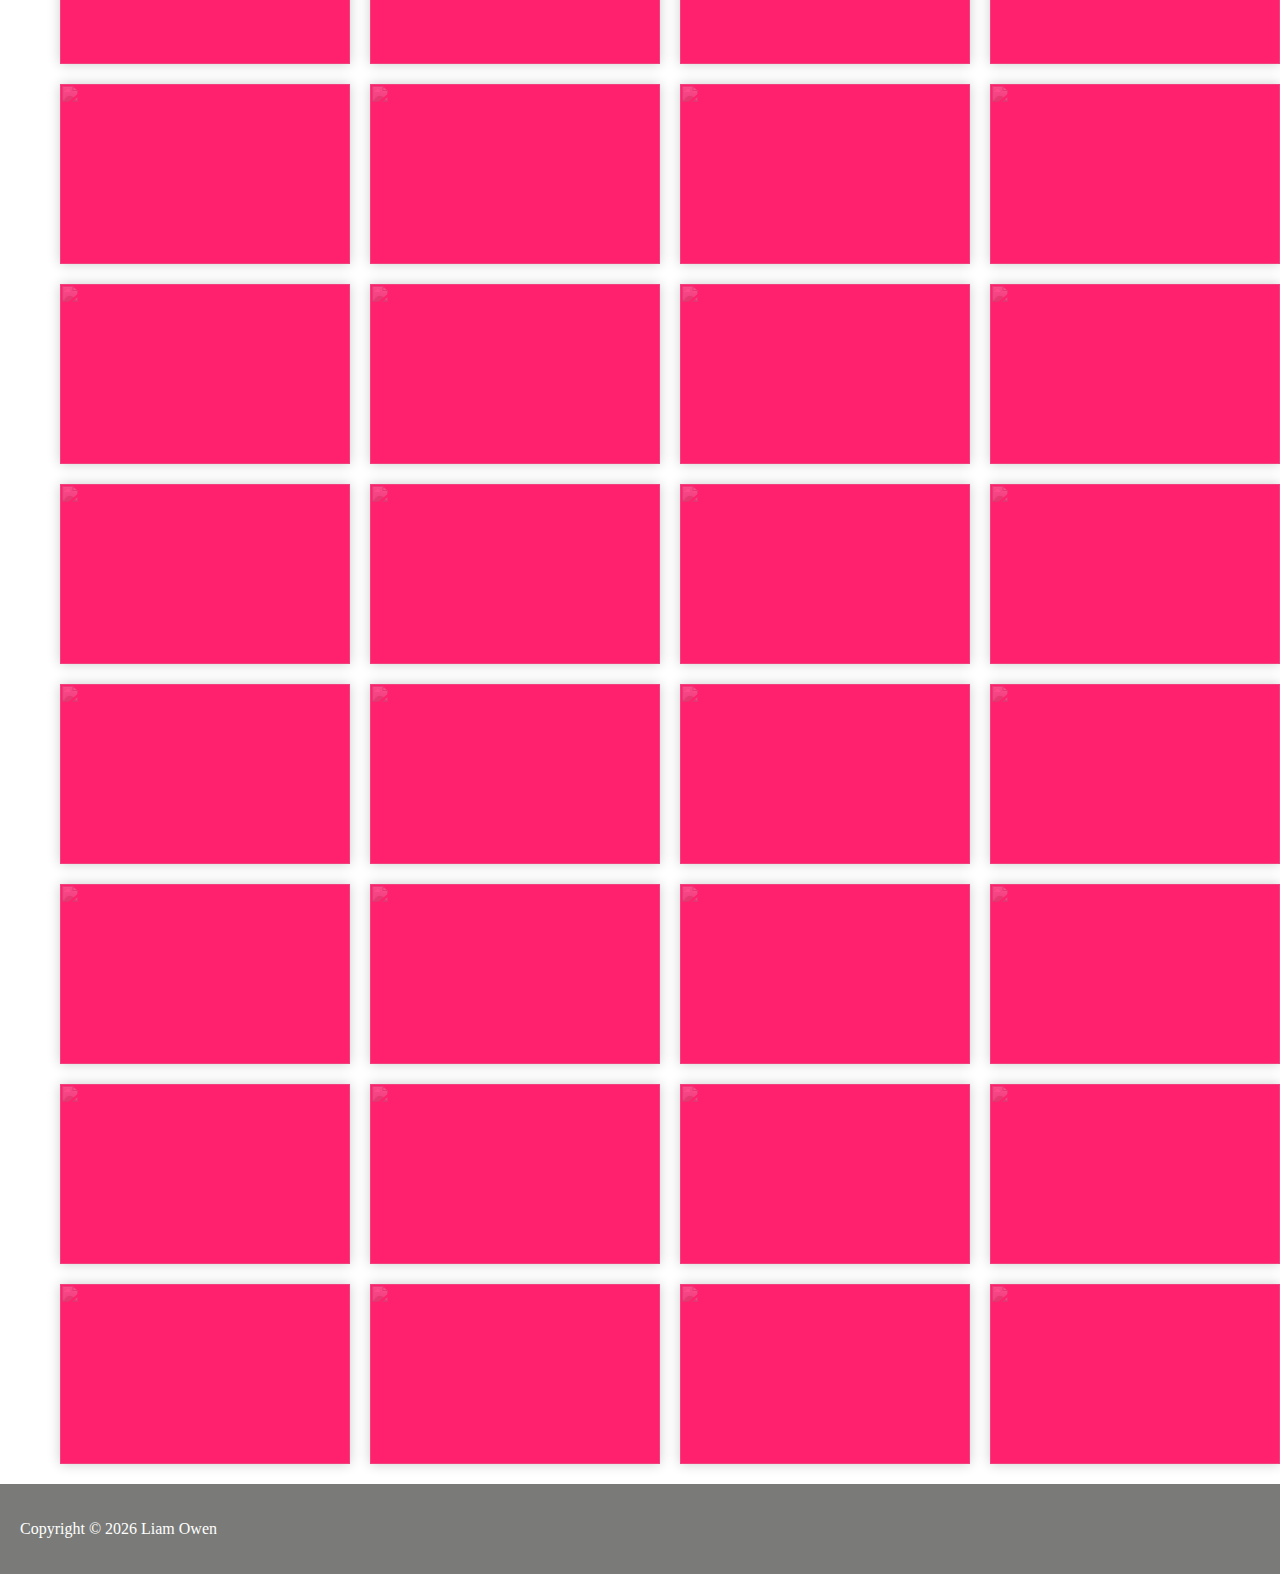
==== commit a882e6d6: "create header/hero area for FCC tribute page & update main page with new tall and wide classes" ====
--- a/index.html
+++ b/index.html
@@ -52,6 +52,8 @@
 			<button onclick="toggleTag(this)" class="tag">C#</button>
 			<button onclick="toggleTag(this)" class="tag">Animation</button>
 			<button onclick="toggleTag(this)" class="tag">Game Dev</button>
+			<button onclick="toggleTag(this)" class="tag">Responsive</button>
+			<button onclick="toggleTag(this)" class="tag">freeCodeCamp</button>
 		</div>
 	</div>
 
@@ -105,8 +107,10 @@
 					<img src="images\day-thumbnails\day8-responsive.gif" alt="">
 				</a>
 			</li>
-			<li class="card small Incomplete">
-				<img src="images/day-thumbnails/incomplete.jpg" alt="">
+			<li class="card wide HTML CSS JavaScript freeCodeCamp">
+				<a href="days/9/day9.html">
+					<img src="images/day-thumbnails/day9-tribute-page.jpg" alt="">
+				</a>
 			</li>
 			<li class="card small Incomplete">
 				<img src="images/day-thumbnails/incomplete.jpg" alt="">
--- a/styles/content.css
+++ b/styles/content.css
@@ -35,7 +35,7 @@
 	object-position: 0% 0%;
 	opacity: 0.2;
 	z-index: 1;
-	/* filter: grayscale(0%) blur(0px); */
+	filter: grayscale(80%);
 	transition: opacity 0.3s ease-out, transform 0.3s ease-out, filter 0.3s ease-out;
 }
 
@@ -67,7 +67,7 @@
 
 .card img:hover {
 	opacity: 1;
-	/* filter: grayscale(100%) blur(20px);; */
+	filter: grayscale(0%);
 	transform: scale(1.2, 1.2);
 }
 
@@ -81,6 +81,16 @@
 	grid-row-end: span 1;
 }
 
+.wide {
+	grid-column-end: span 2;
+	grid-row-end: span 1;
+}
+
+.tall {
+	grid-column-end: span 1;
+	grid-row-end: span 2;
+}
+
 /*////////////////////////*/
 /* RESPONSIVE BREAKPOINTS */
 /*////////////////////////*/
@@ -90,15 +100,12 @@
 		grid-template-columns: 100%;
 		grid-auto-rows: 170px;
 	}
-	.large {
+	.large, .small, .tall, .wide {
 		grid-column-end: span 1;
 		grid-row-end: span 1;
 	}
+
 	
-	.small {
-		grid-column-end: span 1;
-		grid-row-end: span 1;
-	}
 }
 
 /* Small devices (portrait tablets and large phones, 600px and up) */
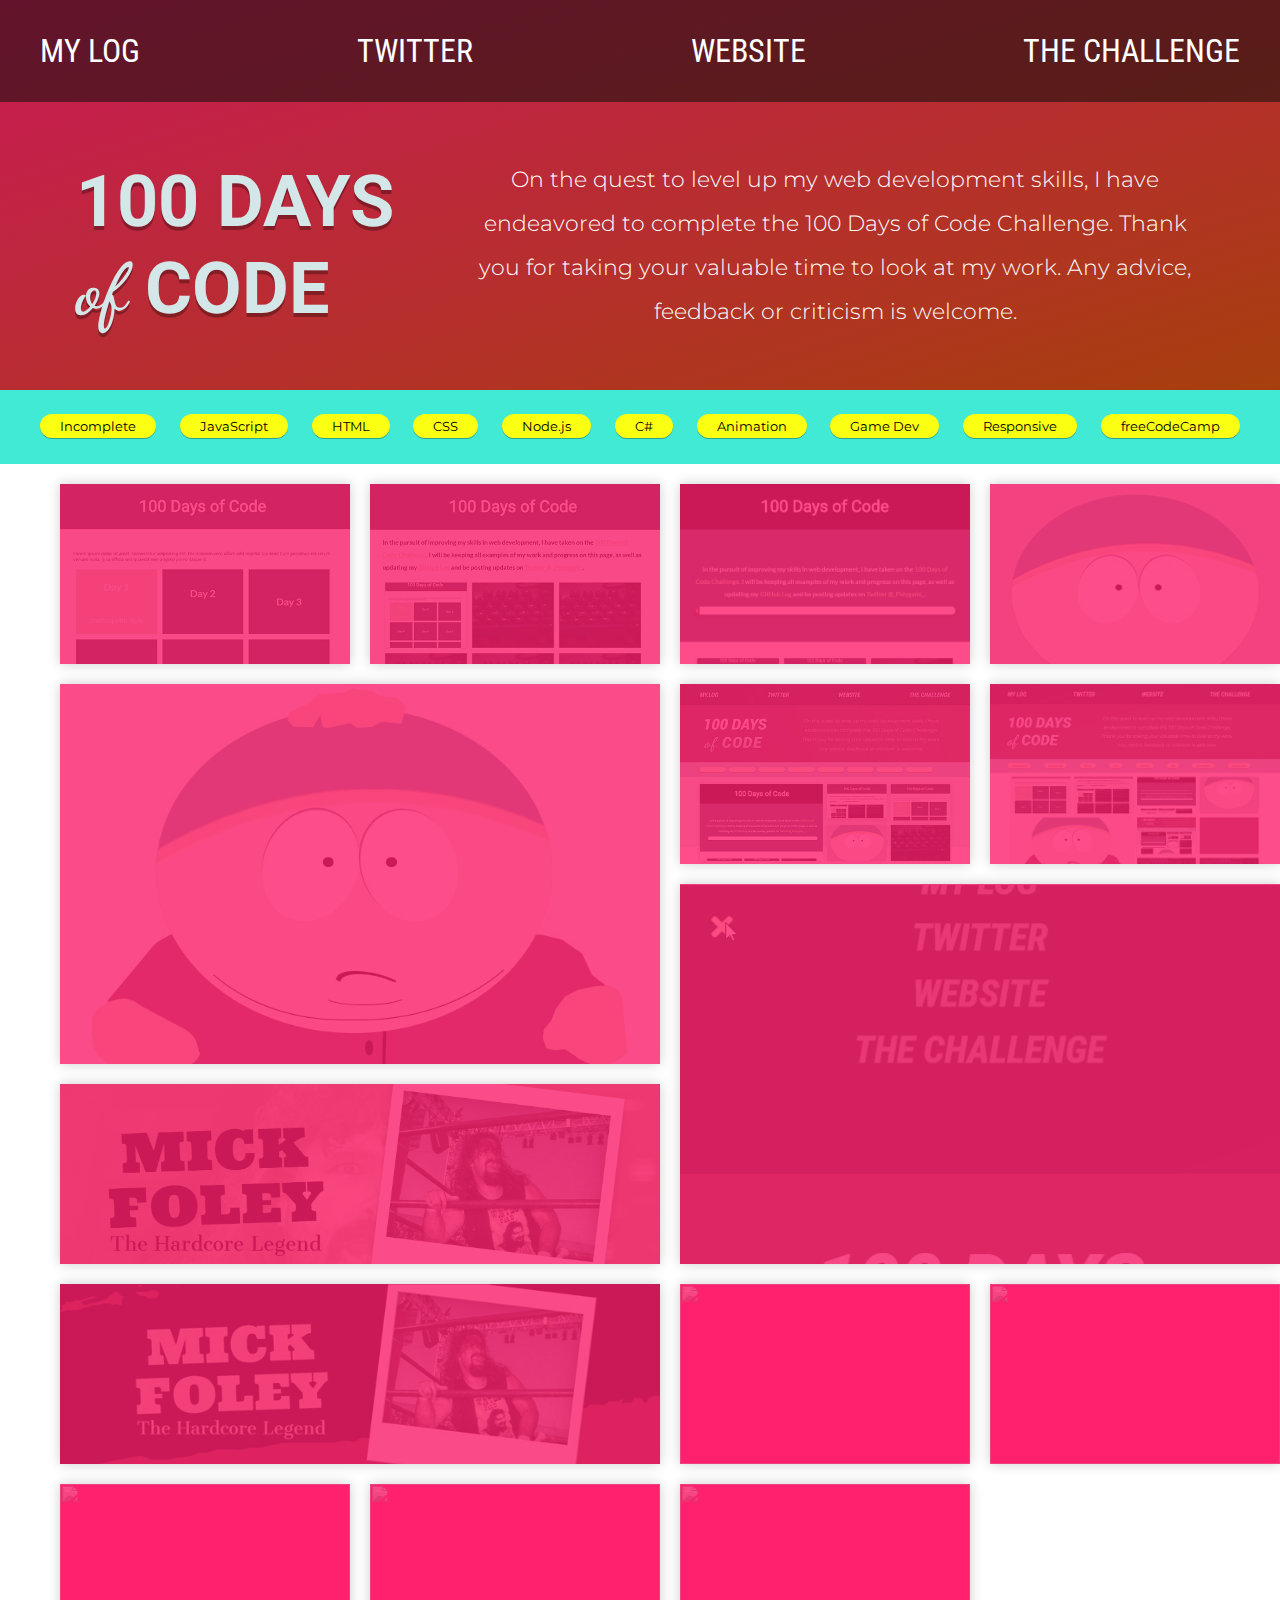
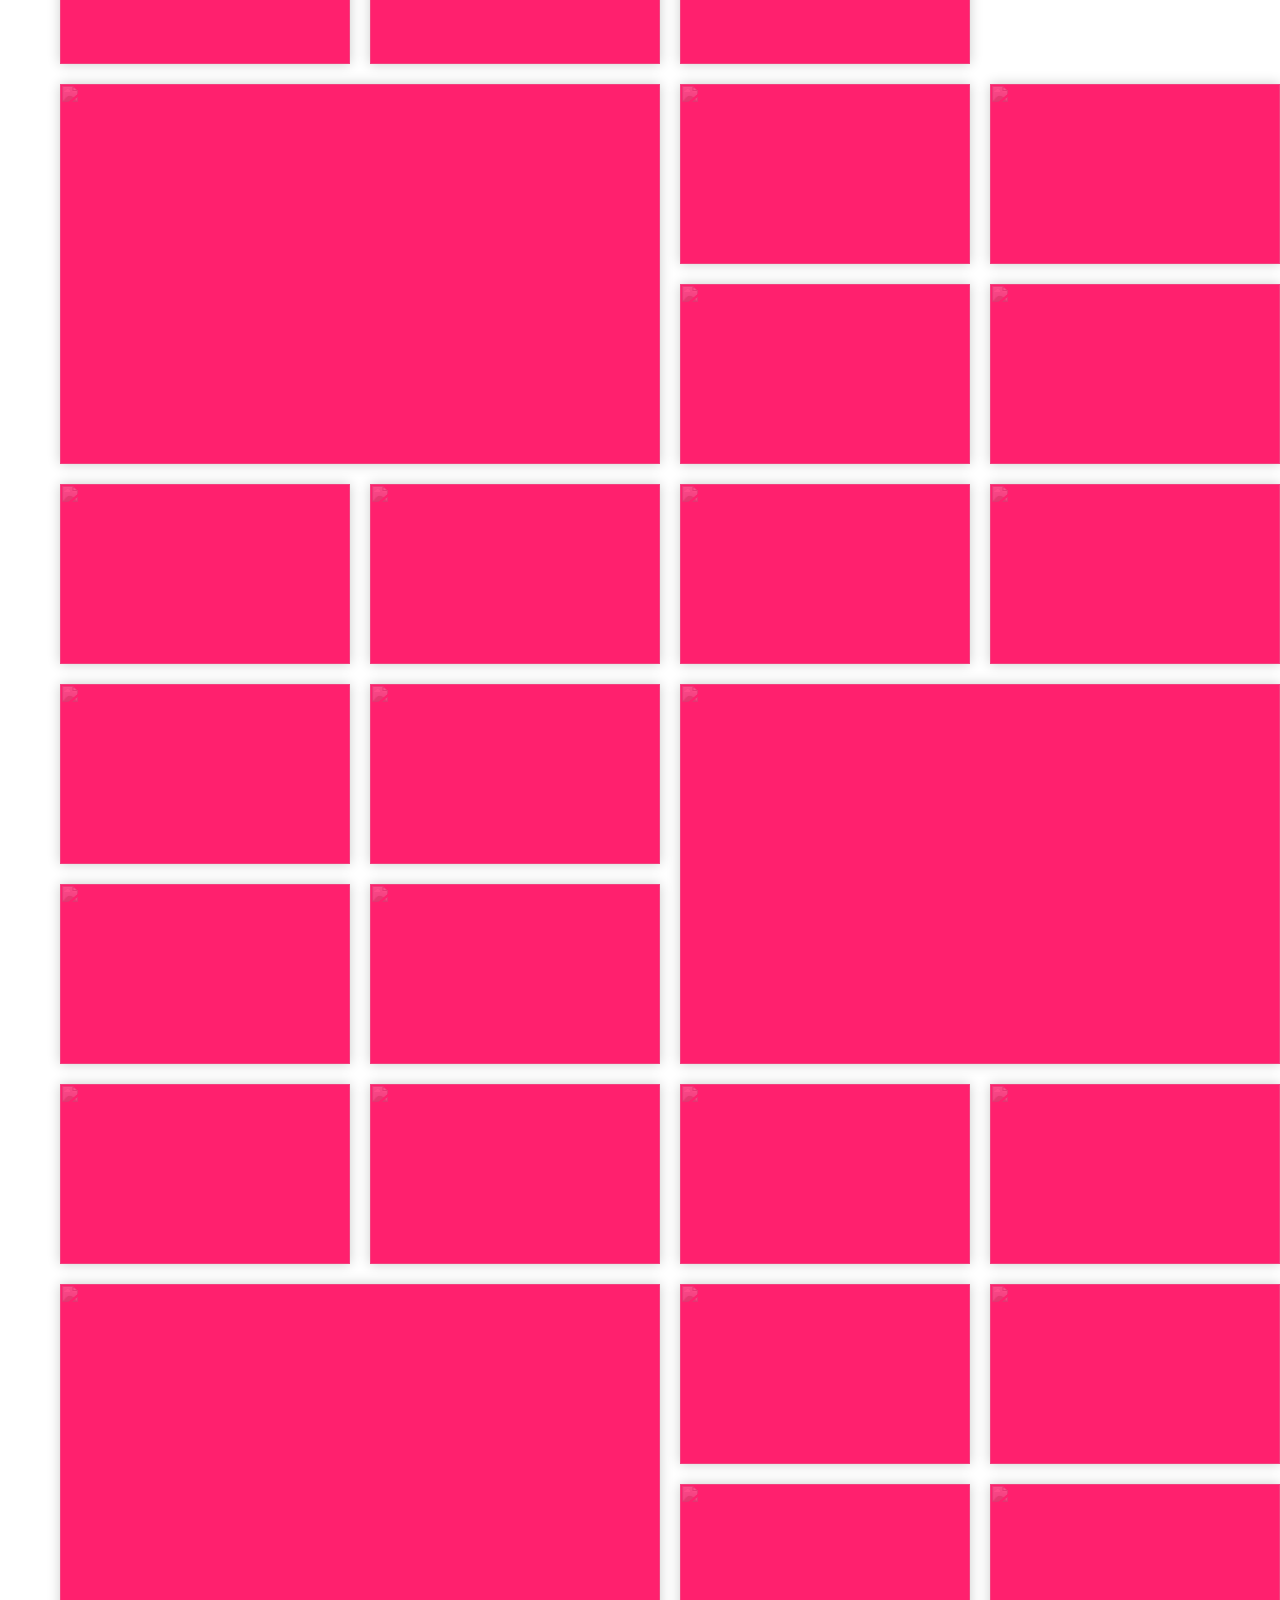
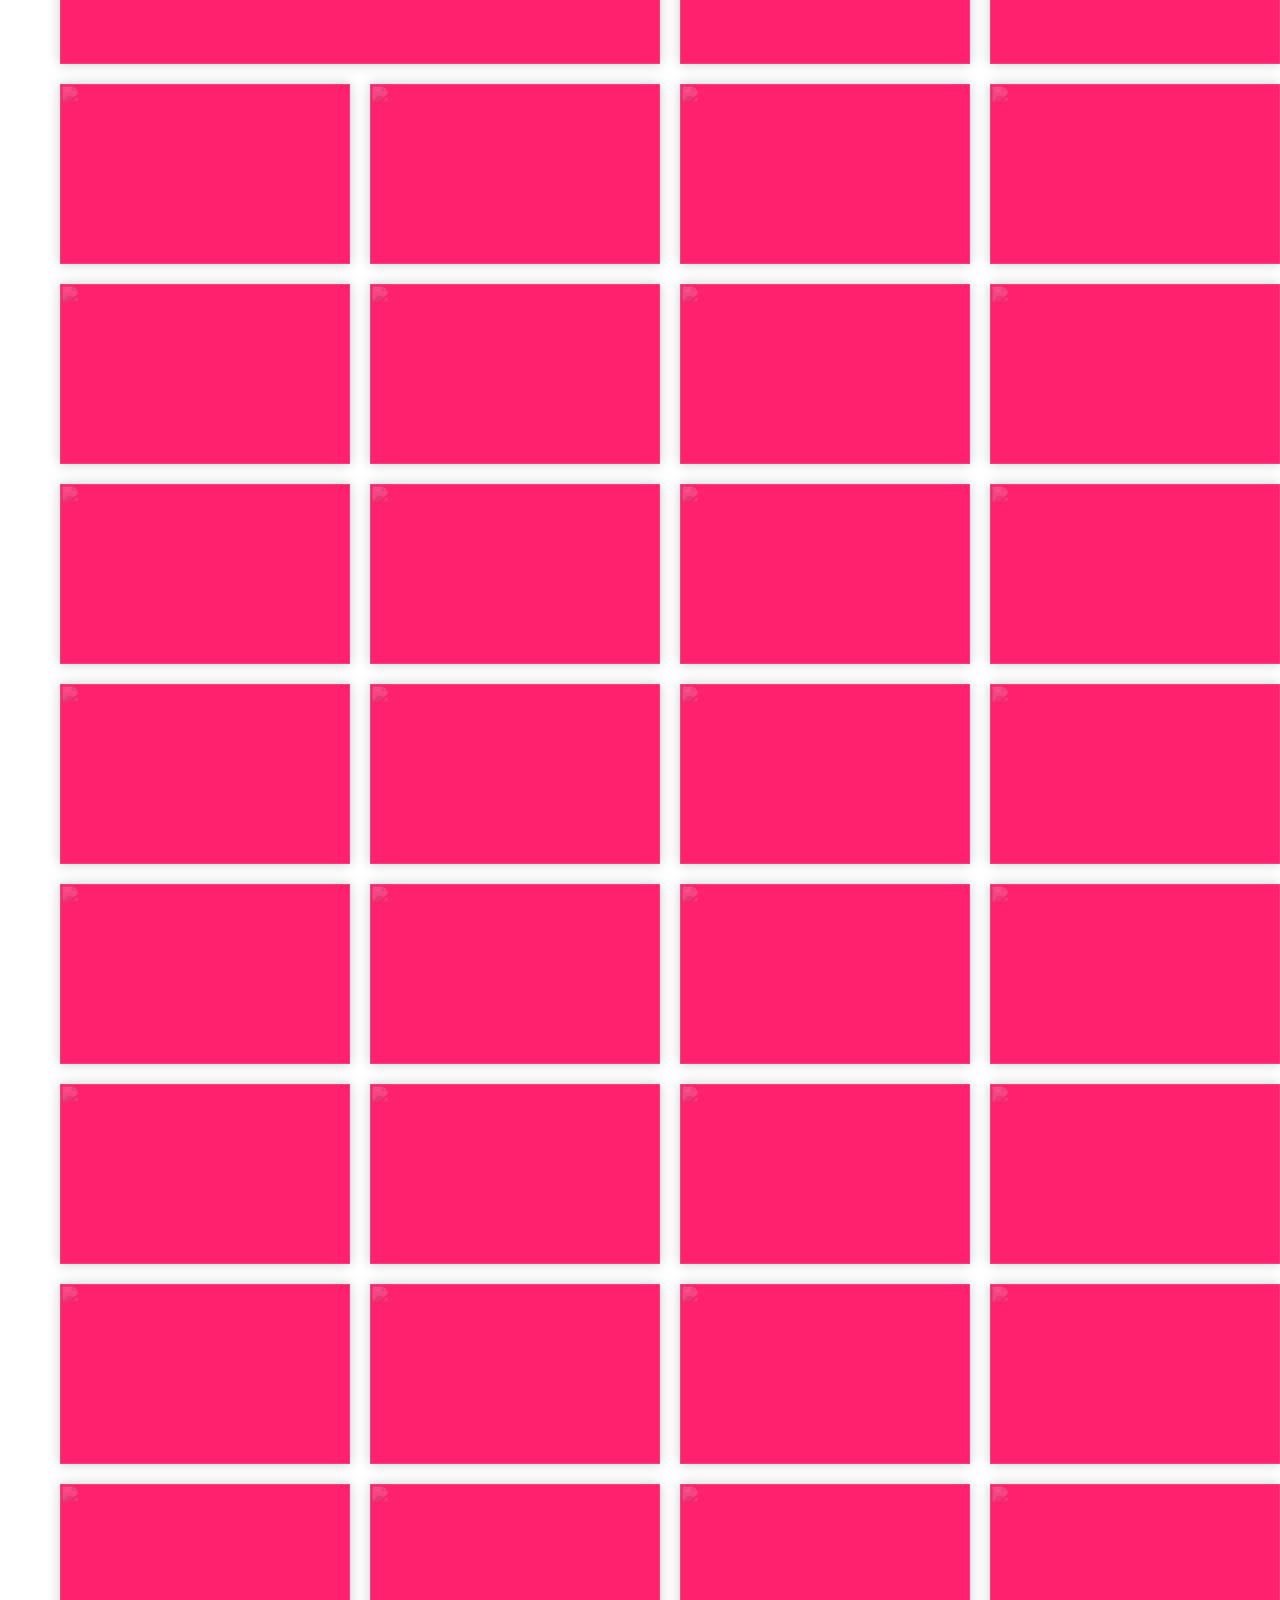
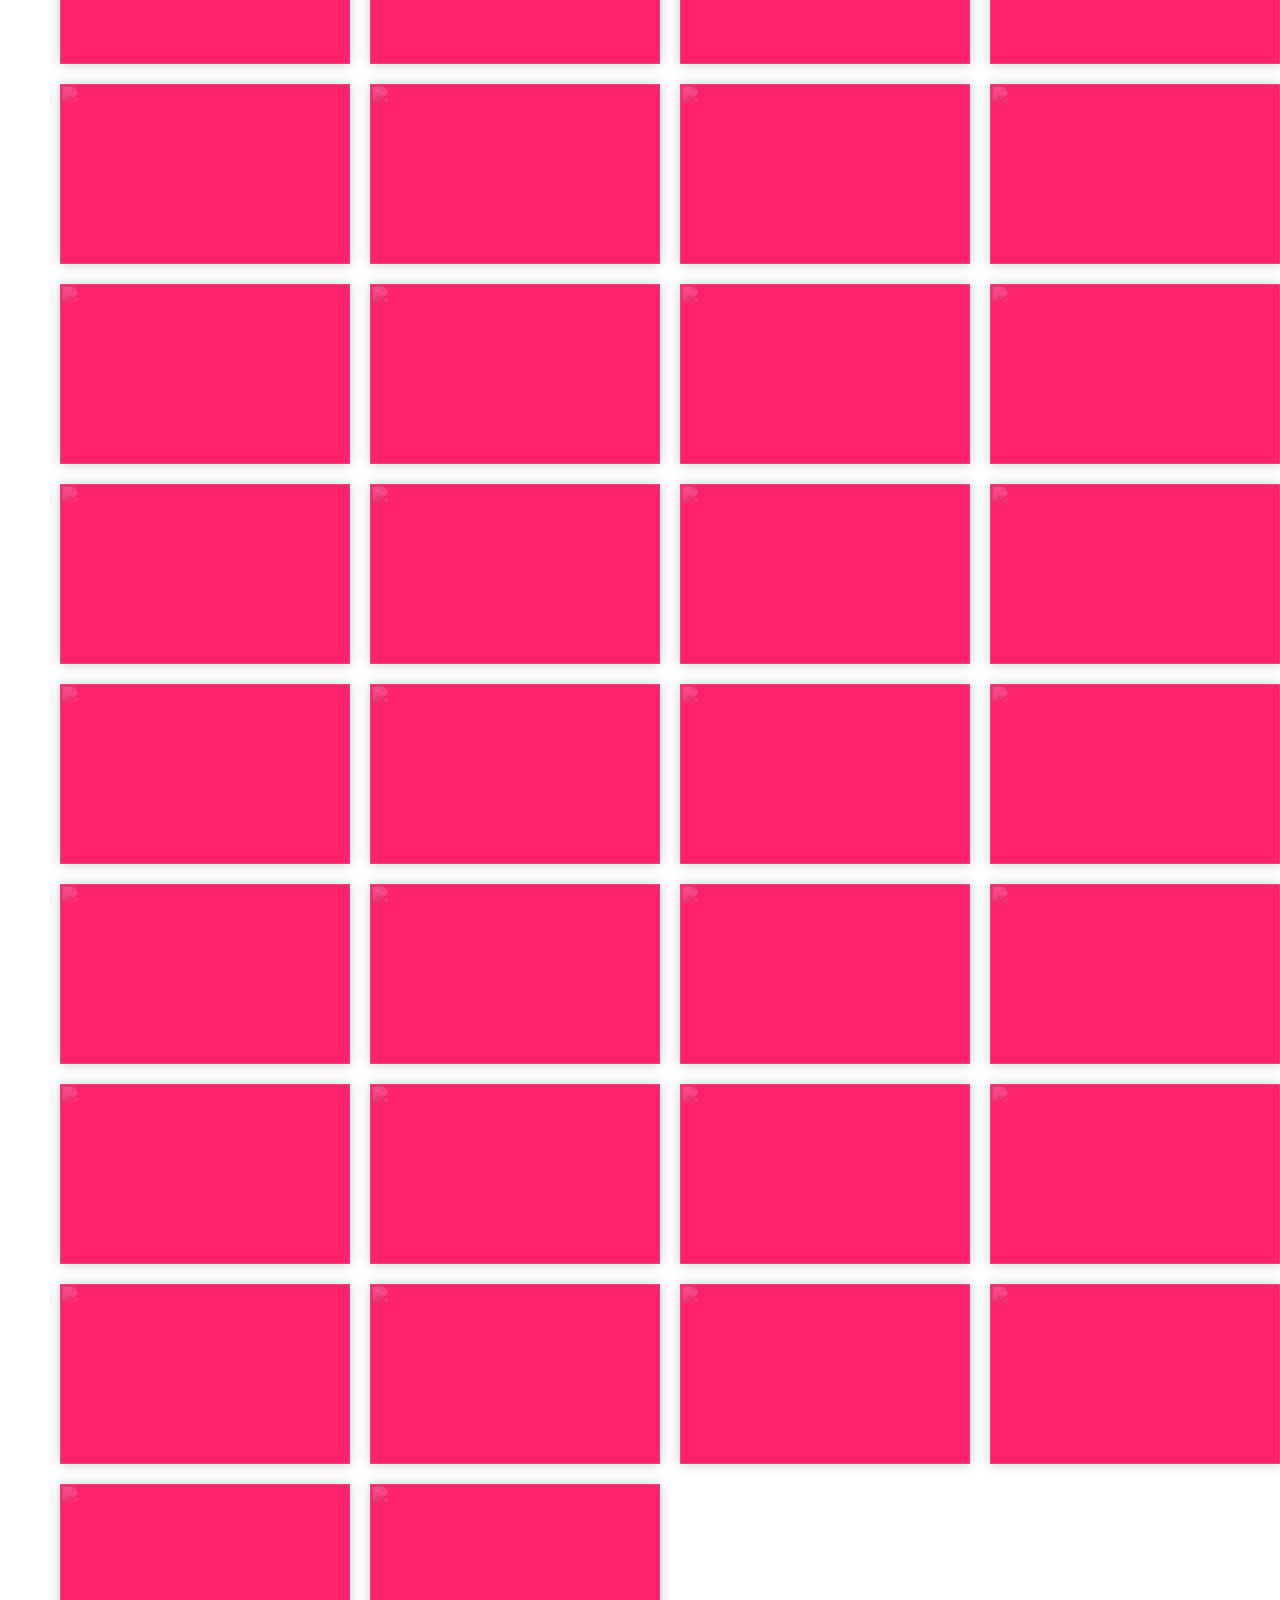
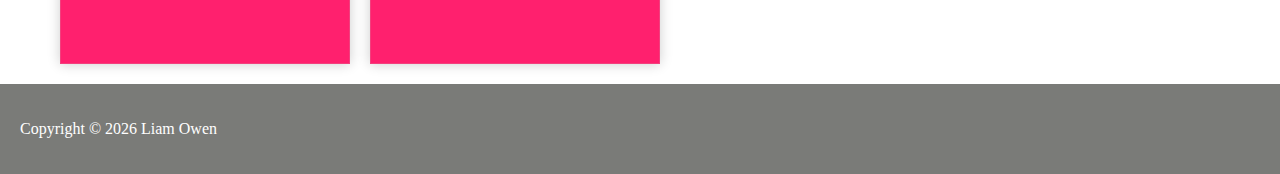
==== commit cb9af499: "improve style of tribute page with svg header/footer and bolder colours." ====
--- a/index.html
+++ b/index.html
@@ -112,8 +112,10 @@
 					<img src="images/day-thumbnails/day9-tribute-page.jpg" alt="">
 				</a>
 			</li>
-			<li class="card small Incomplete">
-				<img src="images/day-thumbnails/incomplete.jpg" alt="">
+			<li class="card wide HTML CSS JavaScript freeCodeCamp">
+				<a href="days/10/day10.html">
+					<img class="top" src="images/day-thumbnails/day10-tribute-page.jpg" alt="">
+				</a>
 			</li>
 			<li class="card small Incomplete">
 				<img src="images/day-thumbnails/incomplete.jpg" alt="">
--- a/styles/content.css
+++ b/styles/content.css
@@ -37,6 +37,18 @@
 	z-index: 1;
 	filter: grayscale(80%);
 	transition: opacity 0.3s ease-out, transform 0.3s ease-out, filter 0.3s ease-out;
+}
+
+.card img.top {
+	object-position: 0% 0%;
+}
+
+.card img.middle {
+	object-position: 0% 50%;
+}
+
+.card img.bottom {
+	object-position: 0% 100%;
 }
 
 .card-overlay {
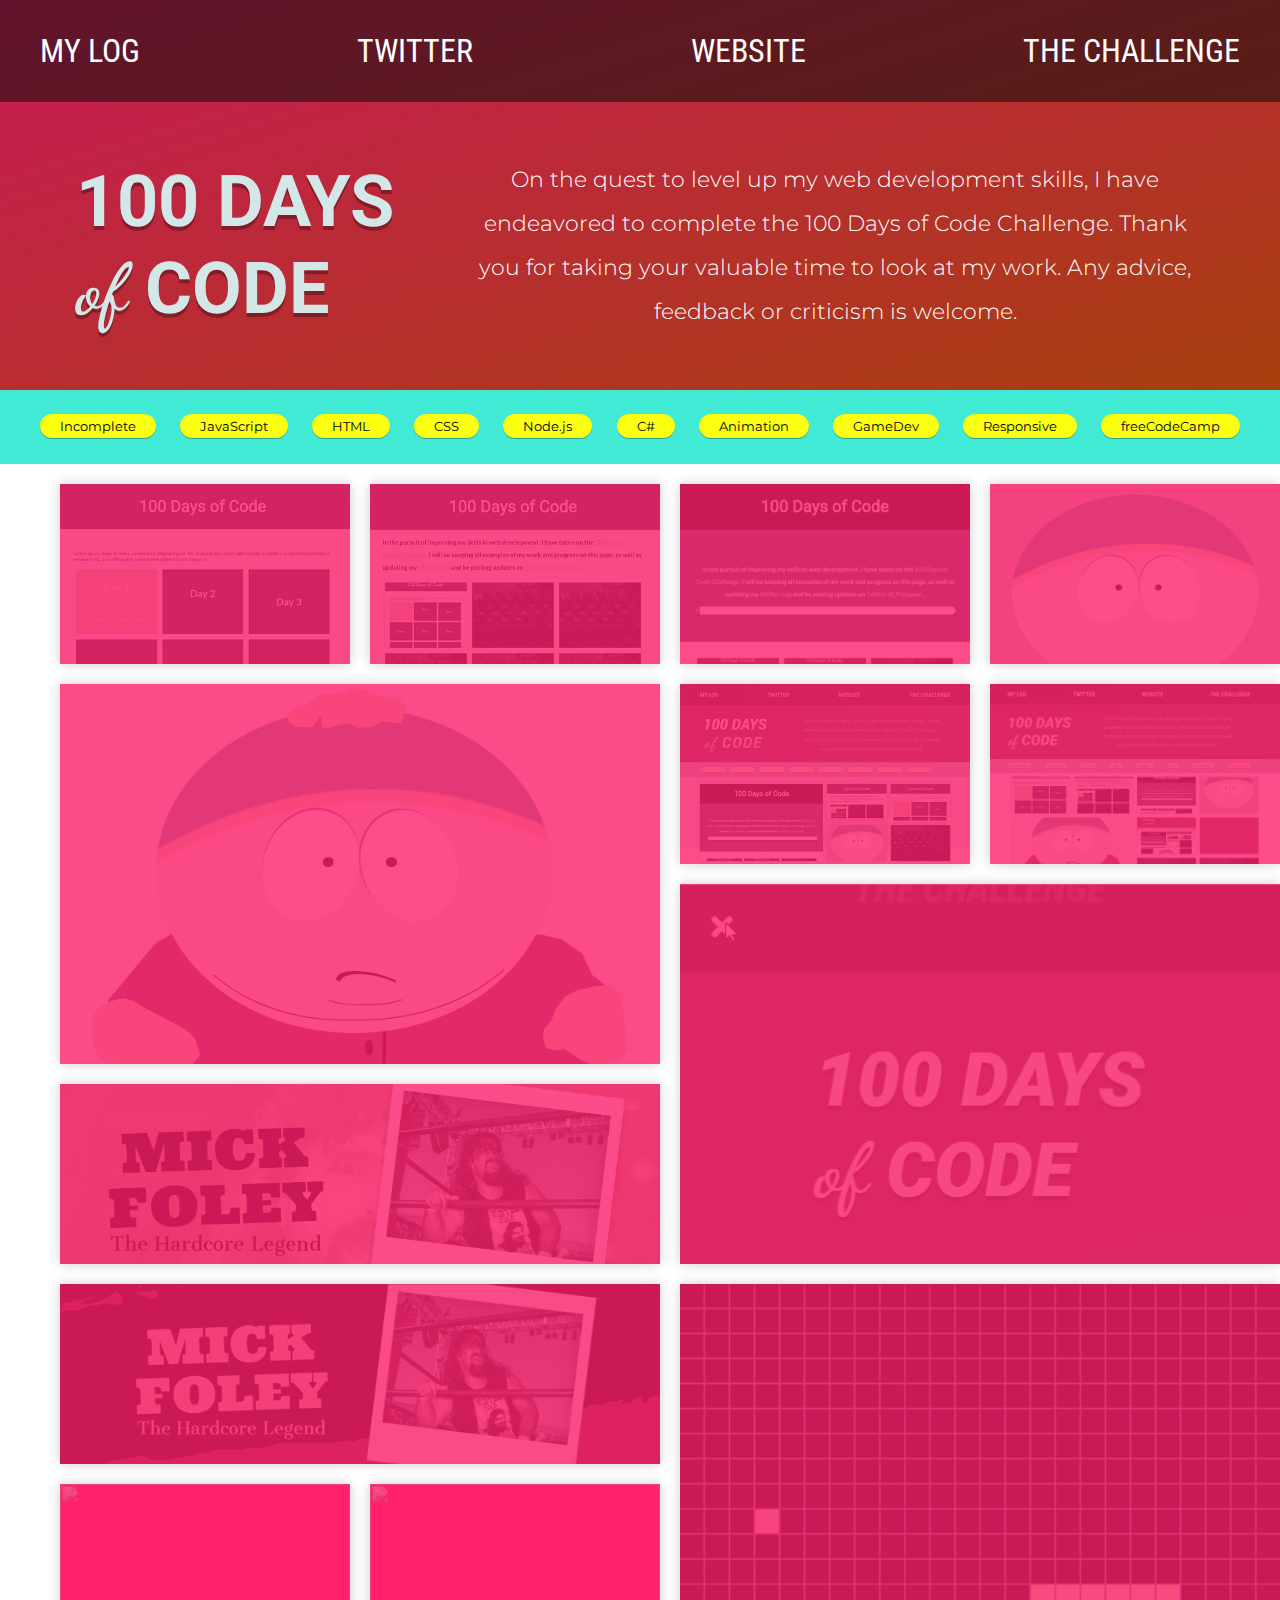
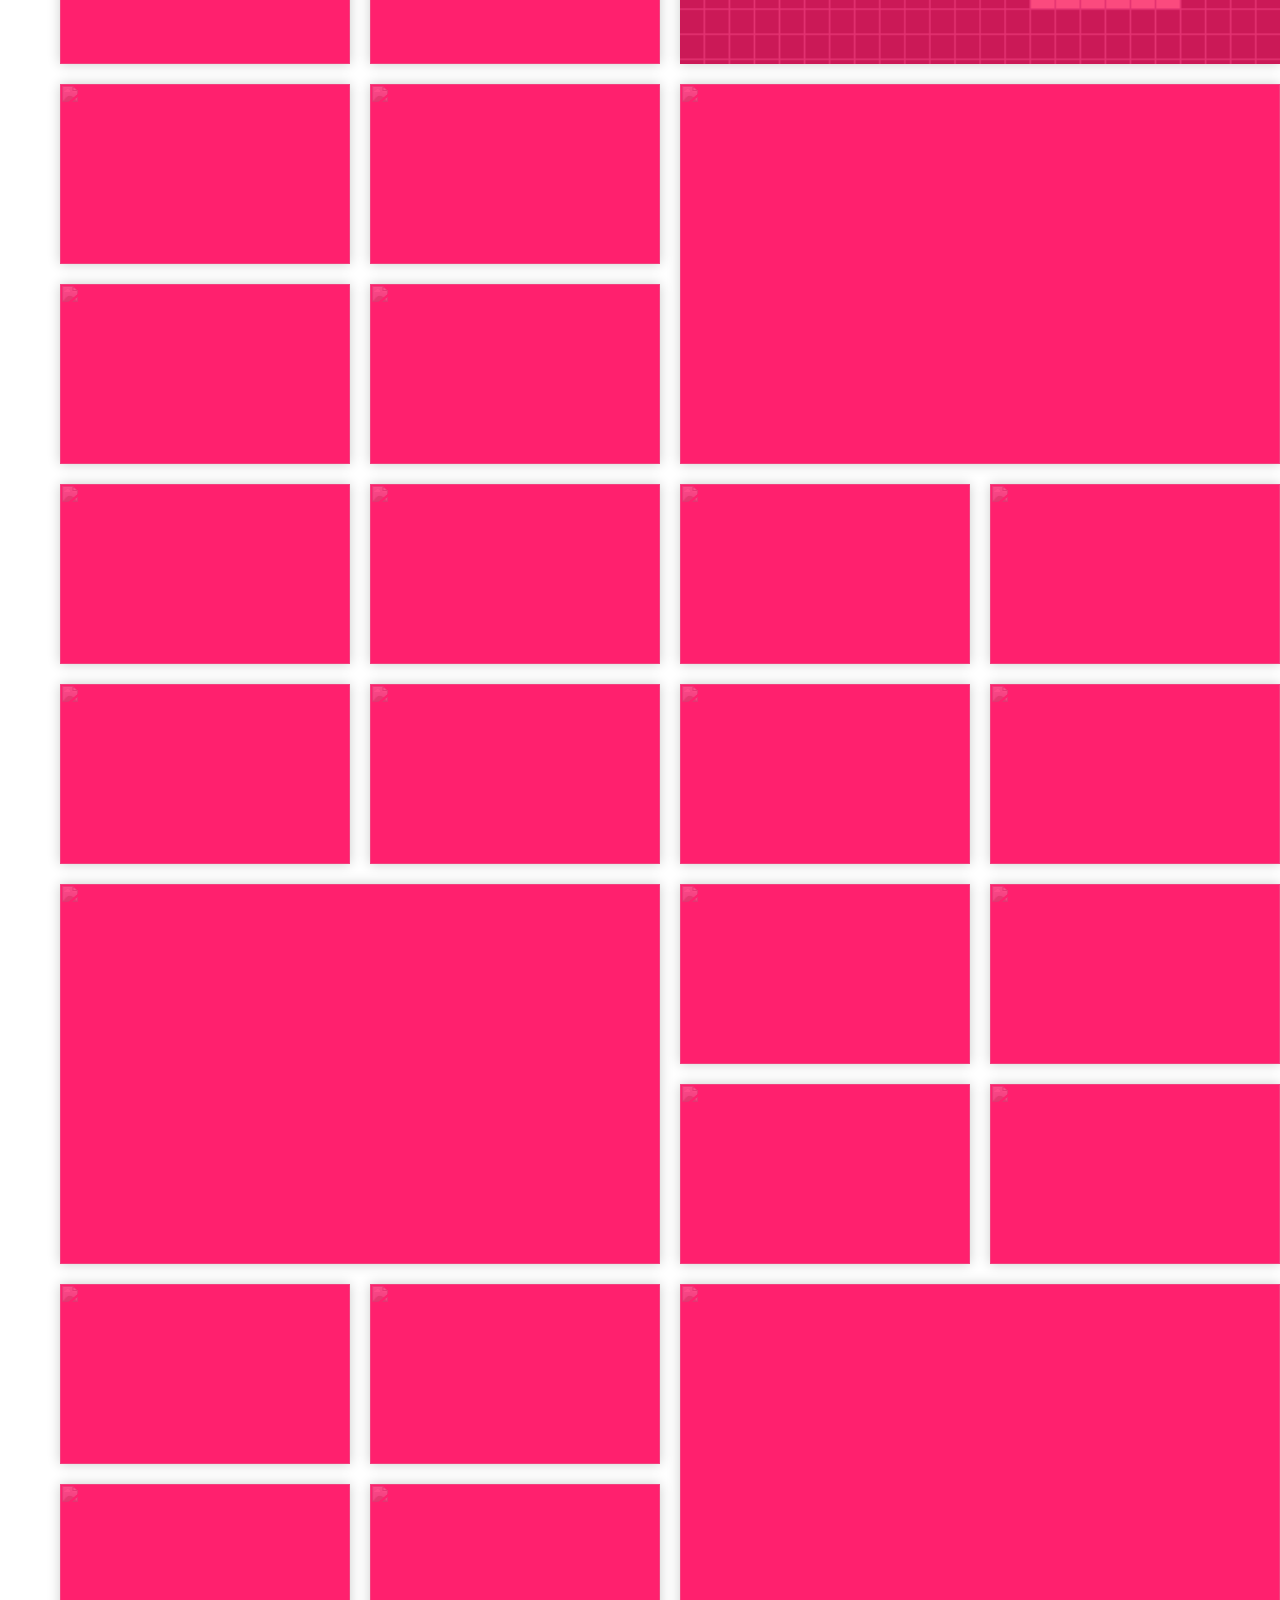
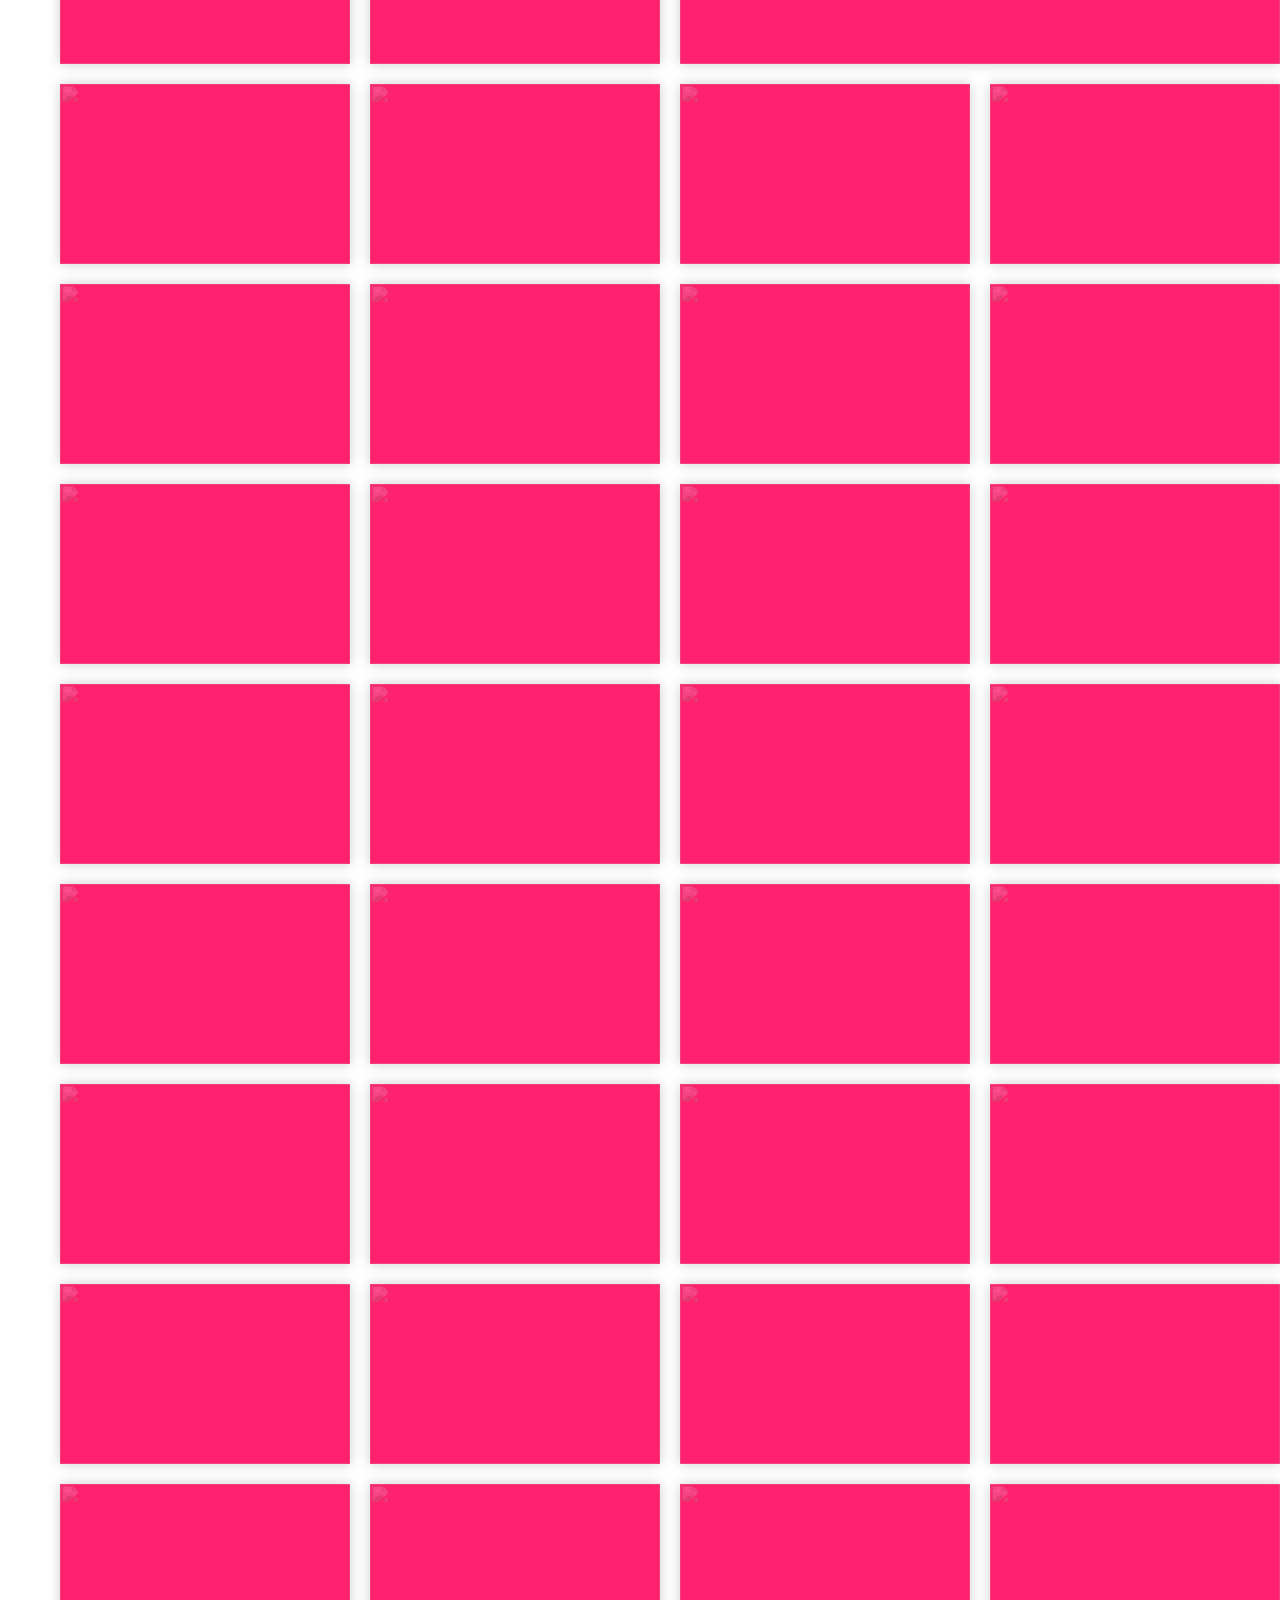
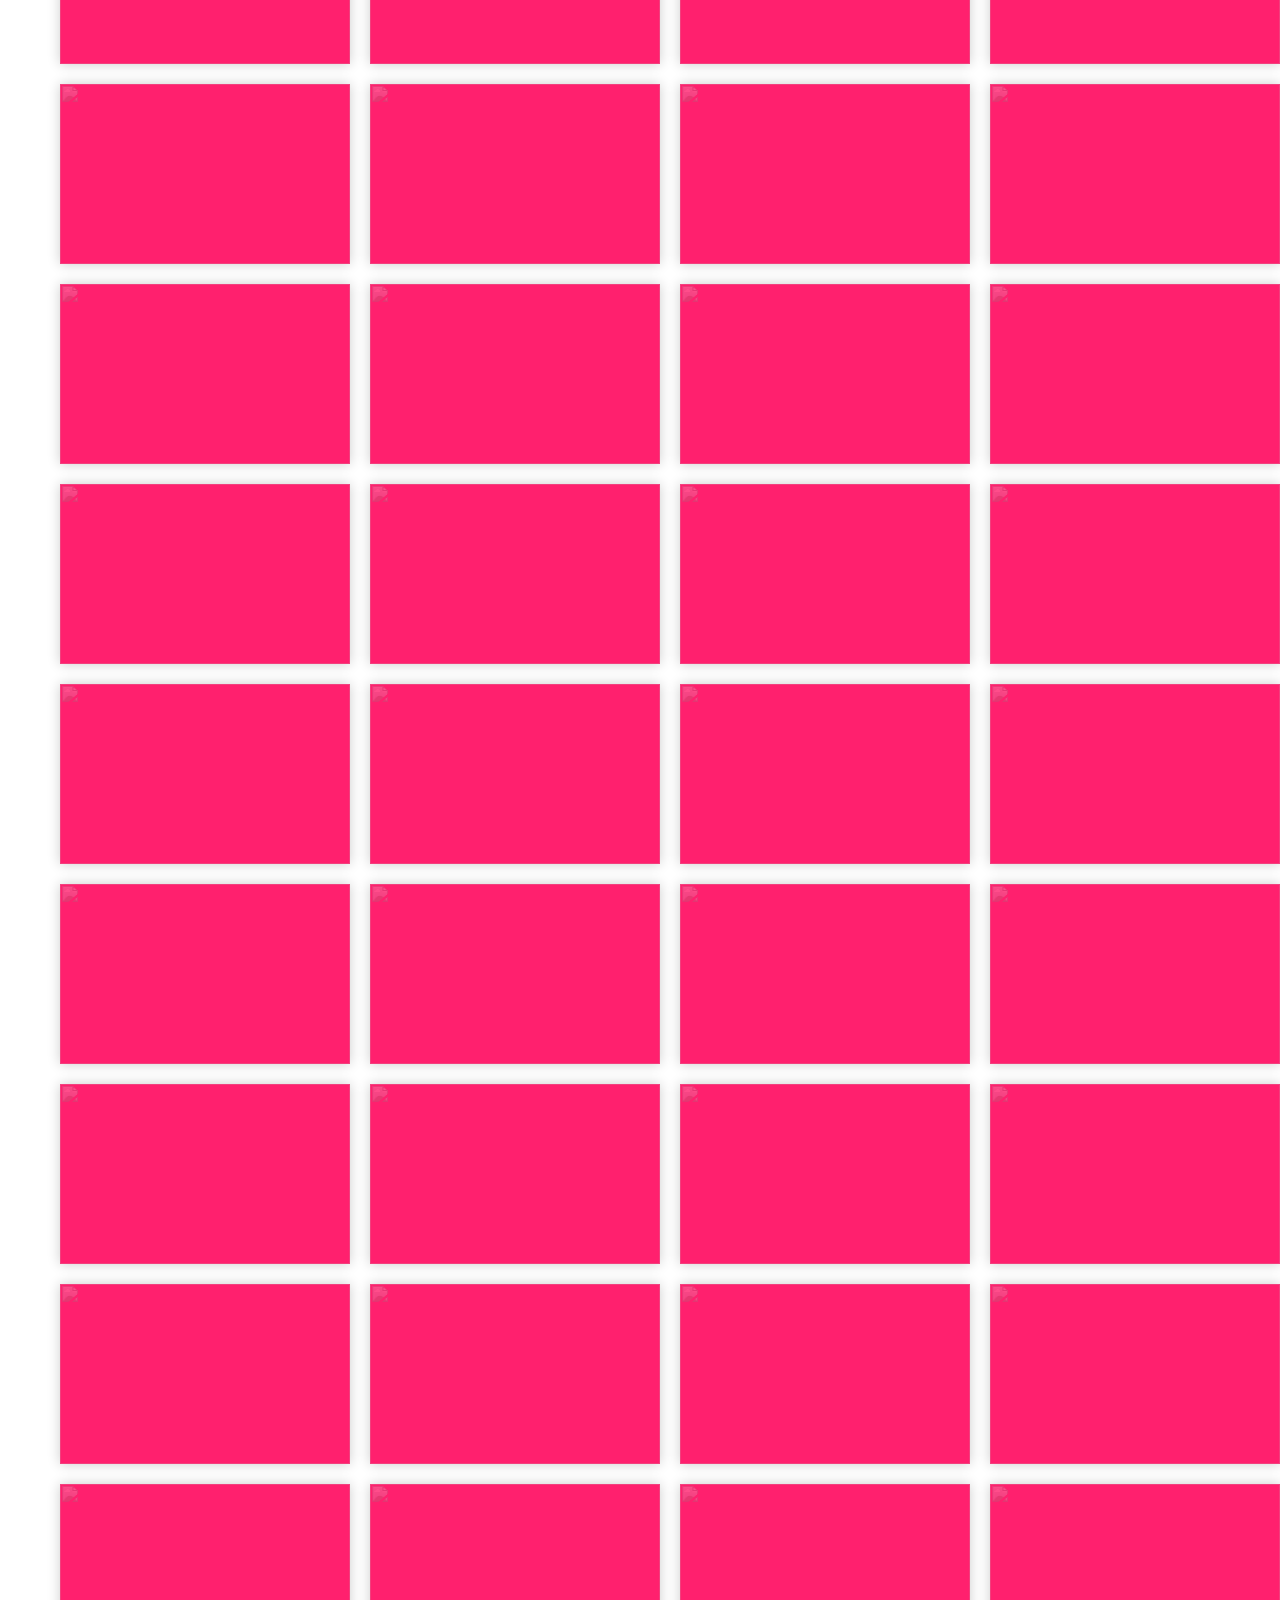
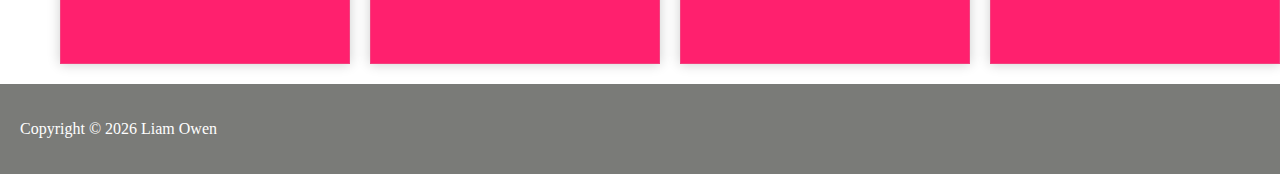
==== commit f5b01210: "add day 11 link (snek)" ====
--- a/index.html
+++ b/index.html
@@ -51,7 +51,7 @@
 			<button onclick="toggleTag(this)" class="tag">Node.js</button>
 			<button onclick="toggleTag(this)" class="tag">C#</button>
 			<button onclick="toggleTag(this)" class="tag">Animation</button>
-			<button onclick="toggleTag(this)" class="tag">Game Dev</button>
+			<button onclick="toggleTag(this)" class="tag">GameDev</button>
 			<button onclick="toggleTag(this)" class="tag">Responsive</button>
 			<button onclick="toggleTag(this)" class="tag">freeCodeCamp</button>
 		</div>
@@ -117,8 +117,10 @@
 					<img class="top" src="images/day-thumbnails/day10-tribute-page.jpg" alt="">
 				</a>
 			</li>
-			<li class="card small Incomplete">
-				<img src="images/day-thumbnails/incomplete.jpg" alt="">
+			<li class="card large HTML JavaScript GameDev">
+				<a href="https://codepen.io/polygami/pen/JqKKVX">
+					<img class="top" src="images/day-thumbnails/day-11-snek.gif" alt="">
+				</a>
 			</li>
 			<li class="card small Incomplete">
 				<img src="images/day-thumbnails/incomplete.jpg" alt="">
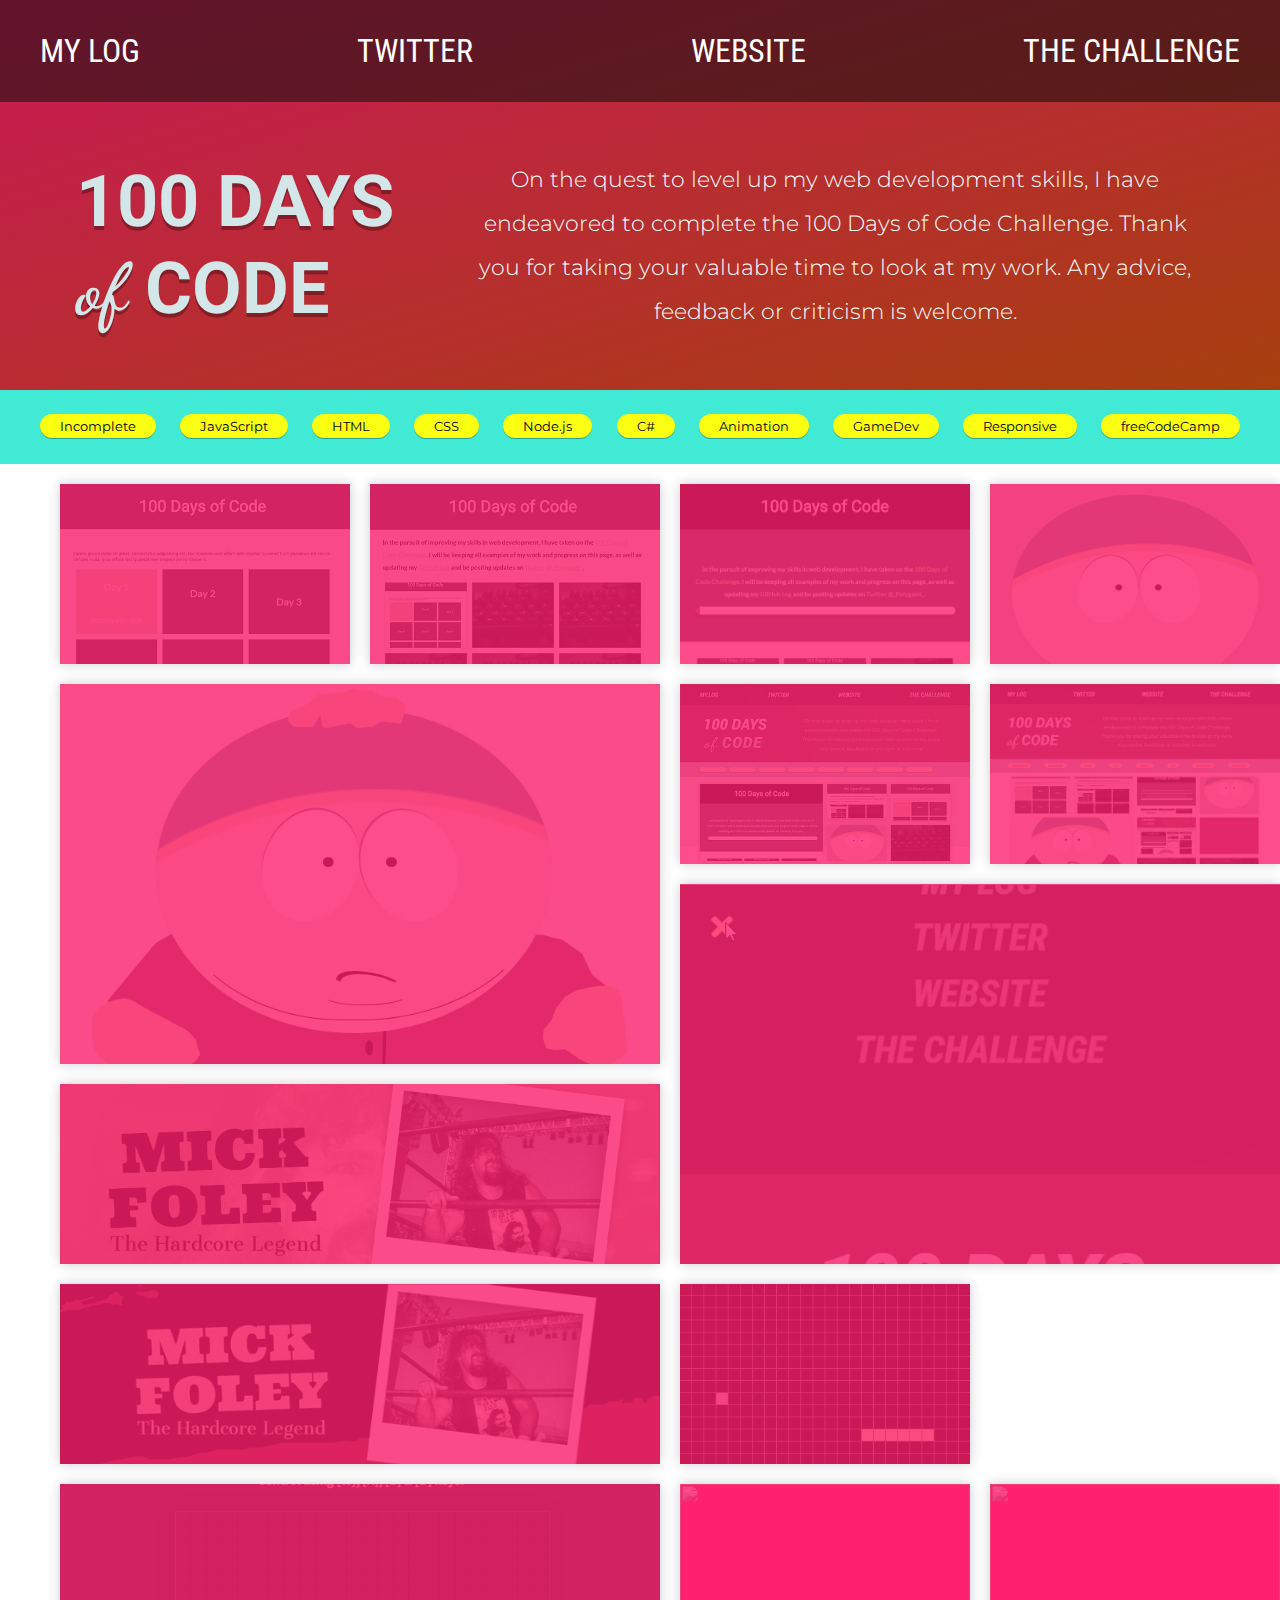
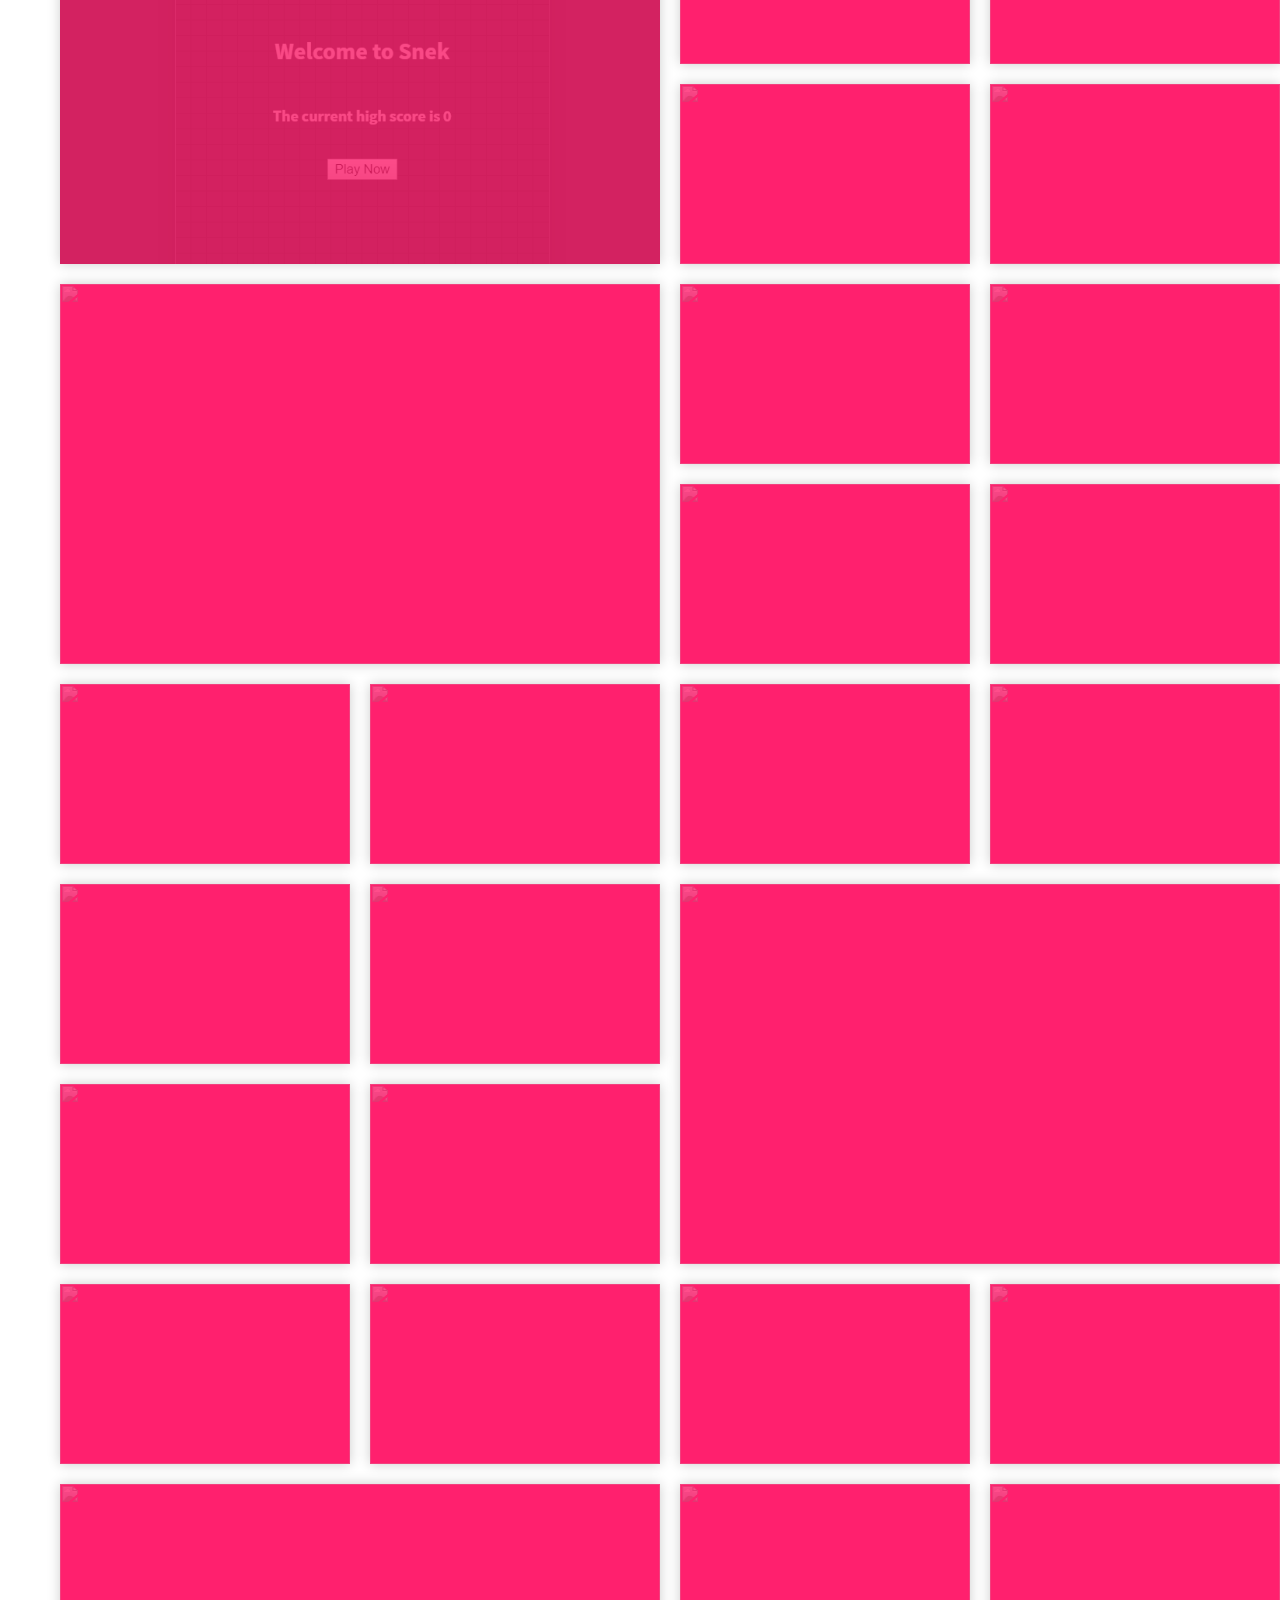
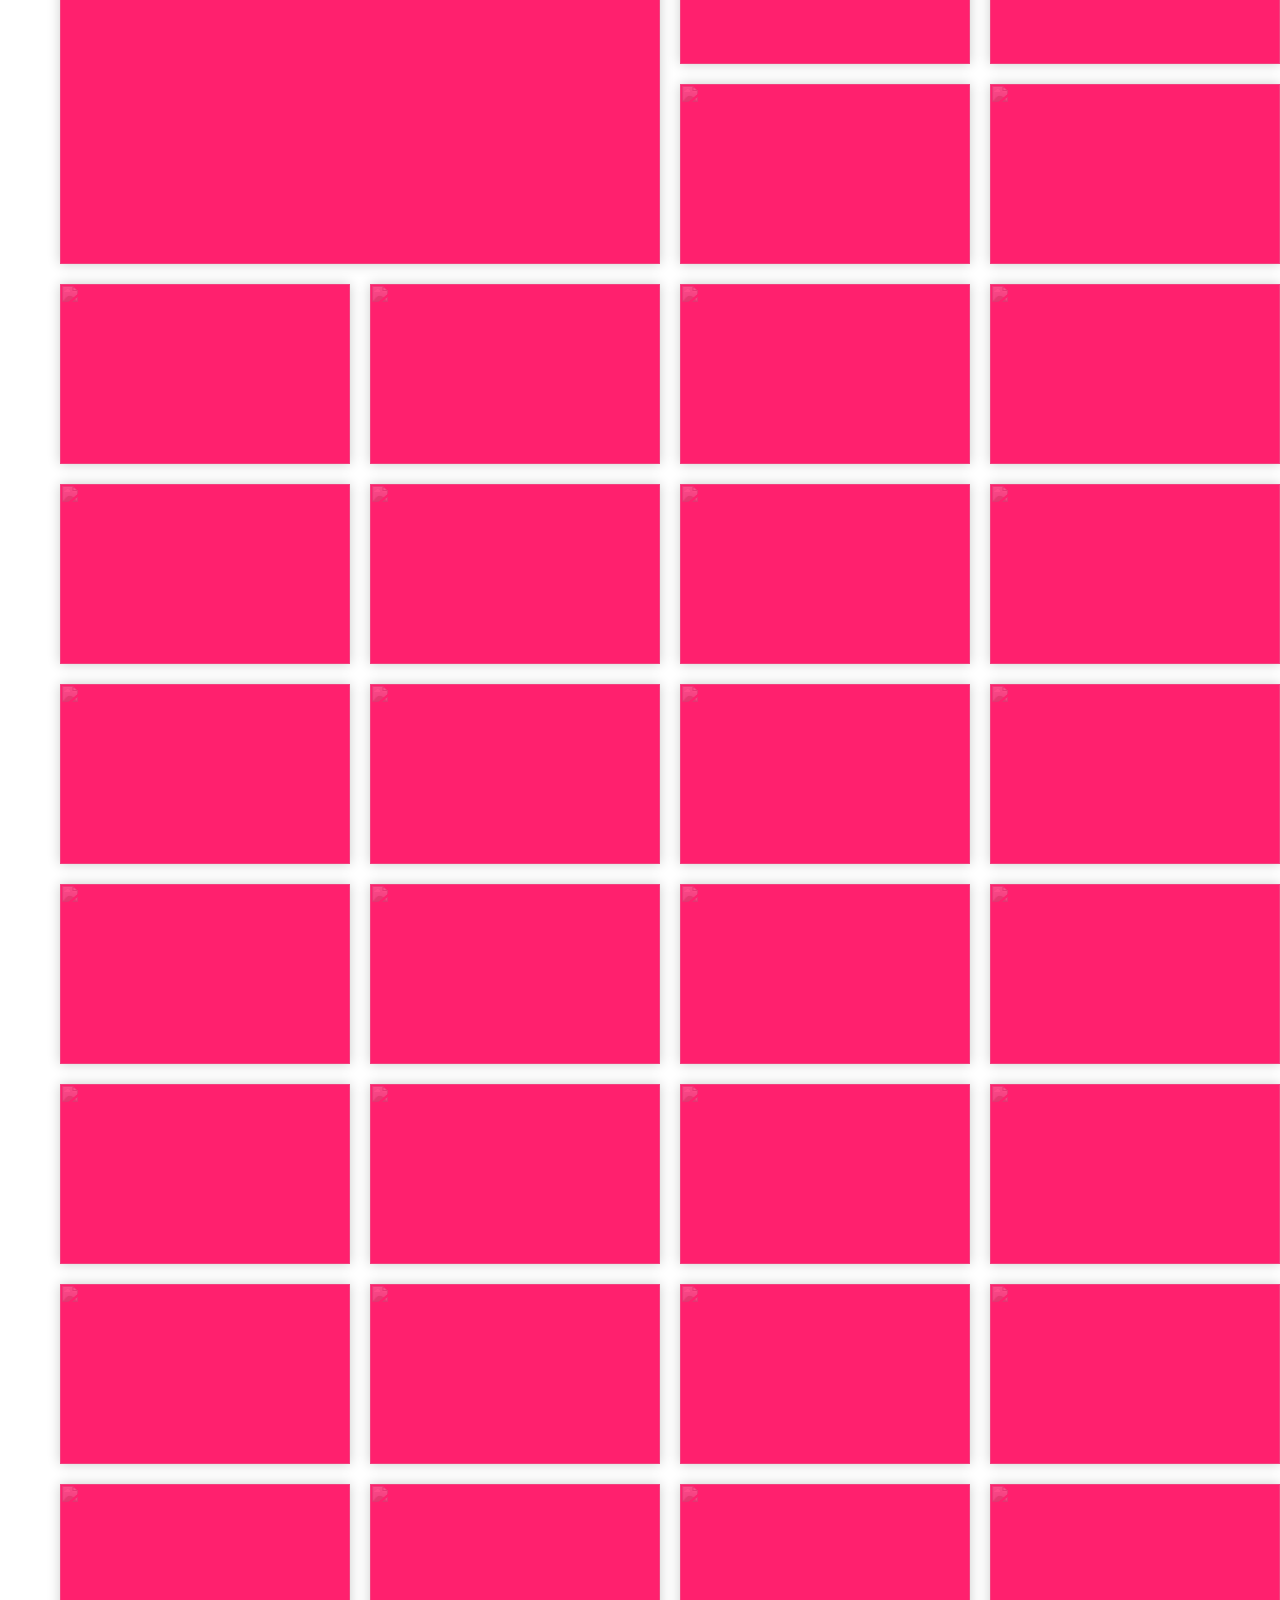
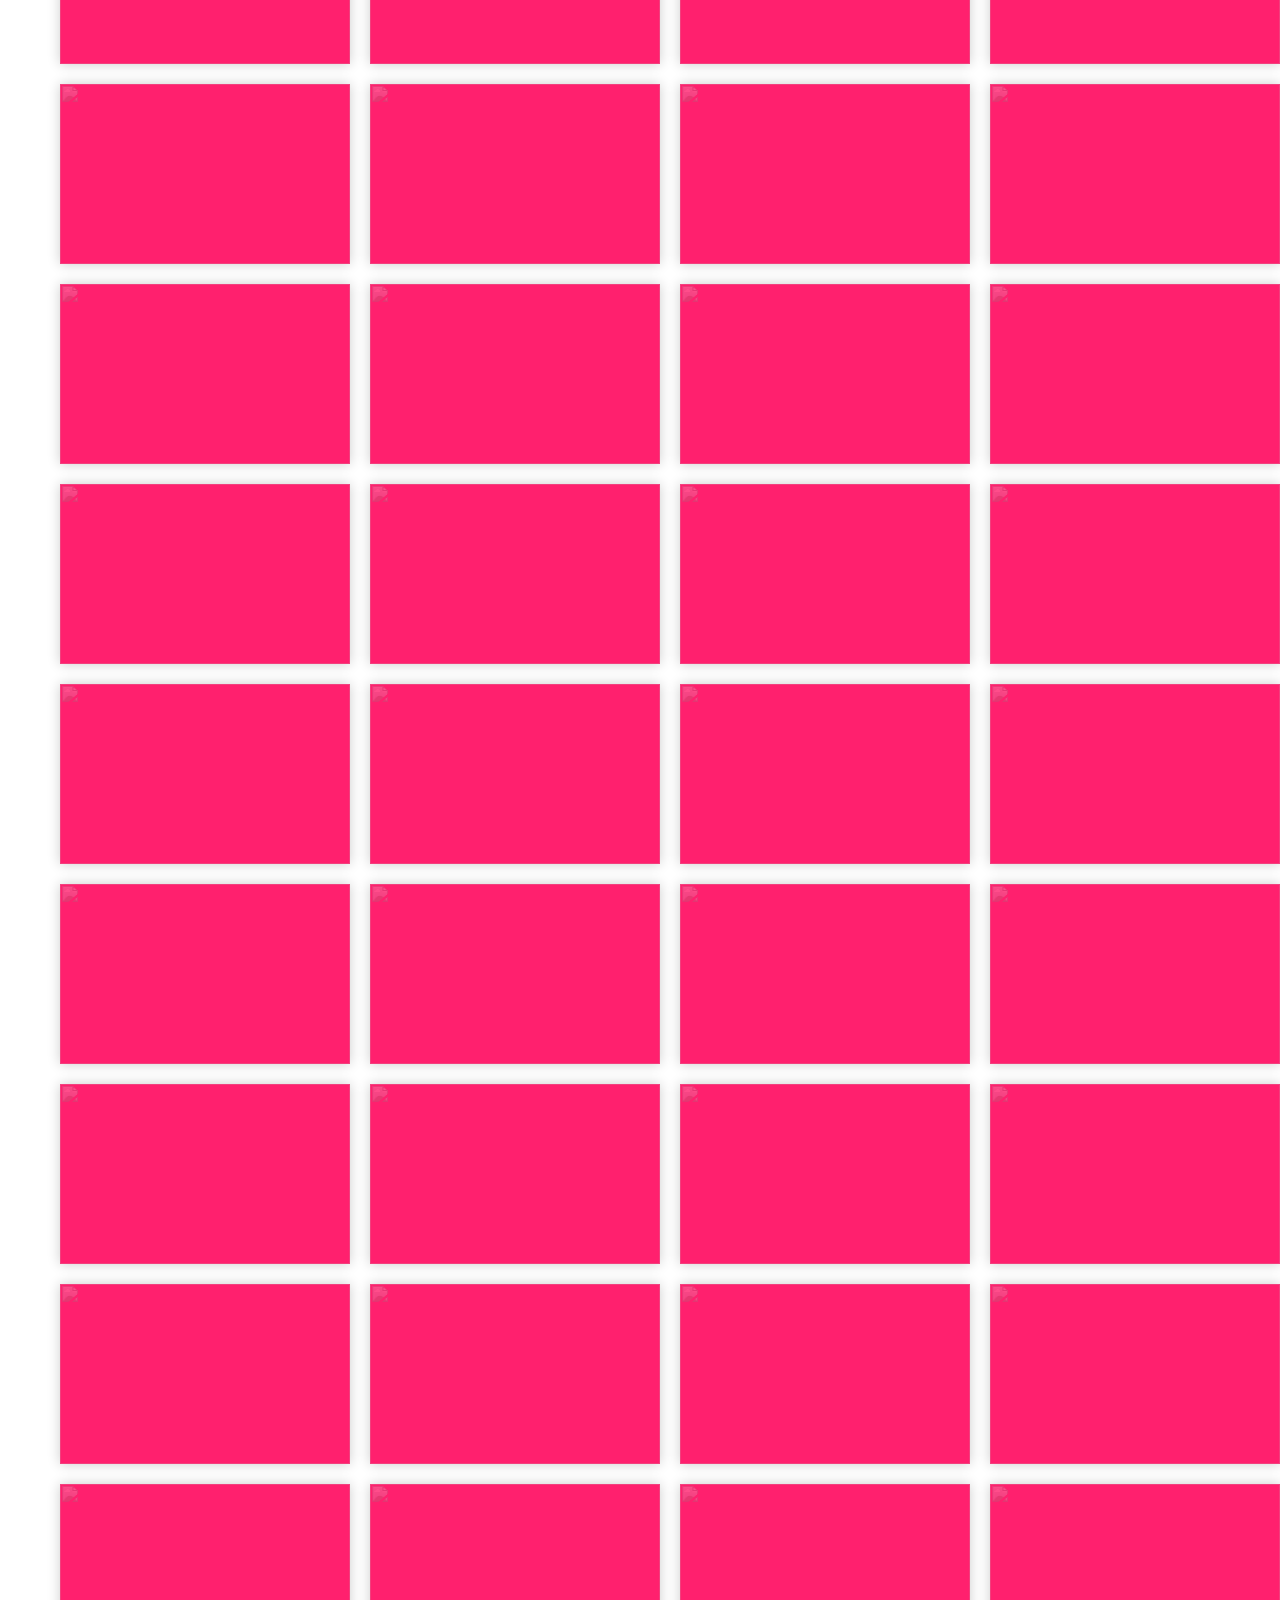
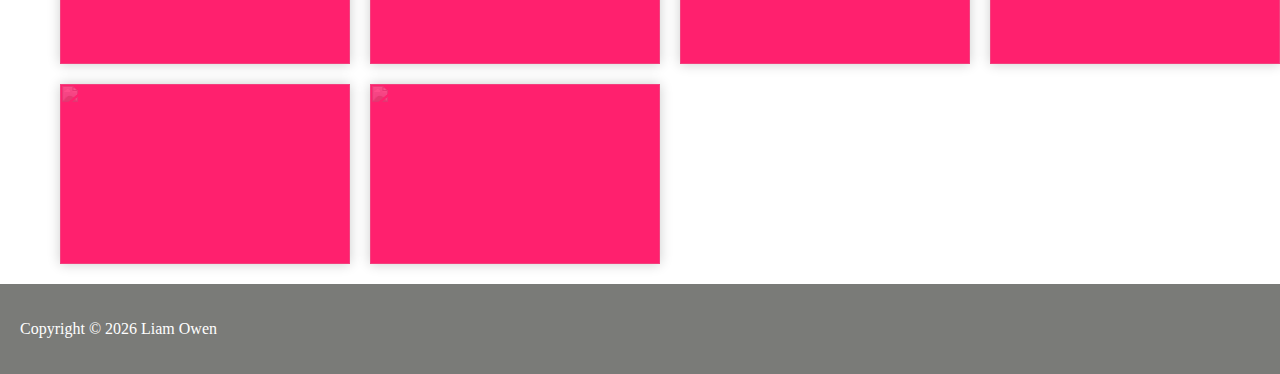
==== commit 67de9de6: "day 12-13 added" ====
--- a/index.html
+++ b/index.html
@@ -117,9 +117,15 @@
 					<img class="top" src="images/day-thumbnails/day10-tribute-page.jpg" alt="">
 				</a>
 			</li>
-			<li class="card large HTML JavaScript GameDev">
+			<li class="card small HTML JavaScript GameDev">
 				<a href="https://codepen.io/polygami/pen/JqKKVX">
 					<img class="top" src="images/day-thumbnails/day-11-snek.gif" alt="">
+				</a>
+			</li>
+			
+			<li class="card large HTML JavaScript GameDev">
+				<a href="https://codepen.io/polygami/pen/WBGOPz">
+					<img class="middle" src="images\day-thumbnails\day12-13-snek.gif" alt="">
 				</a>
 			</li>
 			<li class="card small Incomplete">
